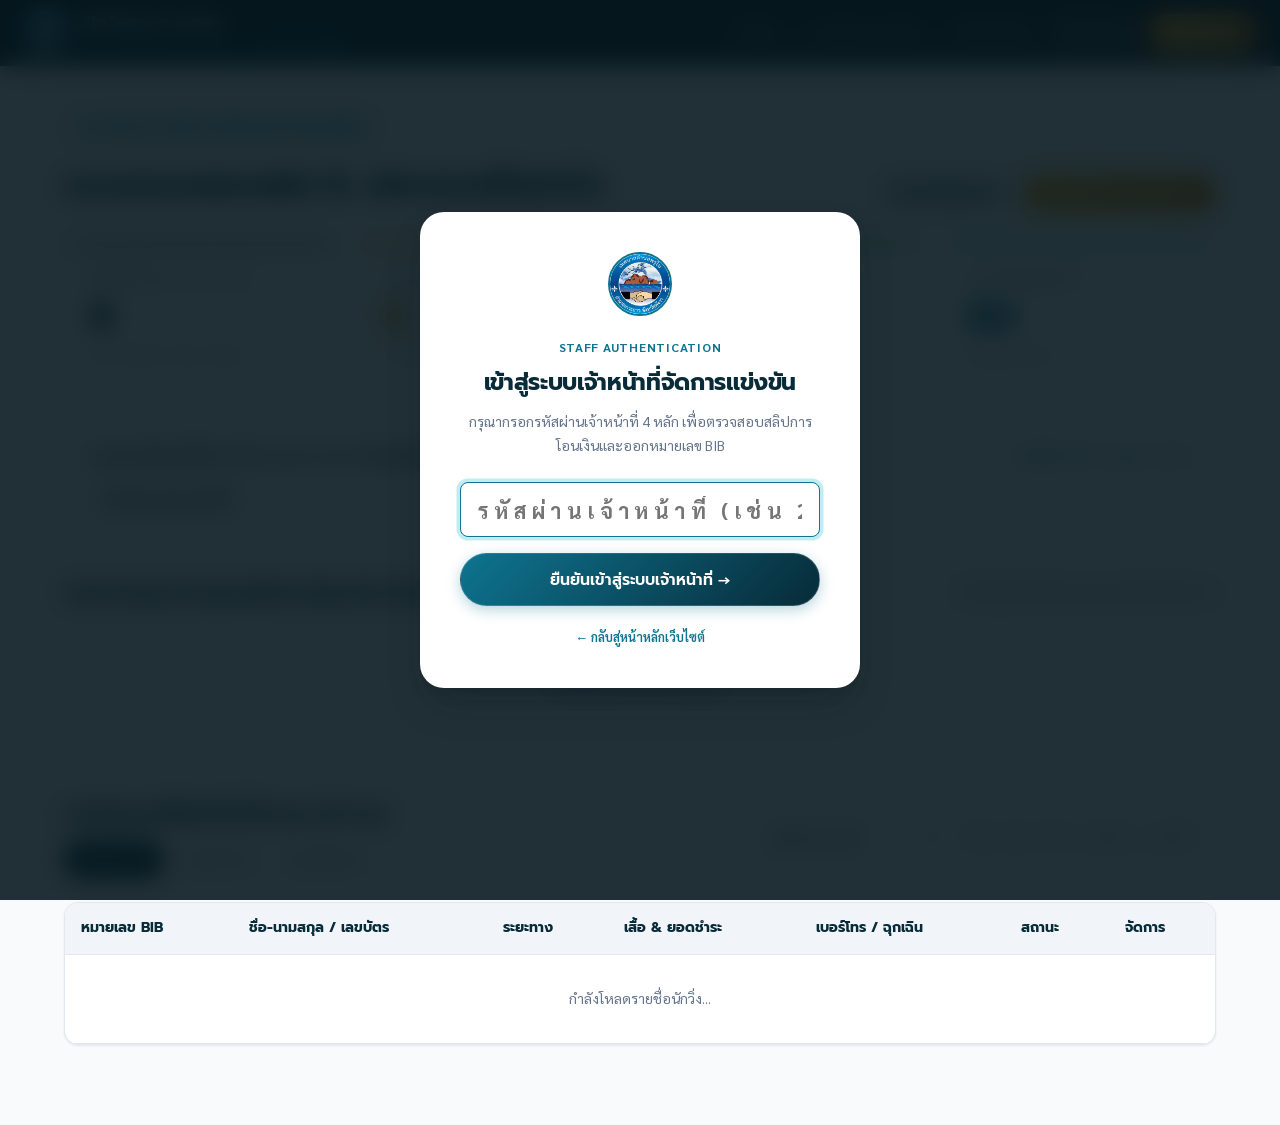
==== admin.html @ ef74e8a7 "รองรับโทรศัพท์" ====
<!DOCTYPE html>
<html lang="th">
<head>
    <meta charset="UTF-8">
    <meta name="viewport" content="width=device-width, initial-scale=1.0">
    <title>ระบบจัดการแข่งขันสำหรับเจ้าหน้าที่ (Admin Cockpit) | เปิดโลกทะเล ๒๕๗๐</title>
    <link rel="icon" href="Photo/logo.jpeg" type="image/jpeg">

    <!-- Fonts -->
    <link rel="preconnect" href="https://fonts.googleapis.com">
    <link rel="preconnect" href="https://fonts.gstatic.com" crossorigin>
    <link href="https://fonts.googleapis.com/css2?family=Prompt:wght@300;400;500;600;700;800;900&family=Sarabun:wght@400;500;600&display=swap" rel="stylesheet">

    <!-- Stylesheet -->
    <link rel="stylesheet" href="css/style.css?v=3.0">

    <style>
        .admin-toolbar {
            display: flex;
            justify-content: space-between;
            align-items: center;
            gap: 1rem;
            flex-wrap: wrap;
            margin-bottom: 1.5rem;
        }

        .filter-pill-group {
            display: flex;
            gap: 0.45rem;
            flex-wrap: wrap;
        }

        .cat-filter-btn {
            font-family: var(--font-heading);
            font-size: 0.84rem;
            font-weight: 600;
            padding: 0.42rem 0.95rem;
            border-radius: var(--radius-pill);
            border: 1px solid var(--border-subtle);
            background: #FFFFFF;
            color: var(--ink-secondary);
            cursor: pointer;
            transition: var(--transition);
        }

        .cat-filter-btn:hover {
            border-color: var(--navy-marine);
            color: var(--navy-marine);
        }

        .cat-filter-btn.active {
            background: var(--navy-marine);
            border-color: var(--navy-marine);
            color: #FFFFFF;
        }

        .shirt-summary-strip {
            background: #FFFFFF;
            border: 1px solid var(--border-subtle);
            border-radius: var(--radius-md);
            padding: 1.25rem 1.5rem;
            margin-bottom: 2.25rem;
            box-shadow: var(--shadow-subtle);
        }

        .shirt-size-chips {
            display: flex;
            flex-wrap: wrap;
            gap: 0.5rem;
            margin-top: 0.75rem;
        }

        .shirt-chip {
            background: var(--canvas-subtle);
            border: 1px solid var(--border-subtle);
            border-radius: var(--radius-sm);
            padding: 0.35rem 0.75rem;
            font-size: 0.82rem;
            color: var(--ink-primary);
            font-weight: 600;
        }

        .admin-table-wrapper {
            background: #FFFFFF;
            border: 1px solid var(--border-subtle);
            border-radius: var(--radius-md);
            box-shadow: var(--shadow-subtle);
            overflow-x: auto;
            -webkit-overflow-scrolling: touch;
        }

        .admin-runners-table {
            width: 100%;
            border-collapse: collapse;
            font-size: 0.88rem;
            text-align: left;
            min-width: 820px;
        }

        .admin-runners-table th {
            background: var(--canvas-subtle);
            color: var(--navy-marine);
            font-family: var(--font-heading);
            font-weight: 700;
            padding: 0.85rem 1rem;
            border-bottom: 1.5px solid var(--border-subtle);
            white-space: nowrap;
        }

        .admin-runners-table td {
            padding: 0.85rem 1rem;
            border-bottom: 1px solid var(--border-subtle);
            vertical-align: middle;
            color: var(--ink-secondary);
        }

        .admin-runners-table tr:hover td {
            background: #F8FAFC;
        }

        .dup-badge-inline {
            display: inline-block;
            background: #FEE2E2;
            color: #991B1B;
            border: 1px solid #FCA5A5;
            font-size: 0.75rem;
            font-weight: 700;
            padding: 0.2rem 0.6rem;
            border-radius: var(--radius-pill);
            margin-top: 4px;
        }

        .reason-chip {
            display: inline-block;
            background: var(--canvas-subtle);
            border: 1px solid var(--border-subtle);
            border-radius: var(--radius-pill);
            padding: 0.32rem 0.75rem;
            font-size: 0.8rem;
            color: var(--ink-secondary);
            cursor: pointer;
            margin: 0.2rem 0.25rem 0.2rem 0;
            transition: var(--transition);
        }

        .reason-chip:hover {
            background: #FEE2E2;
            border-color: #FCA5A5;
            color: #991B1B;
        }
    </style>
</head>
<body>

    <!-- ================= SITE NAVIGATION ================= -->
    <nav class="site-nav">
        <div class="nav-inner">
            <a href="index.html" class="brand-wrapper">
                <img src="Photo/logo.jpeg" alt="ตราเทศบาลตำบลพรุใน" class="brand-logo">
                <div class="brand-text">
                    <h1>เปิดโลกทะเล ๒๕๗๐</h1>
                    <span>RACE OPERATIONS COCKPIT • เทศบาลตำบลพรุใน</span>
                </div>
            </a>

            <button class="mobile-toggle" id="mobileToggle" aria-label="เปิดเมนูนำทาง">
                <span></span><span></span><span></span>
            </button>

            <ul class="nav-menu" id="navMenu">
                <li><a href="index.html" class="nav-link">หน้าแรก</a></li>
                <li><a href="status.html" class="nav-link">ตรวจสถานะ & E-Bib</a></li>
                <li><a href="register.html" class="nav-link">หน้าลงทะเบียน</a></li>
                <li><button type="button" class="nav-admin-badge" onclick="refreshAdminDashboard()" style="cursor:pointer;">รีเฟรชข้อมูล</button></li>
                <li><button type="button" class="nav-btn-register" onclick="lockAdminSession()" style="cursor:pointer;">ล็อกหน้าจอ</button></li>
            </ul>
        </div>
    </nav>

    <!-- ================= ADMIN PIN LOCK MODAL ================= -->
    <div id="adminPinModal" style="display:flex; position:fixed; inset:0; background:rgba(3,20,27,0.88); backdrop-filter:blur(12px); z-index:3000; align-items:center; justify-content:center; padding:1.5rem;">
        <div style="background:#FFFFFF; border-radius:var(--radius-lg); max-width:440px; width:100%; padding:2.5rem; box-shadow:var(--shadow-floating); text-align:center;">
            <img src="Photo/logo.jpeg" alt="ตราเทศบาลตำบลพรุใน" style="width:64px; height:64px; border-radius:50%; margin:0 auto 1rem auto; border:2px solid var(--teal-andaman);">
            <span style="font-size:0.78rem; font-weight:700; color:var(--teal-andaman); letter-spacing:0.06em; text-transform:uppercase;">STAFF AUTHENTICATION</span>
            <h2 style="color:var(--navy-marine); font-size:1.45rem; margin:0.25rem 0 0.5rem 0;">เข้าสู่ระบบเจ้าหน้าที่จัดการแข่งขัน</h2>
            <p style="font-size:0.88rem; color:var(--ink-muted); margin-bottom:1.5rem;">
                กรุณากรอกรหัสผ่านเจ้าหน้าที่ 4 หลัก เพื่อตรวจสอบสลิปการโอนเงินและออกหมายเลข BIB
            </p>

            <form onsubmit="event.preventDefault(); verifyAdminAccess();">
                <div class="form-field-group" style="margin-bottom:1rem;">
                    <input type="password" inputmode="numeric" maxlength="6" id="adminPinInput" class="form-input-control" placeholder="รหัสผ่านเจ้าหน้าที่ (เช่น 2570)" style="text-align:center; font-size:1.35rem; letter-spacing:0.25em; font-weight:700;" required autofocus>
                </div>
                <div id="pinErrorMsg" style="display:none; color:#DC2626; font-size:0.84rem; margin-bottom:1rem; font-weight:600;">
                    รหัสผ่านไม่ถูกต้อง กรุณาลองใหม่อีกครั้ง
                </div>
                <button type="submit" class="btn btn-primary" style="width:100%; justify-content:center;">
                    ยืนยันเข้าสู่ระบบเจ้าหน้าที่ →
                </button>
            </form>

            <div style="margin-top:1.25rem; font-size:0.8rem; color:var(--ink-muted);">
                <a href="index.html" style="color:var(--teal-andaman); font-weight:600;">← กลับสู่หน้าหลักเว็บไซต์</a>
            </div>
        </div>
    </div>

    <!-- ================= MAIN ADMIN COCKPIT ================= -->
    <main class="section" style="padding-top:2.75rem;">
        <div class="container">
            <!-- Header Bar -->
            <div style="display:flex; justify-content:space-between; align-items:flex-end; flex-wrap:wrap; gap:1rem; margin-bottom:2rem;">
                <div>
                    <div class="badge-tag"><span class="dot"></span> กองอำนวยการจัดการแข่งขัน เทศบาลตำบลพรุใน</div>
                    <h2 style="font-size:1.95rem; color:var(--navy-marine); margin:0;">ระบบตรวจสอบสลิป & บริหารรายชื่อนักวิ่ง</h2>
                </div>
                <div style="display:flex; gap:0.65rem; flex-wrap:wrap;">
                    <button type="button" class="btn btn-secondary btn-sm" onclick="refreshAdminDashboard()">
                        อัปเดตข้อมูลล่าสุด
                    </button>
                    <button type="button" class="btn btn-accent btn-sm" onclick="exportRunnersCSV()">
                        ส่งออกไฟล์ Excel (CSV) ↓
                    </button>
                </div>
            </div>

            <!-- KPI Metrics Row -->
            <div class="admin-metrics-row">
                <div class="metric-kpi-card kpi-navy">
                    <div class="kpi-label">ผู้สมัครทั้งหมด (โควตา 400)</div>
                    <div class="kpi-number" id="kpiTotal">0</div>
                    <div style="font-size:0.8rem; color:var(--ink-muted);" id="kpiBreakdown">5 กม.: 0/200 • 10 กม.: 0/200</div>
                </div>

                <div class="metric-kpi-card kpi-gold">
                    <div class="kpi-label">รอตรวจสอบสลิป (PENDING)</div>
                    <div class="kpi-number" id="kpiPending" style="color:var(--status-pending);">0</div>
                    <div style="font-size:0.8rem; color:var(--ink-muted);">รายการที่รอการอนุมัติ</div>
                </div>

                <div class="metric-kpi-card kpi-green">
                    <div class="kpi-label">อนุมัติแล้ว (APPROVED)</div>
                    <div class="kpi-number" id="kpiApproved" style="color:var(--status-approved);">0</div>
                    <div style="font-size:0.8rem; color:var(--ink-muted);">ออกหมายเลข BIB เรียบร้อย</div>
                </div>

                <div class="metric-kpi-card kpi-cyan">
                    <div class="kpi-label">ยอดเงินที่ยืนยันแล้ว</div>
                    <div class="kpi-number" id="kpiRevenue" style="color:var(--teal-andaman);">฿0</div>
                    <div style="font-size:0.8rem; color:var(--ink-muted);" id="kpiPendingRevenue">ยอดรอตรวจ: ฿0</div>
                </div>
            </div>

            <!-- Shirt Production Summary Strip -->
            <div class="shirt-summary-strip">
                <div style="display:flex; justify-content:space-between; align-items:center; flex-wrap:wrap; gap:0.5rem;">
                    <strong style="color:var(--navy-marine); font-size:0.95rem;">
                        สรุปยอดสั่งผลิตเสื้อแข่งขัน (เฉพาะรายการที่อนุมัติแล้ว & รอตรวจสอบ)
                    </strong>
                    <span style="font-size:0.84rem; color:var(--teal-andaman); font-weight:700;" id="sleeveTypeSummary">
                        แขนสั้น: 0 ตัว • แขนยาว: 0 ตัว
                    </span>
                </div>
                <div class="shirt-size-chips" id="shirtSizeBreakdown">
                    <span class="shirt-chip">กำลังคำนวณจำนวนเสื้อ...</span>
                </div>
            </div>

            <!-- ================= PENDING VERIFICATION QUEUE ================= -->
            <section id="pendingQueueSection" style="margin-bottom:3.5rem;">
                <div style="display:flex; justify-content:space-between; align-items:center; margin-bottom:1.25rem; flex-wrap:wrap; gap:0.5rem;">
                    <h3 style="font-size:1.35rem; color:var(--navy-marine); margin:0;">
                        รายการรอตรวจสอบสลิปการโอนเงิน (<span id="pendingQueueCount">0</span> รายการ)
                    </h3>
                    <span style="font-size:0.84rem; color:var(--ink-muted);">* คลิกที่รูปสลิปเพื่อขยายดูรายละเอียดเต็มหน้าจอ</span>
                </div>

                <div id="pendingQueueList">
                    <div class="form-envelope-card" style="text-align:center; padding:2.5rem; max-width:100%;">
                        กำลังโหลดรายการตรวจสอบ...
                    </div>
                </div>
            </section>

            <!-- ================= ALL RUNNERS DIRECTORY ================= -->
            <section id="allRunners">
                <div class="admin-toolbar">
                    <div>
                        <h3 style="font-size:1.35rem; color:var(--navy-marine); margin:0 0 0.5rem 0;">
                            ทะเบียนรายชื่อนักวิ่งทั้งหมด (<span id="filteredRunnerCount">0</span> คน)
                        </h3>
                        <div class="filter-pill-group">
                            <button type="button" class="cat-filter-btn active" data-cat="ALL" onclick="setCategoryFilter('ALL', this)">ทุกระยะทาง</button>
                            <button type="button" class="cat-filter-btn" data-cat="5K" onclick="setCategoryFilter('5K', this)">ระยะ 5 กม.</button>
                            <button type="button" class="cat-filter-btn" data-cat="10K" onclick="setCategoryFilter('10K', this)">ระยะ 10 กม.</button>
                        </div>
                    </div>

                    <div style="display:flex; gap:0.5rem; align-items:center;">
                        <select id="statusFilter" class="form-input-control" style="width:190px;" onchange="renderAllRunnersTable()">
                            <option value="ALL">ทุกสถานะ (All)</option>
                            <option value="PENDING">รอตรวจสอบ (Pending)</option>
                            <option value="APPROVED">อนุมัติแล้ว (Approved)</option>
                            <option value="REJECTED">ไม่ผ่านการอนุมัติ (Rejected)</option>
                        </select>
                        <input type="text" id="tableSearch" class="form-input-control" style="width:270px;" placeholder="ค้นหา BIB / ชื่อ / เลขบัตร / เบอร์โทร..." oninput="renderAllRunnersTable()">
                    </div>
                </div>

                <div class="admin-table-wrapper">
                    <table class="admin-runners-table">
                        <thead>
                            <tr>
                                <th>หมายเลข BIB</th>
                                <th>ชื่อ-นามสกุล / เลขบัตร</th>
                                <th>ระยะทาง</th>
                                <th>เสื้อ & ยอดชำระ</th>
                                <th>เบอร์โทร / ฉุกเฉิน</th>
                                <th>สถานะ</th>
                                <th>จัดการ</th>
                            </tr>
                        </thead>
                        <tbody id="runnersTableBody">
                            <tr>
                                <td colspan="7" style="text-align:center; padding:2rem; color:var(--ink-muted);">กำลังโหลดรายชื่อนักวิ่ง...</td>
                            </tr>
                        </tbody>
                    </table>
                </div>
            </section>
        </div>
    </main>

    <!-- ================= SLIP ZOOM LIGHTBOX MODAL ================= -->
    <div id="slipZoomModal" style="display:none; position:fixed; inset:0; background:rgba(3,20,27,0.85); backdrop-filter:blur(8px); z-index:2500; align-items:center; justify-content:center; padding:1.5rem;" onclick="if(event.target===this) closeSlipZoomModal()">
        <div style="background:#FFFFFF; border-radius:var(--radius-lg); max-width:560px; width:100%; max-height:92vh; overflow-y:auto; padding:1.75rem; box-shadow:var(--shadow-floating); position:relative;">
            <div style="display:flex; justify-content:space-between; align-items:center; margin-bottom:1rem; border-bottom:1px solid var(--border-subtle); padding-bottom:0.75rem;">
                <div>
                    <strong style="color:var(--navy-marine); font-size:1.1rem;" id="zoomModalRunnerName">หลักฐานการโอนเงิน</strong>
                    <div style="font-size:0.82rem; color:var(--teal-andaman); font-weight:600;" id="zoomModalPaymentMeta"></div>
                </div>
                <button type="button" onclick="closeSlipZoomModal()" style="border:none; background:none; font-size:1.5rem; cursor:pointer; color:var(--ink-muted);">✕</button>
            </div>
            <div style="background:#0B1920; border-radius:var(--radius-sm); padding:0.75rem; text-align:center;">
                <img id="zoomModalImg" src="" alt="สลิปขยายเต็มขนาด" style="max-height:65vh; margin:0 auto; border-radius:6px;">
            </div>
        </div>
    </div>

    <!-- ================= REJECT REASON MODAL ================= -->
    <div id="rejectModal" style="display:none; position:fixed; inset:0; background:rgba(3,20,27,0.78); backdrop-filter:blur(8px); z-index:2500; align-items:center; justify-content:center; padding:1.5rem;">
        <div style="background:#FFFFFF; border-radius:var(--radius-lg); max-width:520px; width:100%; padding:2rem; box-shadow:var(--shadow-floating);">
            <div style="display:flex; justify-content:space-between; align-items:center; margin-bottom:1rem; border-bottom:1px solid var(--border-subtle); padding-bottom:0.75rem;">
                <h3 style="color:#991B1B; font-size:1.2rem; margin:0;">ระบุสาเหตุที่สลิปไม่ผ่านการอนุมัติ</h3>
                <button type="button" onclick="closeRejectModal()" style="border:none; background:none; font-size:1.4rem; cursor:pointer; color:var(--ink-muted);">✕</button>
            </div>

            <p style="font-size:0.88rem; color:var(--ink-secondary); margin-bottom:0.85rem;">
                นักวิ่ง: <strong id="rejectRunnerName">-</strong> (ข้อความนี้จะแสดงให้นักวิ่งเห็นเพื่อส่งสลิปใหม่)
            </p>

            <div style="margin-bottom:0.85rem;">
                <span class="reason-chip" onclick="fillRejectReason('ยอดโอนไม่ครบตามที่กำหนด (กรุณาตรวจสอบค่าเสื้อแขนยาว +50 บาท)')">ยอดโอนไม่ครบ (+50 บ. แขนยาว)</span>
                <span class="reason-chip" onclick="fillRejectReason('ภาพสลิปไม่ชัดเจน ไม่เห็นวันเวลาหรือยอดเงินโอน')">ภาพสลิปไม่ชัดเจน</span>
                <span class="reason-chip" onclick="fillRejectReason('ตรวจพบสลิปซ้ำกับรายการลงทะเบียนอื่นในระบบ')">สลิปซ้ำกับรายการอื่น</span>
                <span class="reason-chip" onclick="fillRejectReason('บัญชีปลายทางไม่ถูกต้อง กรุณาโอนเข้าบัญชีงานเปิดโลกทะเล')">บัญชีปลายทางไม่ถูกต้อง</span>
            </div>

            <input type="hidden" id="rejectRegId">
            <div class="form-field-group">
                <textarea id="rejectReasonInput" rows="3" class="form-input-control" placeholder="พิมพ์รายละเอียดสาเหตุ..." required></textarea>
            </div>

            <div style="display:flex; justify-content:flex-end; gap:0.75rem; margin-top:1.5rem;">
                <button type="button" class="btn btn-secondary btn-sm" onclick="closeRejectModal()">ยกเลิก</button>
                <button type="button" class="btn btn-danger btn-sm" id="confirmRejectBtn" onclick="confirmRejectRegistration()">ยืนยันปฏิเสธสลิป</button>
            </div>
        </div>
    </div>

    <!-- Scripts -->
    <script src="js/store.js"></script>
    <script>
        let allRunnersCache = [];
        let selectedCategoryFilter = 'ALL';
        const ADMIN_SESSION_KEY = 'kohyao_admin_unlocked_2570';

        const mobileToggleBtn = document.getElementById('mobileToggle');
        const navMenuEl = document.getElementById('navMenu');

        if (mobileToggleBtn && navMenuEl) {
            mobileToggleBtn.addEventListener('click', function () {
                navMenuEl.classList.toggle('open');
            });

            navMenuEl.querySelectorAll('a, button').forEach(el => {
                el.addEventListener('click', () => {
                    navMenuEl.classList.remove('open');
                });
            });
        }

        function escapeHtml(str) {
            if (str === null || str === undefined) return '';
            return String(str)
                .replace(/&/g, '&amp;')
                .replace(/</g, '&lt;')
                .replace(/>/g, '&gt;')
                .replace(/"/g, '&quot;')
                .replace(/'/g, '&#39;');
        }

        function verifyAdminAccess() {
            const pin = document.getElementById('adminPinInput').value.trim();
            const isValid = (window.KohYaoStore && typeof window.KohYaoStore.verifyAdminPin === 'function')
                ? window.KohYaoStore.verifyAdminPin(pin)
                : (pin === '2570' || pin === '1234');

            if (isValid) {
                sessionStorage.setItem(ADMIN_SESSION_KEY, '1');
                document.getElementById('adminPinModal').style.display = 'none';
                document.getElementById('pinErrorMsg').style.display = 'none';
                refreshAdminDashboard();
            } else {
                document.getElementById('pinErrorMsg').style.display = 'block';
                document.getElementById('adminPinInput').value = '';
                document.getElementById('adminPinInput').focus();
            }
        }

        function lockAdminSession() {
            sessionStorage.removeItem(ADMIN_SESSION_KEY);
            document.getElementById('adminPinInput').value = '';
            document.getElementById('adminPinModal').style.display = 'flex';
        }

        document.addEventListener('DOMContentLoaded', () => {
            if (sessionStorage.getItem(ADMIN_SESSION_KEY) === '1') {
                document.getElementById('adminPinModal').style.display = 'none';
                refreshAdminDashboard();
            }
        });

        async function refreshAdminDashboard() {
            if (!window.KohYaoStore || !window.KohYaoStore.getAllRegistrations) {
                alert('ไม่พบข้อมูลระบบจัดเก็บ (js/store.js)');
                return;
            }

            allRunnersCache = await window.KohYaoStore.getAllRegistrations();
            updateAdminKPIs();
            renderShirtSummary();
            renderPendingQueue();
            renderAllRunnersTable();
        }

        function getStatusConstants() {
            return (window.KohYaoStore && window.KohYaoStore.STATUS)
                ? window.KohYaoStore.STATUS
                : { PENDING: 'PENDING', APPROVED: 'APPROVED', REJECTED: 'REJECTED' };
        }

        function updateAdminKPIs() {
            const ST = getStatusConstants();
            const activeRunners = allRunnersCache.filter(r => r.status !== ST.REJECTED);
            const count5K = activeRunners.filter(r => r.category === '5K').length;
            const count10K = activeRunners.filter(r => r.category === '10K').length;
            const pendingList = allRunnersCache.filter(r => r.status === ST.PENDING);
            const approvedList = allRunnersCache.filter(r => r.status === ST.APPROVED);

            const approvedRevenue = approvedList.reduce((sum, r) => sum + (Number(r.amount) || (r.category === '10K' ? 450 : 350)), 0);
            const pendingRevenue = pendingList.reduce((sum, r) => sum + (Number(r.amount) || (r.category === '10K' ? 450 : 350)), 0);

            document.getElementById('kpiTotal').textContent = activeRunners.length;
            document.getElementById('kpiBreakdown').textContent = `5 กม.: ${count5K}/200 • 10 กม.: ${count10K}/200`;
            document.getElementById('kpiPending').textContent = pendingList.length;
            document.getElementById('kpiApproved').textContent = approvedList.length;
            document.getElementById('kpiRevenue').textContent = `฿${approvedRevenue.toLocaleString()}`;
            document.getElementById('kpiPendingRevenue').textContent = `ยอดรอตรวจสอบ: ฿${pendingRevenue.toLocaleString()}`;
        }

        function renderShirtSummary() {
            const ST = getStatusConstants();
            const active = allRunnersCache.filter(r => r.status !== ST.REJECTED);

            let shortCount = 0;
            let longCount = 0;
            const sizes = ['XS', 'S', 'M', 'L', 'XL', '2XL', '3XL'];
            const sizeCounts = { XS: 0, S: 0, M: 0, L: 0, XL: 0, '2XL': 0, '3XL': 0 };

            active.forEach(r => {
                if ((r.shirtType || 'แขนสั้น') === 'แขนยาว') longCount++;
                else shortCount++;

                if (sizeCounts.hasOwnProperty(r.shirtSize)) {
                    sizeCounts[r.shirtSize]++;
                }
            });

            document.getElementById('sleeveTypeSummary').textContent = `แขนสั้น: ${shortCount} ตัว • แขนยาว: ${longCount} ตัว (รวม ${active.length} ตัว)`;
            document.getElementById('shirtSizeBreakdown').innerHTML = sizes.map(sz =>
                `<span class="shirt-chip">ไซส์ ${sz}: <strong>${sizeCounts[sz]}</strong> ตัว</span>`
            ).join('');
        }

        function getDuplicateHashSet() {
            const counts = {};
            allRunnersCache.forEach(r => {
                if (r.slipHash) {
                    counts[r.slipHash] = (counts[r.slipHash] || 0) + 1;
                }
            });
            const dups = new Set();
            Object.keys(counts).forEach(h => {
                if (counts[h] > 1) dups.add(h);
            });
            return dups;
        }

        function renderPendingQueue() {
            const ST = getStatusConstants();
            const pendingList = allRunnersCache.filter(r => r.status === ST.PENDING);
            const dupHashes = getDuplicateHashSet();

            document.getElementById('pendingQueueCount').textContent = pendingList.length;
            const container = document.getElementById('pendingQueueList');

            if (pendingList.length === 0) {
                container.innerHTML = `
                    <div class="form-envelope-card" style="text-align:center; padding:2.25rem; max-width:100%; background:#F8FAFC;">
                        <strong style="color:var(--status-approved); font-size:1.05rem;">ไม่มีรายการรอตรวจสอบสลิปในขณะนี้</strong>
                        <p style="font-size:0.88rem; color:var(--ink-muted); margin-top:4px;">รายการสมัครใหม่ทั้งหมดได้รับการตรวจสอบเรียบร้อยแล้ว</p>
                    </div>
                `;
                return;
            }

            container.innerHTML = pendingList.map(r => {
                const shirtType = r.shirtType || 'แขนสั้น';
                const expectedFee = (r.category === '10K' ? 450 : 350) + (shirtType === 'แขนยาว' ? 50 : 0);
                const amountVal = Number(r.amount) || expectedFee;
                const isDup = r.slipHash && dupHashes.has(r.slipHash);
                const slipSrc = r.slipUrl || 'Photo/Qr Payment.jpg';

                return `
                    <div class="review-card-item">
                        <div>
                            <img src="${slipSrc}" alt="สลิปโอนเงิน ${escapeHtml(r.firstName)}" class="review-slip-thumb" onclick="openSlipZoomModal('${r.id}')">
                        </div>

                        <div>
                            <div style="display:flex; align-items:center; gap:0.5rem; flex-wrap:wrap; margin-bottom:0.35rem;">
                                <span style="font-family:var(--font-mono); font-size:0.78rem; color:var(--ink-muted);">${escapeHtml(r.id)}</span>
                                <span class="status-pill ${r.category === '10K' ? 'pending' : 'approved'}">ระยะ ${escapeHtml(r.category)}</span>
                                <span style="font-size:0.78rem; color:var(--ink-muted);">ส่งเมื่อ: ${new Date(r.createdAt).toLocaleString('th-TH')}</span>
                            </div>

                            <h4 style="font-size:1.2rem; color:var(--navy-marine); margin-bottom:0.4rem;">
                                ${escapeHtml(r.firstName)} ${escapeHtml(r.lastName)}
                                <span style="font-size:0.85rem; font-weight:500; color:var(--ink-muted);">(${escapeHtml(r.gender)} • ${escapeHtml(r.ageGroup || '-')})</span>
                            </h4>

                            <div style="display:grid; grid-template-columns:repeat(auto-fit, minmax(170px, 1fr)); gap:0.5rem; font-size:0.88rem; color:var(--ink-secondary); margin-bottom:0.5rem;">
                                <div>เลขบัตร: <strong>${escapeHtml(r.idCard)}</strong></div>
                                <div>เบอร์โทร: <strong>${escapeHtml(r.phone)}</strong></div>
                                <div>เสื้อ: <strong>ไซส์ ${escapeHtml(r.shirtSize)} (${escapeHtml(shirtType)})</strong></div>
                                <div>ยอดที่ต้องชำระ: <strong style="color:var(--teal-andaman); font-size:1rem;">฿${amountVal}</strong></div>
                            </div>

                            ${isDup ? `
                                <div class="dup-badge-inline">
                                    คำเตือน: ตรวจพบภาพสลิปซ้ำกับรายการอื่นในระบบ กรุณาตรวจสอบละเอียด
                                </div>
                            ` : ''}
                        </div>

                        <div style="display:flex; flex-direction:column; gap:0.6rem;">
                            <button type="button" class="btn btn-success btn-sm" style="width:100%; justify-content:center;" onclick="handleApproveRunner('${r.id}')">
                                อนุมัติ & ออก BIB
                            </button>
                            <button type="button" class="btn btn-danger btn-sm" style="width:100%; justify-content:center;" onclick="openRejectModal('${r.id}', '${escapeHtml(r.firstName)} ${escapeHtml(r.lastName)}')">
                                ปฏิเสธสลิป
                            </button>
                            <button type="button" class="btn btn-secondary btn-sm" style="width:100%; justify-content:center;" onclick="openSlipZoomModal('${r.id}')">
                                ขยายภาพสลิป
                            </button>
                        </div>
                    </div>
                `;
            }).join('');
        }

        function setCategoryFilter(cat, btnEl) {
            selectedCategoryFilter = cat;
            document.querySelectorAll('.cat-filter-btn').forEach(b => b.classList.remove('active'));
            if (btnEl) btnEl.classList.add('active');
            renderAllRunnersTable();
        }

        function renderAllRunnersTable() {
            const ST = getStatusConstants();
            const statusVal = document.getElementById('statusFilter').value;
            const keyword = document.getElementById('tableSearch').value.trim().toLowerCase();

            const filtered = allRunnersCache.filter(r => {
                if (selectedCategoryFilter !== 'ALL' && r.category !== selectedCategoryFilter) return false;
                if (statusVal !== 'ALL' && r.status !== statusVal) return false;
                if (keyword) {
                    const hay = `${r.bibNumber || ''} ${r.id || ''} ${r.firstName || ''} ${r.lastName || ''} ${r.idCard || ''} ${r.phone || ''}`.toLowerCase();
                    if (!hay.includes(keyword)) return false;
                }
                return true;
            });

            document.getElementById('filteredRunnerCount').textContent = filtered.length;
            const tbody = document.getElementById('runnersTableBody');

            if (filtered.length === 0) {
                tbody.innerHTML = `
                    <tr>
                        <td colspan="7" style="text-align:center; padding:2.25rem; color:var(--ink-muted);">
                            ไม่พบรายชื่อนักวิ่งที่ตรงกับเงื่อนไขการค้นหา
                        </td>
                    </tr>
                `;
                return;
            }

            tbody.innerHTML = filtered.map(r => {
                const shirtType = r.shirtType || 'แขนสั้น';
                const amountVal = Number(r.amount) || ((r.category === '10K' ? 450 : 350) + (shirtType === 'แขนยาว' ? 50 : 0));
                let statusPill = '<span class="status-pill pending">รอตรวจสอบ</span>';
                if (r.status === ST.APPROVED) statusPill = '<span class="status-pill approved">อนุมัติแล้ว</span>';
                else if (r.status === ST.REJECTED) statusPill = '<span class="status-pill rejected">สลิปไม่ผ่าน</span>';

                return `
                    <tr>
                        <td>
                            <strong style="font-family:var(--font-heading); font-size:0.98rem; color:${r.bibNumber ? 'var(--teal-andaman)' : 'var(--ink-muted)'};">
                                ${escapeHtml(r.bibNumber || 'รออนุมัติ')}
                            </strong>
                            <div style="font-size:0.74rem; color:var(--ink-faint); font-family:var(--font-mono);">${escapeHtml(r.id)}</div>
                        </td>
                        <td>
                            <strong style="color:var(--navy-marine);">${escapeHtml(r.firstName)} ${escapeHtml(r.lastName)}</strong>
                            <div style="font-size:0.8rem; color:var(--ink-muted);">เลขบัตร: ${escapeHtml(r.idCard)} (${escapeHtml(r.gender)})</div>
                        </td>
                        <td>
                            <strong>${escapeHtml(r.category)}</strong>
                            <div style="font-size:0.78rem; color:var(--ink-muted);">${escapeHtml(r.ageGroup || '-')}</div>
                        </td>
                        <td>
                            <strong>ไซส์ ${escapeHtml(r.shirtSize)} (${escapeHtml(shirtType)})</strong>
                            <div style="font-size:0.82rem; color:var(--teal-andaman); font-weight:600;">฿${amountVal}</div>
                        </td>
                        <td>
                            <div>${escapeHtml(r.phone)}</div>
                            <div style="font-size:0.78rem; color:var(--ink-muted);">ฉุกเฉิน: ${escapeHtml(r.emergencyPhone || '-')}</div>
                        </td>
                        <td>
                            ${statusPill}
                            ${r.status === ST.REJECTED && r.adminNotes ? `<div style="font-size:0.75rem; color:#B91C1C; margin-top:3px; max-width:180px;">${escapeHtml(r.adminNotes)}</div>` : ''}
                        </td>
                        <td>
                            <div style="display:flex; gap:0.35rem; flex-wrap:wrap;">
                                <button type="button" class="btn btn-secondary btn-sm" style="padding:0.3rem 0.65rem; font-size:0.78rem;" onclick="openSlipZoomModal('${r.id}')">ดูสลิป</button>
                                ${r.status !== ST.APPROVED ? `<button type="button" class="btn btn-success btn-sm" style="padding:0.3rem 0.65rem; font-size:0.78rem;" onclick="handleApproveRunner('${r.id}')">อนุมัติ</button>` : ''}
                                ${r.status === ST.PENDING ? `<button type="button" class="btn btn-danger btn-sm" style="padding:0.3rem 0.65rem; font-size:0.78rem;" onclick="openRejectModal('${r.id}', '${escapeHtml(r.firstName)} ${escapeHtml(r.lastName)}')">ปฏิเสธ</button>` : ''}
                            </div>
                        </td>
                    </tr>
                `;
            }).join('');
        }

        async function handleApproveRunner(regId) {
            const runner = allRunnersCache.find(r => r.id === regId);
            if (!runner) return;

            if (!confirm(`ยืนยันอนุมัติการสมัครและออกหมายเลข BIB ให้แก่:\n${runner.firstName} ${runner.lastName} (ระยะ ${runner.category}) ?`)) {
                return;
            }

            try {
                let updated = null;
                if (window.KohYaoStore && typeof window.KohYaoStore.approveRegistration === 'function') {
                    updated = await window.KohYaoStore.approveRegistration(regId);
                } else if (window.KohYaoStore && typeof window.KohYaoStore.updateRegistrationStatus === 'function') {
                    updated = await window.KohYaoStore.updateRegistrationStatus(regId, 'APPROVED', '');
                }

                await refreshAdminDashboard();
                const latest = allRunnersCache.find(r => r.id === regId) || updated;
                alert(`อนุมัติเรียบร้อยแล้ว!\nหมายเลข BIB ที่ออกให้คือ: ${latest && latest.bibNumber ? latest.bibNumber : 'ออกหมายเลขสำเร็จ'}`);
            } catch (err) {
                alert('เกิดข้อผิดพลาดในการอนุมัติ: ' + err.message);
            }
        }

        function openSlipZoomModal(regId) {
            const r = allRunnersCache.find(item => item.id === regId);
            if (!r) return;

            const shirtType = r.shirtType || 'แขนสั้น';
            const amountVal = Number(r.amount) || ((r.category === '10K' ? 450 : 350) + (shirtType === 'แขนยาว' ? 50 : 0));

            document.getElementById('zoomModalRunnerName').textContent = `${r.firstName} ${r.lastName} (${r.id})`;
            document.getElementById('zoomModalPaymentMeta').textContent = `ระยะ ${r.category} • เสื้อ${shirtType} ไซส์ ${r.shirtSize} • ยอดโอนที่ต้องชำระ ฿${amountVal}`;
            document.getElementById('zoomModalImg').src = r.slipUrl || 'Photo/Qr Payment.jpg';
            document.getElementById('slipZoomModal').style.display = 'flex';
        }

        function closeSlipZoomModal() {
            document.getElementById('slipZoomModal').style.display = 'none';
        }

        function openRejectModal(regId, fullName) {
            document.getElementById('rejectRegId').value = regId;
            document.getElementById('rejectRunnerName').textContent = fullName;
            document.getElementById('rejectReasonInput').value = '';
            document.getElementById('rejectModal').style.display = 'flex';
        }

        function closeRejectModal() {
            document.getElementById('rejectModal').style.display = 'none';
        }

        function fillRejectReason(text) {
            document.getElementById('rejectReasonInput').value = text;
        }

        async function confirmRejectRegistration() {
            const regId = document.getElementById('rejectRegId').value;
            const reason = document.getElementById('rejectReasonInput').value.trim();

            if (!reason) {
                alert('กรุณาระบุสาเหตุที่ปฏิเสธสลิป');
                return;
            }

            const btn = document.getElementById('confirmRejectBtn');
            btn.disabled = true;
            btn.textContent = 'กำลังบันทึก...';

            try {
                if (window.KohYaoStore && typeof window.KohYaoStore.rejectRegistration === 'function') {
                    await window.KohYaoStore.rejectRegistration(regId, reason);
                } else if (window.KohYaoStore && typeof window.KohYaoStore.updateRegistrationStatus === 'function') {
                    await window.KohYaoStore.updateRegistrationStatus(regId, 'REJECTED', reason);
                }

                closeRejectModal();
                await refreshAdminDashboard();
                alert('บันทึกสถานะปฏิเสธสลิปเรียบร้อยแล้ว');
            } catch (err) {
                alert('เกิดข้อผิดพลาด: ' + err.message);
            } finally {
                btn.disabled = false;
                btn.textContent = 'ยืนยันปฏิเสธสลิป';
            }
        }

        function exportRunnersCSV() {
            if (!allRunnersCache || allRunnersCache.length === 0) {
                alert('ยังไม่มีข้อมูลนักวิ่งสำหรับส่งออก');
                return;
            }

            const headers = [
                'BIB',
                'รหัสลงทะเบียน',
                'ประเภทระยะทาง',
                'ชื่อ',
                'นามสกุล',
                'เลขบัตรประชาชน',
                'เพศ',
                'วันเกิด',
                'อายุ',
                'รุ่นอายุ',
                'เบอร์โทรศัพท์',
                'อีเมล',
                'รูปแบบเสื้อ',
                'ไซส์เสื้อ',
                'ยอดชำระ (บาท)',
                'สถานะ',
                'หมู่เลือด',
                'ผู้ติดต่อฉุกเฉิน',
                'เบอร์โทรฉุกเฉิน',
                'โรคประจำตัว/แพ้ยา',
                'วันที่ลงทะเบียน'
            ];

            const rows = allRunnersCache.map(r => {
                const shirtType = r.shirtType || 'แขนสั้น';
                const amountVal = Number(r.amount) || ((r.category === '10K' ? 450 : 350) + (shirtType === 'แขนยาว' ? 50 : 0));
                return [
                    r.bibNumber || '-',
                    r.id || '',
                    r.category || '',
                    r.firstName || '',
                    r.lastName || '',
                    `'${r.idCard || ''}`,
                    r.gender || '',
                    r.birthDate || '',
                    r.age || '',
                    r.ageGroup || '',
                    `'${r.phone || ''}`,
                    r.email || '',
                    shirtType,
                    r.shirtSize || '',
                    amountVal,
                    r.status || '',
                    r.bloodType || '',
                    r.emergencyContact || '',
                    `'${r.emergencyPhone || ''}`,
                    r.medicalConditions || 'ไม่มี',
                    r.createdAt ? new Date(r.createdAt).toLocaleString('th-TH') : ''
                ].map(val => `"${String(val).replace(/"/g, '""')}"`).join(',');
            });

            const csvContent = '\uFEFF' + [headers.join(','), ...rows].join('\r\n');
            const blob = new Blob([csvContent], { type: 'text/csv;charset=utf-8;' });
            const url = URL.createObjectURL(blob);
            const link = document.createElement('a');
            const dateStamp = new Date().toISOString().slice(0, 10);

            link.href = url;
            link.setAttribute('download', `KohYaoRun2570_Runners_${dateStamp}.csv`);
            document.body.appendChild(link);
            link.click();
            document.body.removeChild(link);
            URL.revokeObjectURL(url);
        }
    </script>
</body>
</html>
---- css/style.css ----
@charset "UTF-8";
/* ==========================================================================
   KOH YAO YAI OPEN SEA RUN 2027 — DESIGN SYSTEM (v3.0)
   Municipal District of Phru Nai, Koh Yao Yai, Phang Nga Province
   ========================================================================== */

:root {
    --deep-abyss: #03141B;
    --navy-marine: #072B38;
    --teal-andaman: #0E7490;
    --teal-hover: #155E75;
    --cyan-horizon: #06B6D4;
    --cyan-glow: rgba(6, 182, 212, 0.25);
    --gold-sand: #F59E0B;
    --gold-dark: #D97706;
    --gold-glow: rgba(245, 158, 11, 0.25);

    --canvas-bg: #F8FAFC;
    --canvas-card: #FFFFFF;
    --canvas-subtle: #F1F5F9;
    --border-subtle: #E2E8F0;
    --border-card: #CBD5E1;

    --ink-primary: #0F172A;
    --ink-secondary: #334155;
    --ink-muted: #64748B;
    --ink-faint: #94A3B8;

    --status-pending: #D97706;
    --status-pending-bg: #FEF3C7;
    --status-approved: #059669;
    --status-approved-bg: #D1FAE5;
    --status-rejected: #DC2626;
    --status-rejected-bg: #FEE2E2;

    --font-heading: 'Prompt', -apple-system, BlinkMacSystemFont, sans-serif;
    --font-body: 'Sarabun', 'Prompt', -apple-system, BlinkMacSystemFont, sans-serif;
    --font-mono: 'SFMono-Regular', Consolas, 'Liberation Mono', Menlo, monospace;

    --radius-xs: 4px;
    --radius-sm: 8px;
    --radius-md: 14px;
    --radius-lg: 24px;
    --radius-pill: 9999px;

    --shadow-subtle: 0 1px 3px rgba(0, 0, 0, 0.05), 0 1px 2px rgba(0, 0, 0, 0.03);
    --shadow-card: 0 4px 20px -2px rgba(7, 43, 56, 0.08), 0 2px 6px -1px rgba(7, 43, 56, 0.04);
    --shadow-floating: 0 20px 40px -8px rgba(3, 20, 27, 0.22), 0 8px 16px -4px rgba(3, 20, 27, 0.12);
    --shadow-glow: 0 0 35px rgba(6, 182, 212, 0.35);

    --transition: all 0.24s cubic-bezier(0.16, 1, 0.3, 1);
}

*,
*::before,
*::after {
    box-sizing: border-box;
    margin: 0;
    padding: 0;
}

html {
    scroll-behavior: smooth;
    font-size: 16px;
    max-width: 100%;
    overflow-x: hidden;
    -webkit-text-size-adjust: 100%;
    -webkit-font-smoothing: antialiased;
    -moz-osx-font-smoothing: grayscale;
}

body {
    font-family: var(--font-body);
    color: var(--ink-primary);
    background-color: var(--canvas-bg);
    line-height: 1.7;
    max-width: 100%;
    overflow-x: hidden;
}

h1,
h2,
h3,
h4,
h5,
h6,
.display-font {
    font-family: var(--font-heading);
    letter-spacing: -0.015em;
    font-weight: 700;
}

a {
    color: inherit;
    text-decoration: none;
    transition: var(--transition);
}

img,
canvas,
svg,
iframe {
    max-width: 100%;
    height: auto;
    display: block;
}

/* ==========================================================================
   NAVIGATION BAR
   ========================================================================== */
.site-nav {
    position: sticky;
    top: 0;
    z-index: 1000;
    background: rgba(3, 20, 27, 0.9);
    backdrop-filter: blur(16px);
    -webkit-backdrop-filter: blur(16px);
    border-bottom: 1px solid rgba(6, 182, 212, 0.2);
    transition: var(--transition);
}

.nav-inner {
    max-width: 1380px;
    margin: 0 auto;
    padding: 0.65rem 1.5rem;
    display: flex;
    justify-content: space-between;
    align-items: center;
    gap: 1.25rem;
}

.brand-wrapper {
    display: flex;
    align-items: center;
    gap: 12px;
    flex-shrink: 0;
}

.brand-logo {
    width: 44px;
    height: 44px;
    border-radius: 50%;
    border: 2px solid var(--cyan-horizon);
    box-shadow: 0 0 12px rgba(6, 182, 212, 0.4);
    object-fit: cover;
    background: #fff;
    flex-shrink: 0;
}

.brand-text h1 {
    font-size: 1.05rem;
    font-weight: 700;
    color: #FFFFFF;
    line-height: 1.2;
    white-space: nowrap;
    letter-spacing: 0.01em;
}

.brand-text span {
    font-size: 0.72rem;
    color: var(--cyan-horizon);
    font-weight: 500;
    display: block;
    white-space: nowrap;
    letter-spacing: 0.04em;
    text-transform: uppercase;
}

.nav-menu {
    display: flex;
    align-items: center;
    gap: 0.35rem;
    list-style: none;
    flex-shrink: 0;
    margin: 0;
    padding: 0;
}

.nav-menu li {
    flex-shrink: 0;
    white-space: nowrap !important;
    display: inline-flex;
    align-items: center;
}

.nav-link {
    color: #CBD5E1;
    font-size: 0.86rem;
    font-weight: 500;
    padding: 0.38rem 0.65rem;
    border-radius: var(--radius-sm);
    transition: var(--transition);
    white-space: nowrap !important;
    word-break: keep-all;
    display: inline-flex;
    align-items: center;
    gap: 5px;
    flex-shrink: 0;
}

.nav-link:hover,
.nav-link.active {
    color: #FFFFFF;
    background: rgba(6, 182, 212, 0.16);
}

.nav-btn-register {
    background: linear-gradient(135deg, var(--gold-sand), var(--gold-dark));
    color: #FFFFFF !important;
    font-weight: 600;
    font-size: 0.88rem;
    padding: 0.42rem 1.15rem;
    border-radius: var(--radius-pill);
    box-shadow: 0 4px 14px var(--gold-glow);
    transition: var(--transition);
    white-space: nowrap !important;
    word-break: keep-all;
    display: inline-flex;
    align-items: center;
    gap: 5px;
    margin-left: 0.25rem;
    border: 1px solid rgba(255, 255, 255, 0.2);
    flex-shrink: 0;
}

.nav-btn-register:hover {
    transform: translateY(-2px);
    box-shadow: 0 6px 20px rgba(245, 158, 11, 0.45);
}

.nav-admin-badge {
    background: rgba(255, 255, 255, 0.08);
    border: 1px solid rgba(255, 255, 255, 0.2);
    padding: 0.35rem 0.65rem;
    border-radius: var(--radius-sm);
    font-size: 0.78rem;
    color: #CBD5E1;
    white-space: nowrap !important;
    word-break: keep-all;
    display: inline-flex;
    align-items: center;
    gap: 5px;
    flex-shrink: 0;
}

.nav-admin-badge:hover {
    background: rgba(255, 255, 255, 0.16);
    color: #FFFFFF;
}

.mobile-toggle {
    display: none;
    flex-direction: column;
    gap: 5px;
    cursor: pointer;
    background: none;
    border: none;
    padding: 6px;
    border-radius: var(--radius-sm);
}

.mobile-toggle span {
    width: 24px;
    height: 2.5px;
    background: #FFFFFF;
    border-radius: 2px;
}

/* ==========================================================================
   PAGE CONTAINER & SECTION HEADERS
   ========================================================================== */
.container {
    max-width: 1200px;
    margin: 0 auto;
    padding: 0 1.5rem;
}

.section {
    padding: 5rem 0;
}

.section-header {
    text-align: center;
    max-width: 760px;
    margin: 0 auto 3.5rem auto;
}

.badge-tag {
    display: inline-flex;
    align-items: center;
    gap: 7px;
    background: rgba(14, 116, 144, 0.08);
    color: var(--teal-andaman);
    font-size: 0.82rem;
    font-weight: 600;
    padding: 0.32rem 0.95rem;
    border-radius: var(--radius-pill);
    border: 1px solid rgba(14, 116, 144, 0.22);
    margin-bottom: 0.85rem;
    letter-spacing: 0.02em;
}

.badge-tag .dot {
    width: 7px;
    height: 7px;
    border-radius: 50%;
    background: var(--cyan-horizon);
    box-shadow: 0 0 0 0 rgba(6, 182, 212, 0.7);
    animation: dotPulse 2.4s infinite cubic-bezier(0.66, 0, 0, 1);
}

@keyframes dotPulse {
    0% {
        box-shadow: 0 0 0 0 rgba(6, 182, 212, 0.7);
    }

    70% {
        box-shadow: 0 0 0 7px rgba(6, 182, 212, 0);
    }

    100% {
        box-shadow: 0 0 0 0 rgba(6, 182, 212, 0);
    }
}

.section-title {
    font-size: 2.35rem;
    font-weight: 800;
    color: var(--navy-marine);
    line-height: 1.25;
    margin-bottom: 0.85rem;
}

.section-desc {
    color: var(--ink-muted);
    font-size: 1.05rem;
    line-height: 1.7;
}

/* ==========================================================================
   HERO BANNER
   ========================================================================== */
.hero-banner {
    position: relative;
    min-height: 90vh;
    display: flex;
    align-items: center;
    background-color: transparent;
    background-image:
        linear-gradient(180deg,
            rgba(2, 14, 20, 0.28) 0%,
            rgba(2, 14, 20, 0.08) 45%,
            rgba(2, 14, 20, 0.25) 100%),
        url('../Photo/โล๊ะจาก5.png'),
        url('../Photo/lohjak5.png');
    background-position: center 32%;
    background-size: cover;
    background-repeat: no-repeat;
    color: #FFFFFF;
    padding: 5.5rem 0 4rem 0;
    overflow: hidden;
}

.hero-banner::after {
    content: '';
    position: absolute;
    bottom: 0;
    left: 0;
    right: 0;
    height: 60px;
    background: linear-gradient(to top, var(--canvas-bg), transparent);
    pointer-events: none;
}

.hero-grid {
    display: grid;
    grid-template-columns: 1.15fr 0.85fr;
    gap: 3.5rem;
    align-items: center;
    position: relative;
    z-index: 2;
}

.hero-pill-badge {
    display: inline-flex;
    align-items: center;
    gap: 8px;
    background: rgba(3, 20, 27, 0.82);
    border: 1.5px solid var(--cyan-horizon);
    padding: 0.45rem 1.15rem;
    border-radius: var(--radius-pill);
    font-size: 0.84rem;
    font-weight: 600;
    color: #FFFFFF;
    letter-spacing: 0.02em;
    margin-bottom: 1.25rem;
    box-shadow: 0 4px 16px rgba(0, 0, 0, 0.45);
    text-shadow: 0 1px 2px rgba(0, 0, 0, 0.8);
}

.hero-title {
    font-size: clamp(1.9rem, 2.7vw, 2.65rem);
    font-weight: 900;
    line-height: 1.28;
    margin-bottom: 1.25rem;
    color: #FFFFFF !important;
    background: none !important;
    -webkit-background-clip: initial !important;
    -webkit-text-fill-color: #FFFFFF !important;
    word-break: keep-all;
    text-shadow:
        0 2px 4px rgba(0, 0, 0, 0.95),
        0 4px 14px rgba(0, 0, 0, 0.85),
        0 8px 24px rgba(0, 0, 0, 0.75);
}

.hero-title .accent-gold {
    color: #FFE600 !important;
    background: none !important;
    -webkit-background-clip: initial !important;
    -webkit-text-fill-color: #FFE600 !important;
    display: inline-block;
    font-weight: 900;
    filter: none !important;
    text-shadow:
        0 2px 4px rgba(0, 0, 0, 0.95),
        0 4px 14px rgba(0, 0, 0, 0.85),
        0 8px 24px rgba(0, 0, 0, 0.75);
}

.hero-lead {
    font-size: 1.05rem;
    color: #FFFFFF;
    margin-bottom: 2rem;
    max-width: 560px;
    line-height: 1.8;
    font-weight: 500;
    text-shadow:
        0 1px 3px rgba(0, 0, 0, 0.95),
        0 2px 8px rgba(0, 0, 0, 0.90),
        0 4px 16px rgba(0, 0, 0, 0.80);
}

.hero-lead strong {
    color: #FFFFFF;
    font-weight: 700;
}

.hero-actions {
    display: flex;
    gap: 1rem;
    flex-wrap: wrap;
}

.hero-actions .btn-outline {
    background: rgba(7, 43, 56, 0.90);
    color: #FFFFFF;
    border: 1.5px solid rgba(6, 182, 212, 0.7);
    box-shadow: 0 4px 16px rgba(0, 0, 0, 0.4);
    backdrop-filter: blur(8px);
}

.hero-actions .btn-outline:hover {
    background: rgba(14, 116, 144, 0.95);
    border-color: #22D3EE;
    color: #FFFFFF;
    transform: translateY(-2px);
}

/* Modern Passport Countdown Card */
.countdown-box-card {
    background: rgba(3, 20, 27, 0.82);
    backdrop-filter: blur(20px);
    -webkit-backdrop-filter: blur(20px);
    border: 1.5px solid rgba(255, 255, 255, 0.25);
    border-radius: var(--radius-lg);
    padding: 2.25rem;
    box-shadow: 0 20px 50px rgba(0, 0, 0, 0.55);
}

.countdown-header-tag {
    display: flex;
    justify-content: space-between;
    align-items: center;
    margin-bottom: 1.5rem;
    padding-bottom: 0.75rem;
    border-bottom: 1px solid rgba(255, 255, 255, 0.15);
}

.countdown-header-tag span {
    font-size: 0.84rem;
    font-family: var(--font-heading);
    color: #E2E8F0;
    letter-spacing: 0.05em;
    font-weight: 700;
}

.countdown-grid {
    display: grid;
    grid-template-columns: repeat(4, 1fr);
    gap: 0.75rem;
    margin-bottom: 1.75rem;
}

.count-unit-cell {
    background: rgba(3, 20, 27, 0.75);
    border: 1px solid rgba(6, 182, 212, 0.3);
    border-radius: var(--radius-sm);
    padding: 0.9rem 0.4rem;
    text-align: center;
}

.count-num-val {
    font-family: var(--font-heading);
    font-size: 2.25rem;
    font-weight: 800;
    color: var(--gold-sand);
    line-height: 1;
    display: block;
    font-variant-numeric: tabular-nums;
}

.count-unit-lbl {
    font-size: 0.72rem;
    color: #94A3B8;
    text-transform: uppercase;
    letter-spacing: 0.05em;
    margin-top: 5px;
    display: block;
}

/* Quota Tracker inside Hero */
.quota-tracker-panel {
    background: rgba(3, 20, 27, 0.5);
    border-radius: var(--radius-md);
    padding: 1.15rem;
    border: 1px solid rgba(255, 255, 255, 0.1);
}

.quota-meta-row {
    display: flex;
    justify-content: space-between;
    font-size: 0.88rem;
    margin-bottom: 0.35rem;
}

.quota-progress-track {
    height: 7px;
    background: rgba(255, 255, 255, 0.15);
    border-radius: var(--radius-pill);
    overflow: hidden;
    margin-bottom: 0.85rem;
}

.quota-bar-fill-5k {
    height: 100%;
    width: 0%;
    background: linear-gradient(90deg, var(--teal-andaman), var(--cyan-horizon));
    border-radius: var(--radius-pill);
    transition: width 0.5s ease;
}

.quota-bar-fill-10k {
    height: 100%;
    width: 0%;
    background: linear-gradient(90deg, var(--gold-dark), var(--gold-sand));
    border-radius: var(--radius-pill);
    transition: width 0.5s ease;
}

/* ==========================================================================
   BUTTONS & TACTILE CONTROLS
   ========================================================================== */
.btn {
    display: inline-flex;
    align-items: center;
    justify-content: center;
    gap: 8px;
    padding: 0.85rem 1.75rem;
    font-family: var(--font-heading);
    font-size: 0.98rem;
    font-weight: 600;
    border-radius: var(--radius-pill);
    cursor: pointer;
    transition: var(--transition);
    border: none;
    text-decoration: none;
}

.btn:disabled {
    opacity: 0.65;
    cursor: not-allowed;
    transform: none !important;
}

.btn-primary {
    background: linear-gradient(135deg, var(--teal-andaman), var(--navy-marine));
    color: #FFFFFF;
    box-shadow: 0 4px 14px rgba(14, 116, 144, 0.3);
    border: 1px solid rgba(255, 255, 255, 0.15);
}

.btn-primary:hover {
    transform: translateY(-2px);
    box-shadow: 0 8px 24px rgba(14, 116, 144, 0.45);
}

.btn-accent {
    background: linear-gradient(135deg, var(--gold-sand), var(--gold-dark));
    color: #FFFFFF;
    box-shadow: 0 4px 14px var(--gold-glow);
    border: 1px solid rgba(255, 255, 255, 0.2);
}

.btn-accent:hover {
    transform: translateY(-2px);
    box-shadow: 0 8px 24px rgba(245, 158, 11, 0.45);
}

.btn-outline {
    background: rgba(255, 255, 255, 0.05);
    color: #FFFFFF;
    border: 1.5px solid rgba(255, 255, 255, 0.4);
    backdrop-filter: blur(8px);
}

.btn-outline:hover {
    background: rgba(255, 255, 255, 0.15);
    border-color: #FFFFFF;
    transform: translateY(-2px);
}

.btn-secondary {
    background: #E2E8F0;
    color: var(--ink-primary);
}

.btn-secondary:hover {
    background: #CBD5E1;
}

.btn:active {
    transform: translateY(1px) scale(0.985);
}

.btn-sm {
    padding: 0.42rem 1rem;
    font-size: 0.85rem;
}

.btn-danger {
    background: var(--status-rejected);
    color: #fff;
}

.btn-danger:hover {
    background: #B91C1C;
}

.btn-success {
    background: var(--status-approved);
    color: #fff;
}

.btn-success:hover {
    background: #047857;
}

/* ==========================================================================
   RACE PASS CATEGORY CARDS
   ========================================================================== */
.category-grid {
    display: grid;
    grid-template-columns: repeat(2, 1fr);
    gap: 2.25rem;
}

.race-pass-card {
    background: var(--canvas-card);
    border-radius: var(--radius-lg);
    border: 1px solid var(--border-subtle);
    box-shadow: var(--shadow-card);
    overflow: hidden;
    position: relative;
    transition: var(--transition);
    display: flex;
    flex-direction: column;
}

.race-pass-card:hover {
    transform: translateY(-6px);
    box-shadow: var(--shadow-floating);
}

.pass-header {
    padding: 1.75rem 2rem 1.25rem 2rem;
    border-bottom: 1px solid var(--border-subtle);
    display: flex;
    justify-content: space-between;
    align-items: flex-start;
}

.pass-header.accent-5k {
    background: linear-gradient(to right, rgba(6, 182, 212, 0.08), transparent);
}

.pass-header.accent-10k {
    background: linear-gradient(to right, rgba(245, 158, 11, 0.08), transparent);
}

.pass-distance {
    font-size: 3.6rem;
    font-weight: 900;
    line-height: 0.9;
    letter-spacing: -0.03em;
}

.accent-5k .pass-distance {
    color: var(--teal-andaman);
}

.accent-10k .pass-distance {
    color: var(--gold-dark);
}

.pass-body {
    padding: 2rem;
    flex-grow: 1;
    display: flex;
    flex-direction: column;
}

.pass-price-bar {
    display: flex;
    justify-content: space-between;
    align-items: baseline;
    padding: 1rem 1.25rem;
    background: var(--canvas-subtle);
    border-radius: var(--radius-md);
    margin-bottom: 1.5rem;
}

.pass-price-val {
    font-size: 2.1rem;
    font-weight: 800;
    color: var(--navy-marine);
    line-height: 1;
}

.pass-specs-list {
    list-style: none;
    margin-bottom: 2rem;
    flex-grow: 1;
}

.pass-specs-list li {
    padding: 0.6rem 0;
    border-bottom: 1px dashed var(--border-subtle);
    font-size: 0.92rem;
    color: var(--ink-secondary);
    display: flex;
    align-items: center;
    gap: 10px;
}

/* ==========================================================================
   OFFICIAL KIT & SHIRT SHOWCASE
   ========================================================================== */
.editorial-kit-showcase {
    background: var(--canvas-card);
    border-radius: var(--radius-lg);
    box-shadow: var(--shadow-card);
    border: 1px solid var(--border-subtle);
    overflow: hidden;
    display: grid;
    grid-template-columns: 1.15fr 0.85fr;
    gap: 0;
}

.kit-imagery-panel {
    position: relative;
    background: #0B1E27;
    overflow: hidden;
    display: flex;
    align-items: center;
    justify-content: center;
}

.kit-imagery-panel img {
    width: 100%;
    height: 100%;
    object-fit: cover;
    transition: transform 0.6s ease;
}

.kit-imagery-panel:hover img {
    transform: scale(1.03);
}

.kit-spec-panel {
    padding: 3rem 2.5rem;
    display: flex;
    flex-direction: column;
    justify-content: center;
}

.kit-feature-pill {
    display: flex;
    gap: 1rem;
    align-items: flex-start;
    padding: 1rem;
    border-radius: var(--radius-md);
    margin-bottom: 1rem;
}

.kit-feature-pill.sunset {
    background: #FFFBEB;
    border-left: 4px solid var(--gold-sand);
}

.kit-feature-pill.emerald {
    background: #ECFEFF;
    border-left: 4px solid var(--cyan-horizon);
}

/* ==========================================================================
   OFFICIAL REGISTRATION STEPPER & FORM
   ========================================================================== */
.stepper-progress-bar {
    display: flex;
    justify-content: space-between;
    max-width: 680px;
    margin: 0 auto 3rem auto;
    position: relative;
}

.stepper-progress-bar::before {
    content: '';
    position: absolute;
    top: 20px;
    left: 15%;
    right: 15%;
    height: 2px;
    background: var(--border-subtle);
    z-index: 1;
}

.step-node {
    position: relative;
    z-index: 2;
    text-align: center;
}

.step-node-bubble {
    width: 42px;
    height: 42px;
    border-radius: 50%;
    background: #FFFFFF;
    border: 2px solid var(--border-card);
    display: flex;
    align-items: center;
    justify-content: center;
    font-weight: 700;
    margin: 0 auto 8px auto;
    color: var(--ink-muted);
    transition: var(--transition);
}

.step-node.active .step-node-bubble {
    background: var(--navy-marine);
    border-color: var(--cyan-horizon);
    color: #FFFFFF;
    box-shadow: 0 0 0 4px var(--cyan-glow);
}

.step-node.completed .step-node-bubble {
    background: var(--status-approved);
    border-color: var(--status-approved);
    color: #FFFFFF;
}

.step-node-text {
    font-size: 0.85rem;
    font-weight: 600;
    color: var(--ink-muted);
}

.step-node.active .step-node-text {
    color: var(--navy-marine);
}

.form-envelope-card {
    background: #FFFFFF;
    border-radius: var(--radius-lg);
    box-shadow: var(--shadow-card);
    border: 1px solid var(--border-subtle);
    padding: 3rem;
    max-width: 840px;
    margin: 0 auto;
}

.form-field-group {
    margin-bottom: 1.5rem;
}

.field-label {
    display: block;
    font-weight: 600;
    color: var(--navy-marine);
    margin-bottom: 0.45rem;
    font-size: 0.92rem;
}

.field-label .required-dot {
    color: #DC2626;
    margin-left: 2px;
}

.form-grid-2col {
    display: grid;
    grid-template-columns: 1fr 1fr;
    gap: 1.25rem;
}

.form-grid-3col {
    display: grid;
    grid-template-columns: 1fr 1fr 1fr;
    gap: 1rem;
}

.form-input-control {
    width: 100%;
    padding: 0.78rem 1.05rem;
    border: 1.5px solid var(--border-subtle);
    border-radius: var(--radius-sm);
    font-family: var(--font-body);
    font-size: 0.98rem;
    color: var(--ink-primary);
    background: #FFFFFF;
    outline: none;
    transition: var(--transition);
}

.form-input-control:focus {
    border-color: var(--teal-andaman);
    box-shadow: 0 0 0 3.5px var(--cyan-glow);
}

/* Category Choice Cards in Registration */
.category-choice-panel {
    display: grid;
    grid-template-columns: 1fr 1fr;
    gap: 1.5rem;
}

.cat-select-card {
    border: 2px solid var(--border-subtle);
    border-radius: var(--radius-md);
    padding: 1.5rem;
    cursor: pointer;
    transition: var(--transition);
    position: relative;
    background: #FFFFFF;
}

.cat-select-card.selected {
    border-color: var(--teal-andaman);
    background: #F0FDFA;
    box-shadow: 0 0 0 1px var(--teal-andaman);
}

.cat-select-card input[type="radio"] {
    position: absolute;
    top: 1.25rem;
    right: 1.25rem;
    width: 18px;
    height: 18px;
    accent-color: var(--teal-andaman);
}

/* Shirt Size Sizing Grid */
.size-picker-row {
    display: grid;
    grid-template-columns: repeat(7, 1fr);
    gap: 0.5rem;
}

.size-pill-option {
    position: relative;
}

.size-pill-option input {
    position: absolute;
    opacity: 0;
}

.size-pill-option label {
    display: block;
    text-align: center;
    padding: 0.65rem 0.2rem;
    border: 1.5px solid var(--border-subtle);
    border-radius: var(--radius-sm);
    font-family: var(--font-heading);
    font-weight: 700;
    cursor: pointer;
    transition: var(--transition);
    background: #FFFFFF;
}

.size-pill-option input:checked+label {
    background: var(--navy-marine);
    color: #FFFFFF;
    border-color: var(--navy-marine);
    box-shadow: 0 2px 8px rgba(7, 43, 56, 0.25);
}

/* Sizing Matrix Table */
.size-matrix-table {
    width: 100%;
    border-collapse: collapse;
    margin-bottom: 1.25rem;
    font-size: 0.85rem;
    text-align: center;
}

.size-matrix-table th,
.size-matrix-table td {
    border: 1px solid var(--border-subtle);
    padding: 0.5rem;
}

.size-matrix-table th {
    background: var(--canvas-subtle);
    font-weight: 600;
}

/* Slip Dropzone, Compression & Duplicate Alert */
.slip-dropzone-box {
    border: 2px dashed var(--teal-andaman);
    border-radius: var(--radius-md);
    background: #F8FAFC;
    padding: 2.25rem;
    text-align: center;
    cursor: pointer;
    transition: var(--transition);
}

.slip-dropzone-box:hover {
    background: #F0FDFA;
    border-color: var(--cyan-horizon);
}

.compression-live-pill {
    margin-top: 1rem;
    background: #ECFDF5;
    border: 1px solid #A7F3D0;
    color: #065F46;
    padding: 0.75rem 1rem;
    border-radius: var(--radius-sm);
    font-size: 0.88rem;
    display: none;
    align-items: center;
    gap: 8px;
}

.duplicate-alert {
    display: none;
    margin-top: 0.85rem;
    background: #FEF2F2;
    border: 1px solid #FCA5A5;
    color: #991B1B;
    padding: 0.85rem 1rem;
    border-radius: var(--radius-sm);
    font-size: 0.88rem;
}

/* ==========================================================================
   STATUS & E-BIB
   ========================================================================== */
.status-pill {
    display: inline-flex;
    align-items: center;
    gap: 6px;
    padding: 0.35rem 0.85rem;
    border-radius: var(--radius-pill);
    font-size: 0.82rem;
    font-weight: 700;
    letter-spacing: 0.02em;
}

.status-pill.pending {
    background: var(--status-pending-bg);
    color: var(--status-pending);
}

.status-pill.approved {
    background: var(--status-approved-bg);
    color: var(--status-approved);
}

.status-pill.rejected {
    background: var(--status-rejected-bg);
    color: var(--status-rejected);
}

.ebib-stage-wrapper {
    max-width: 800px;
    margin: 1.75rem auto;
    border-radius: var(--radius-md);
    overflow: hidden;
    box-shadow: var(--shadow-floating);
    border: 1px solid var(--border-card);
    background: #FFFFFF;
}

.ebib-stage-wrapper canvas {
    width: 100%;
    height: auto;
    display: block;
}

/* ==========================================================================
   ADMIN RACE OPERATIONS COCKPIT
   ========================================================================== */
.admin-metrics-row {
    display: grid;
    grid-template-columns: repeat(4, 1fr);
    gap: 1.25rem;
    margin-bottom: 2rem;
}

.metric-kpi-card {
    background: #FFFFFF;
    border-radius: var(--radius-md);
    padding: 1.5rem;
    box-shadow: var(--shadow-subtle);
    border: 1px solid var(--border-subtle);
    position: relative;
    overflow: hidden;
}

.metric-kpi-card::before {
    content: '';
    position: absolute;
    top: 0;
    left: 0;
    right: 0;
    height: 3.5px;
}

.metric-kpi-card.kpi-navy::before {
    background: var(--navy-marine);
}

.metric-kpi-card.kpi-gold::before {
    background: var(--gold-sand);
}

.metric-kpi-card.kpi-green::before {
    background: var(--status-approved);
}

.metric-kpi-card.kpi-cyan::before {
    background: var(--cyan-horizon);
}

.kpi-label {
    font-size: 0.82rem;
    color: var(--ink-muted);
    font-weight: 600;
    text-transform: uppercase;
    letter-spacing: 0.04em;
}

.kpi-number {
    font-family: var(--font-heading);
    font-size: 2.25rem;
    font-weight: 800;
    color: var(--navy-marine);
    line-height: 1.15;
    margin: 0.4rem 0;
}

.review-card-item {
    background: #FFFFFF;
    border-radius: var(--radius-md);
    padding: 1.5rem;
    margin-bottom: 1.25rem;
    border: 1px solid var(--border-subtle);
    box-shadow: var(--shadow-subtle);
    display: grid;
    grid-template-columns: 220px 1fr 200px;
    gap: 1.5rem;
    align-items: center;
}

.review-slip-thumb {
    width: 100%;
    height: 200px;
    object-fit: contain;
    background: #0B1920;
    border-radius: var(--radius-sm);
    cursor: zoom-in;
    border: 1px solid var(--border-subtle);
}

/* ==========================================================================
   FOOTER
   ========================================================================== */
.site-footer {
    background: var(--deep-abyss);
    color: #94A3B8;
    padding: 4.5rem 0 2rem 0;
    border-top: 3px solid var(--teal-andaman);
}

.footer-grid {
    display: grid;
    grid-template-columns: 1.8fr 1fr 1.2fr;
    gap: 3.5rem;
    margin-bottom: 3rem;
}

.footer-brand-title {
    color: #FFFFFF;
    font-size: 1.2rem;
    font-weight: 700;
    margin-bottom: 0.4rem;
}

.footer-nav-list {
    list-style: none;
}

.footer-nav-list li {
    margin-bottom: 0.5rem;
}

.footer-nav-list a {
    color: #CBD5E1;
    font-size: 0.92rem;
}

.footer-nav-list a:hover {
    color: var(--cyan-horizon);
}

.footer-bottom-bar {
    border-top: 1px solid rgba(255, 255, 255, 0.08);
    padding-top: 1.5rem;
    text-align: center;
    font-size: 0.85rem;
}

/* ==========================================================================
   RESPONSIVE BREAKPOINTS (DESKTOP -> TABLET -> MOBILE)
   ========================================================================== */
@media (max-width: 1260px) {
    .nav-inner {
        padding: 0.5rem 1rem;
        gap: 0.75rem;
    }

    .brand-text h1 {
        font-size: 0.95rem;
    }

    .brand-text span {
        font-size: 0.68rem;
    }

    .nav-menu {
        gap: 0.25rem;
    }

    .nav-link {
        font-size: 0.82rem;
        padding: 0.35rem 0.5rem;
    }

    .nav-admin-badge {
        font-size: 0.76rem;
        padding: 0.32rem 0.5rem;
    }

    .nav-btn-register {
        font-size: 0.84rem;
        padding: 0.4rem 0.95rem;
    }
}

@media (max-width: 1140px) {
    .nav-menu {
        display: none;
        flex-direction: column;
        align-items: stretch;
        position: absolute;
        top: 100%;
        left: 0;
        right: 0;
        background: rgba(3, 20, 27, 0.98);
        backdrop-filter: blur(16px);
        -webkit-backdrop-filter: blur(16px);
        padding: 1.25rem 1.5rem;
        border-bottom: 2px solid var(--cyan-horizon);
        gap: 0.55rem;
        box-shadow: 0 12px 30px rgba(0, 0, 0, 0.45);
        max-height: calc(100vh - 68px);
        overflow-y: auto;
        z-index: 1500;
    }

    .nav-menu.open {
        display: flex;
    }

    .nav-menu li {
        width: 100%;
    }

    .nav-menu .nav-link,
    .nav-menu .nav-admin-badge,
    .nav-menu .nav-btn-register,
    .nav-menu button {
        display: flex;
        align-items: center;
        justify-content: center;
        width: 100%;
        min-height: 44px;
        padding: 0.6rem 1rem;
        margin-left: 0;
        text-align: center;
    }

    .mobile-toggle {
        display: flex;
    }

    .hero-grid {
        grid-template-columns: 1fr;
        gap: 2.25rem;
    }

    .category-grid {
        grid-template-columns: 1fr;
    }

    .editorial-kit-showcase {
        grid-template-columns: 1fr;
    }

    .admin-metrics-row {
        grid-template-columns: repeat(2, 1fr);
    }

    .review-card-item {
        grid-template-columns: 1fr;
    }
}

@media (max-width: 992px) {
    .footer-grid {
        grid-template-columns: 1fr 1fr;
        gap: 2rem;
    }
}

@media (max-width: 768px) {
    .container {
        padding-left: 1rem;
        padding-right: 1rem;
    }

    .section {
        padding-top: 2.75rem;
        padding-bottom: 2.75rem;
    }

    .nav-inner {
        padding: 0.65rem 1rem;
        gap: 0.5rem;
    }

    .brand-wrapper {
        min-width: 0;
        flex: 1;
        gap: 0.6rem;
    }

    .brand-logo {
        width: 38px;
        height: 38px;
    }

    .brand-text {
        min-width: 0;
    }

    .brand-text h1 {
        font-size: 0.98rem;
        line-height: 1.25;
        overflow: hidden;
        text-overflow: ellipsis;
    }

    .brand-text span {
        font-size: 0.72rem;
        overflow: hidden;
        text-overflow: ellipsis;
    }

    .mobile-toggle {
        flex-shrink: 0;
        padding: 0.5rem;
    }

    .hero-banner {
        min-height: auto;
        padding: 3rem 0 2.5rem 0;
    }

    .hero-title {
        font-size: clamp(1.65rem, 6.8vw, 2.35rem);
        line-height: 1.28;
    }

    .hero-lead {
        font-size: 0.96rem;
        line-height: 1.7;
    }

    .hero-pill-badge {
        font-size: 0.76rem;
        padding: 0.35rem 0.85rem;
        line-height: 1.45;
    }

    .section-title {
        font-size: clamp(1.4rem, 5.5vw, 1.9rem);
        line-height: 1.32;
    }

    .section-desc {
        font-size: 0.92rem;
    }

    .form-envelope-card {
        padding: 1.25rem;
        border-radius: var(--radius-md);
    }

    .category-choice-panel,
    .form-grid-2col,
    .form-grid-3col {
        grid-template-columns: 1fr;
        gap: 0.9rem;
    }

    .pass-header {
        padding: 1.25rem;
        flex-wrap: wrap;
        gap: 0.5rem;
    }

    .pass-distance {
        font-size: 2.1rem;
    }

    .pass-body {
        padding: 1.25rem;
    }

    .pass-price-val {
        font-size: 1.85rem;
    }

    .kit-spec-panel {
        padding: 1.75rem 1.25rem;
    }

    #prizes [style*="grid-template-columns"],
    #routes [style*="grid-template-columns"] {
        grid-template-columns: 1fr !important;
        gap: 1.25rem !important;
    }

    .route-leaflet-canvas {
        height: 270px !important;
    }

    .route-card-map-bar {
        padding: 0.6rem 0.75rem !important;
    }

    /* Prevent iOS Safari Auto-Zoom with 16px font */
    .form-input-control,
    select.form-input-control,
    textarea.form-input-control {
        font-size: 16px !important;
        min-height: 44px;
    }

    .stepper-progress-bar {
        gap: 0.35rem;
        margin-bottom: 1.5rem;
    }

    .step-node-bubble {
        width: 32px;
        height: 32px;
        font-size: 0.85rem;
    }

    .step-node-text {
        font-size: 0.75rem;
    }

    #step2 [style*="grid-template-columns:1fr 1fr"] {
        grid-template-columns: 1fr !important;
        gap: 0.75rem !important;
    }

    #step2 .size-matrix-table,
    #ferry .size-matrix-table {
        display: block;
        width: 100%;
        overflow-x: auto;
        -webkit-overflow-scrolling: touch;
        white-space: nowrap;
    }

    .size-picker-row {
        grid-template-columns: repeat(4, 1fr);
        gap: 0.5rem;
    }

    .size-pill-option label {
        min-height: 42px;
        display: flex;
        align-items: center;
        justify-content: center;
    }

    #step3 [style*="grid-template-columns:1fr 1fr"] {
        grid-template-columns: 1fr !important;
        gap: 1.25rem !important;
        padding: 1.25rem !important;
    }

    #step3 [style*="border-right"] {
        border-right: none !important;
        padding-right: 0 !important;
        border-bottom: 1px solid var(--border-subtle) !important;
        padding-bottom: 1.25rem !important;
    }

    #payAmountDisplay {
        font-size: 2.1rem !important;
    }

    #searchResultArea [style*="grid-template-columns:repeat(3, 1fr)"] {
        grid-template-columns: repeat(2, 1fr) !important;
        gap: 0.9rem !important;
    }

    .ebib-stage-wrapper {
        padding: 0.5rem;
    }

    #ferry [style*="grid-template-columns:1fr 1fr"],
    #stay [style*="grid-template-columns:repeat(3, 1fr)"] {
        grid-template-columns: 1fr !important;
        gap: 1.25rem !important;
    }

    .review-card-item {
        gap: 1rem;
        padding: 1.15rem;
    }

    .review-slip-thumb {
        max-height: 240px;
    }

    #allRunners [style*="display:flex; gap:0.5rem"] {
        flex-direction: column !important;
        width: 100% !important;
    }

    #statusFilter,
    #tableSearch {
        width: 100% !important;
    }

    #editModal > div,
    #resubmitModal > div,
    #adminPinModal > div {
        padding: 1.5rem !important;
        max-height: 92vh;
        overflow-y: auto;
    }

    .footer-grid {
        grid-template-columns: 1fr;
        gap: 1.75rem;
    }
}

@media (max-width: 480px) {
    .hero-actions {
        flex-direction: column;
        width: 100%;
    }

    .hero-actions .btn {
        width: 100%;
        justify-content: center;
    }

    .countdown-grid {
        gap: 0.4rem;
    }

    .count-unit-cell {
        padding: 0.6rem 0.25rem;
    }

    .count-num-val {
        font-size: 1.45rem;
    }

    .count-unit-lbl {
        font-size: 0.72rem;
    }

    #searchForm > div {
        flex-direction: column !important;
    }

    #searchForm button {
        width: 100% !important;
    }

    #searchResultArea [style*="grid-template-columns:repeat(3, 1fr)"] {
        grid-template-columns: 1fr !important;
    }

    #step2 > div:last-child,
    #step3 > div:last-child,
    #step1 > div:last-child {
        flex-direction: column-reverse !important;
        gap: 0.75rem !important;
    }

    #step2 > div:last-child .btn,
    #step3 > div:last-child .btn,
    #step1 > div:last-child .btn {
        width: 100% !important;
        justify-content: center;
    }

    .admin-metrics-row {
        grid-template-columns: 1fr 1fr;
        gap: 0.75rem;
    }

    .metric-kpi-card {
        padding: 1rem;
    }

    .kpi-number {
        font-size: 1.55rem;
    }
}
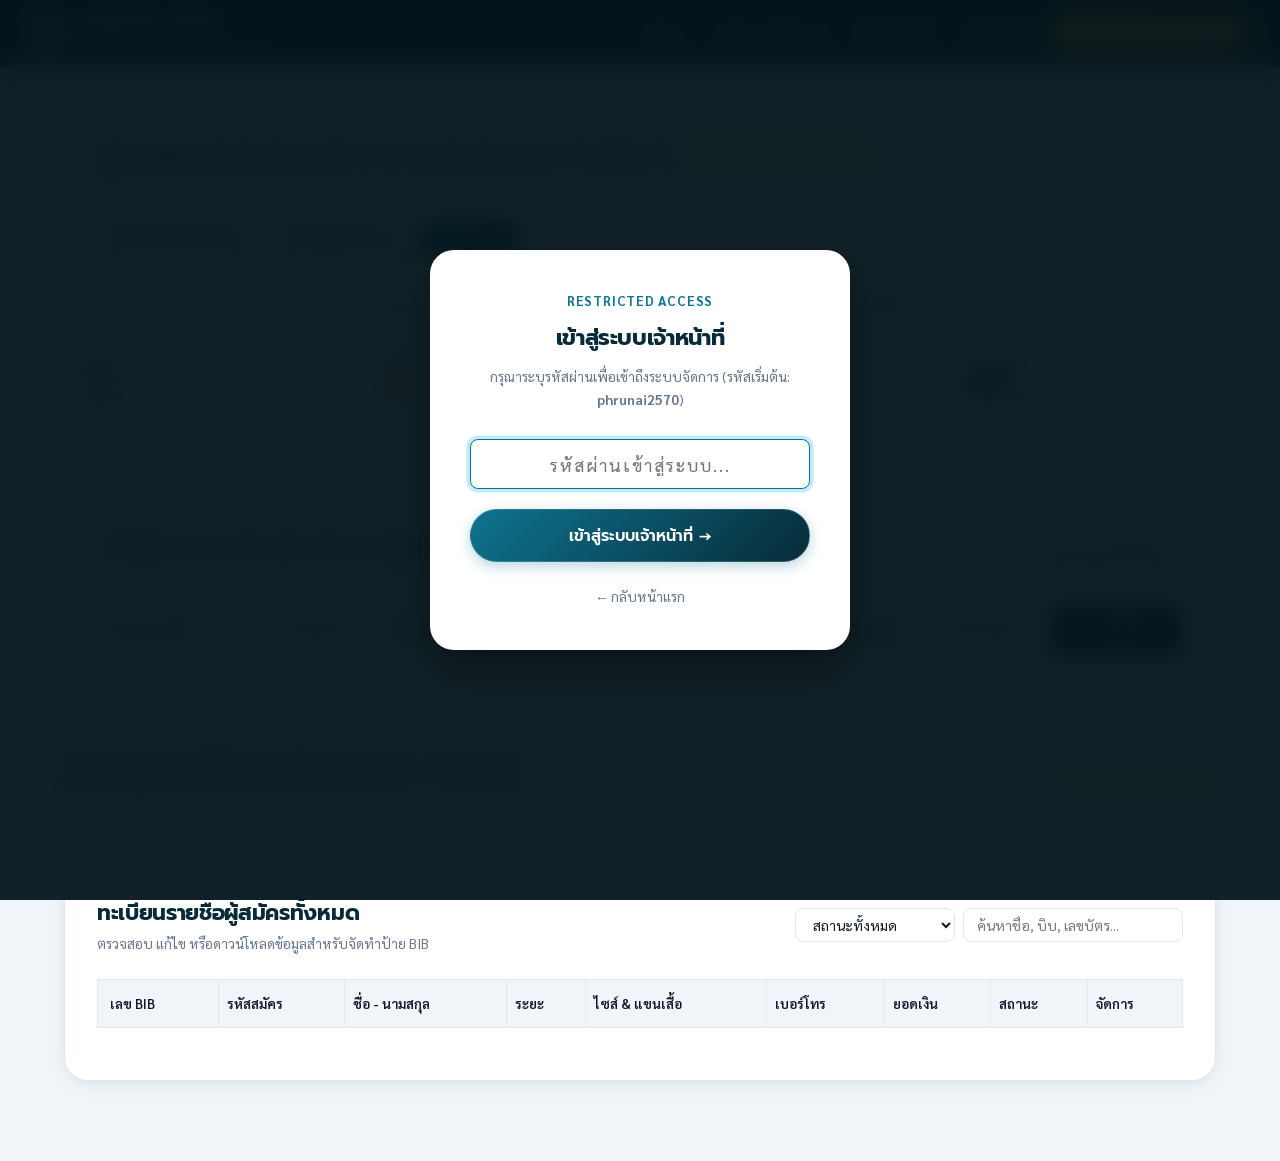
==== commit 0e6e4e8e: "V.2" ====
--- a/admin.html
+++ b/admin.html
@@ -3,7 +3,7 @@
 <head>
     <meta charset="UTF-8">
     <meta name="viewport" content="width=device-width, initial-scale=1.0">
-    <title>ระบบจัดการแข่งขันสำหรับเจ้าหน้าที่ (Admin Cockpit) | เปิดโลกทะเล ๒๕๗๐</title>
+    <title>ศูนย์ปฏิบัติการงานแข่งขัน (Race Operations) | เปิดโลกการท่องเที่ยว ๒๕๗๐</title>
     <link rel="icon" href="Photo/logo.jpeg" type="image/jpeg">
 
     <!-- Fonts -->
@@ -12,145 +12,9 @@
     <link href="https://fonts.googleapis.com/css2?family=Prompt:wght@300;400;500;600;700;800;900&family=Sarabun:wght@400;500;600&display=swap" rel="stylesheet">
 
     <!-- Stylesheet -->
-    <link rel="stylesheet" href="css/style.css?v=3.0">
-
-    <style>
-        .admin-toolbar {
-            display: flex;
-            justify-content: space-between;
-            align-items: center;
-            gap: 1rem;
-            flex-wrap: wrap;
-            margin-bottom: 1.5rem;
-        }
-
-        .filter-pill-group {
-            display: flex;
-            gap: 0.45rem;
-            flex-wrap: wrap;
-        }
-
-        .cat-filter-btn {
-            font-family: var(--font-heading);
-            font-size: 0.84rem;
-            font-weight: 600;
-            padding: 0.42rem 0.95rem;
-            border-radius: var(--radius-pill);
-            border: 1px solid var(--border-subtle);
-            background: #FFFFFF;
-            color: var(--ink-secondary);
-            cursor: pointer;
-            transition: var(--transition);
-        }
-
-        .cat-filter-btn:hover {
-            border-color: var(--navy-marine);
-            color: var(--navy-marine);
-        }
-
-        .cat-filter-btn.active {
-            background: var(--navy-marine);
-            border-color: var(--navy-marine);
-            color: #FFFFFF;
-        }
-
-        .shirt-summary-strip {
-            background: #FFFFFF;
-            border: 1px solid var(--border-subtle);
-            border-radius: var(--radius-md);
-            padding: 1.25rem 1.5rem;
-            margin-bottom: 2.25rem;
-            box-shadow: var(--shadow-subtle);
-        }
-
-        .shirt-size-chips {
-            display: flex;
-            flex-wrap: wrap;
-            gap: 0.5rem;
-            margin-top: 0.75rem;
-        }
-
-        .shirt-chip {
-            background: var(--canvas-subtle);
-            border: 1px solid var(--border-subtle);
-            border-radius: var(--radius-sm);
-            padding: 0.35rem 0.75rem;
-            font-size: 0.82rem;
-            color: var(--ink-primary);
-            font-weight: 600;
-        }
-
-        .admin-table-wrapper {
-            background: #FFFFFF;
-            border: 1px solid var(--border-subtle);
-            border-radius: var(--radius-md);
-            box-shadow: var(--shadow-subtle);
-            overflow-x: auto;
-            -webkit-overflow-scrolling: touch;
-        }
-
-        .admin-runners-table {
-            width: 100%;
-            border-collapse: collapse;
-            font-size: 0.88rem;
-            text-align: left;
-            min-width: 820px;
-        }
-
-        .admin-runners-table th {
-            background: var(--canvas-subtle);
-            color: var(--navy-marine);
-            font-family: var(--font-heading);
-            font-weight: 700;
-            padding: 0.85rem 1rem;
-            border-bottom: 1.5px solid var(--border-subtle);
-            white-space: nowrap;
-        }
-
-        .admin-runners-table td {
-            padding: 0.85rem 1rem;
-            border-bottom: 1px solid var(--border-subtle);
-            vertical-align: middle;
-            color: var(--ink-secondary);
-        }
-
-        .admin-runners-table tr:hover td {
-            background: #F8FAFC;
-        }
-
-        .dup-badge-inline {
-            display: inline-block;
-            background: #FEE2E2;
-            color: #991B1B;
-            border: 1px solid #FCA5A5;
-            font-size: 0.75rem;
-            font-weight: 700;
-            padding: 0.2rem 0.6rem;
-            border-radius: var(--radius-pill);
-            margin-top: 4px;
-        }
-
-        .reason-chip {
-            display: inline-block;
-            background: var(--canvas-subtle);
-            border: 1px solid var(--border-subtle);
-            border-radius: var(--radius-pill);
-            padding: 0.32rem 0.75rem;
-            font-size: 0.8rem;
-            color: var(--ink-secondary);
-            cursor: pointer;
-            margin: 0.2rem 0.25rem 0.2rem 0;
-            transition: var(--transition);
-        }
-
-        .reason-chip:hover {
-            background: #FEE2E2;
-            border-color: #FCA5A5;
-            color: #991B1B;
-        }
-    </style>
+    <link rel="stylesheet" href="css/style.css?v=2.2">
 </head>
-<body>
+<body style="background:#F1F5F9;">
 
     <!-- ================= SITE NAVIGATION ================= -->
     <nav class="site-nav">
@@ -158,8 +22,8 @@
             <a href="index.html" class="brand-wrapper">
                 <img src="Photo/logo.jpeg" alt="ตราเทศบาลตำบลพรุใน" class="brand-logo">
                 <div class="brand-text">
-                    <h1>เปิดโลกทะเล ๒๕๗๐</h1>
-                    <span>RACE OPERATIONS COCKPIT • เทศบาลตำบลพรุใน</span>
+                    <h1>เปิดโลกทะเล 2570</h1>
+                    <span>ระบบบริหารจัดการ & อนุมัติสลิปออกบิบ</span>
                 </div>
             </a>
 
@@ -169,211 +33,193 @@
 
             <ul class="nav-menu" id="navMenu">
                 <li><a href="index.html" class="nav-link">หน้าแรก</a></li>
-                <li><a href="status.html" class="nav-link">ตรวจสถานะ & E-Bib</a></li>
-                <li><a href="register.html" class="nav-link">หน้าลงทะเบียน</a></li>
-                <li><button type="button" class="nav-admin-badge" onclick="refreshAdminDashboard()" style="cursor:pointer;">รีเฟรชข้อมูล</button></li>
-                <li><button type="button" class="nav-btn-register" onclick="lockAdminSession()" style="cursor:pointer;">ล็อกหน้าจอ</button></li>
+                <li><a href="status.html" class="nav-link">หน้าตรวจสอบสถานะ</a></li>
+                <li><a href="#fastReview" class="nav-link active">คิวตรวจสลิป</a></li>
+                <li><a href="#allRunners" class="nav-link">ทะเบียนนักวิ่ง</a></li>
+                <li>
+                    <button class="btn btn-sm btn-accent" onclick="exportData()" style="white-space:nowrap;">
+                        ส่งออกข้อมูล CSV (โรงพิมพ์)
+                    </button>
+                </li>
             </ul>
         </div>
     </nav>
 
-    <!-- ================= ADMIN PIN LOCK MODAL ================= -->
-    <div id="adminPinModal" style="display:flex; position:fixed; inset:0; background:rgba(3,20,27,0.88); backdrop-filter:blur(12px); z-index:3000; align-items:center; justify-content:center; padding:1.5rem;">
-        <div style="background:#FFFFFF; border-radius:var(--radius-lg); max-width:440px; width:100%; padding:2.5rem; box-shadow:var(--shadow-floating); text-align:center;">
-            <img src="Photo/logo.jpeg" alt="ตราเทศบาลตำบลพรุใน" style="width:64px; height:64px; border-radius:50%; margin:0 auto 1rem auto; border:2px solid var(--teal-andaman);">
-            <span style="font-size:0.78rem; font-weight:700; color:var(--teal-andaman); letter-spacing:0.06em; text-transform:uppercase;">STAFF AUTHENTICATION</span>
-            <h2 style="color:var(--navy-marine); font-size:1.45rem; margin:0.25rem 0 0.5rem 0;">เข้าสู่ระบบเจ้าหน้าที่จัดการแข่งขัน</h2>
-            <p style="font-size:0.88rem; color:var(--ink-muted); margin-bottom:1.5rem;">
-                กรุณากรอกรหัสผ่านเจ้าหน้าที่ 4 หลัก เพื่อตรวจสอบสลิปการโอนเงินและออกหมายเลข BIB
+    <!-- ================= DASHBOARD CONTENT ================= -->
+    <div class="container" style="padding-top:3rem; padding-bottom:5rem;">
+
+        <!-- Header Controls & Backend Status -->
+        <div style="background:#fff; border-radius:var(--radius-md); padding:1.25rem 1.75rem; margin-bottom:2rem; border:1px solid var(--border-subtle); display:flex; justify-content:space-between; align-items:center; flex-wrap:wrap; gap:1rem; box-shadow:var(--shadow-subtle);">
+            <div>
+                <div style="display:flex; align-items:center; gap:10px;">
+                    <h2 style="font-size:1.6rem; color:var(--navy-marine); font-weight:800; margin:0;">
+                        ศูนย์ปฏิบัติการจัดการแข่งขัน (Operations Cockpit)
+                    </h2>
+                    <span id="backendStatusBadge" class="status-pill pending">
+                        โหมดจำลอง (LocalStorage)
+                    </span>
+                </div>
+                <p style="color:var(--ink-muted); font-size:0.88rem; margin-top:2px;">
+                    กิจกรรมวิ่งเปิดโลกการท่องเที่ยว ประจำปี ๒๕๗๐ • วันแข่ง 31 ม.ค. 2570 • รับเสื้อ 30 ม.ค. 2570
+                </p>
+            </div>
+            <div style="display:flex; gap:0.6rem; flex-wrap:wrap;">
+                <button class="btn btn-sm btn-secondary" onclick="configureGoogleScript()">
+                    ตั้งค่า Google Sheets
+                </button>
+                <button class="btn btn-sm btn-secondary" onclick="resetDbConfirm()">
+                    รีเซ็ตข้อมูลทดสอบ
+                </button>
+                <button class="btn btn-sm btn-primary" onclick="loadDashboard()">
+                    รีเฟรชข้อมูล
+                </button>
+            </div>
+        </div>
+
+        <!-- 4 KPI Metrics -->
+        <div class="admin-metrics-row">
+            <div class="metric-kpi-card kpi-navy">
+                <div class="kpi-label">ยอดผู้สมัครรวม (โควตา 400)</div>
+                <div class="kpi-number" id="mTotalRunners">0</div>
+                <span style="font-size:0.8rem; color:var(--ink-muted);" id="mRatioText">5K: 0/200 | 10K: 0/200</span>
+            </div>
+
+            <div class="metric-kpi-card kpi-gold">
+                <div class="kpi-label">รอตรวจสอบสลิป (คิวตรวจ)</div>
+                <div class="kpi-number" id="mPendingCount" style="color:var(--gold-dark);">0</div>
+                <span style="font-size:0.8rem; color:var(--ink-muted);">รอการตรวจสอบยอดเงิน</span>
+            </div>
+
+            <div class="metric-kpi-card kpi-green">
+                <div class="kpi-label">อนุมัติแล้ว (ออกบิบแล้ว)</div>
+                <div class="kpi-number" id="mApprovedCount" style="color:var(--status-approved);">0</div>
+                <span style="font-size:0.8rem; color:var(--ink-muted);">มีสิทธิ์รับชุดแข่งขัน</span>
+            </div>
+
+            <div class="metric-kpi-card kpi-cyan">
+                <div class="kpi-label">ยอดชำระเงินสำเร็จ</div>
+                <div class="kpi-number" id="mTotalIncome">฿0</div>
+                <span style="font-size:0.8rem; color:var(--ink-muted);" id="mPendingIncomeText">รอยืนยัน ฿0</span>
+            </div>
+        </div>
+
+        <!-- Shirt Production Matrix Table (แยกแขนสั้น และ แขนยาว) -->
+        <div class="form-envelope-card" style="margin-bottom:2.5rem; padding:2rem; max-width:100%;">
+            <div style="display:flex; justify-content:space-between; align-items:center; margin-bottom:1.25rem; flex-wrap:wrap; gap:8px;">
+                <div>
+                    <h3 style="color:var(--navy-marine); font-size:1.25rem;">
+                        สรุปยอดสั่งผลิตเสื้อแข่งขันแยกตามขนาดและรูปแบบแขน (เฉพาะที่อนุมัติแล้ว)
+                    </h3>
+                    <p style="font-size:0.85rem; color:var(--ink-muted);">
+                        แยกรายการเสื้อแขนสั้น และ เสื้อแขนยาว (+50 บ.) แบบเรียลไทม์สำหรับสั่งผลิตแจกวันที่ 30 ม.ค. 2570
+                    </p>
+                </div>
+                <span class="status-pill approved">อัปเดตตามลำดับสลิป</span>
+            </div>
+
+            <div style="overflow-x:auto;">
+                <table class="size-matrix-table" style="font-size:0.95rem;">
+                    <thead>
+                        <tr>
+                            <th style="padding:0.75rem; text-align:left;">รูปแบบเสื้อ</th>
+                            <th>XS (34")</th>
+                            <th>S (36")</th>
+                            <th>M (38")</th>
+                            <th>L (40")</th>
+                            <th>XL (42")</th>
+                            <th>2XL (44")</th>
+                            <th>3XL (46")</th>
+                            <th style="background:var(--navy-marine); color:#fff;">รวมทั้งสิ้น</th>
+                        </tr>
+                    </thead>
+                    <tbody id="shirtSummaryBody"></tbody>
+                </table>
+            </div>
+        </div>
+
+        <!-- Fast-Review Queue -->
+        <div id="fastReview" style="margin-bottom:3rem;">
+            <div style="display:flex; justify-content:space-between; align-items:center; margin-bottom:1.25rem; flex-wrap:wrap; gap:8px;">
+                <div>
+                    <h3 style="font-size:1.45rem; color:var(--navy-marine); font-weight:800;">
+                        คิวตรวจสอบสลิปด่วน (Fast-Review Queue)
+                    </h3>
+                    <p style="color:var(--ink-muted); font-size:0.9rem;">
+                        ตรวจสอบยอดเงินคู่กับรูปสลิป (5K: 350บ./แขนยาว 400บ. | 10K: 450บ./แขนยาว 500บ.)
+                    </p>
+                </div>
+                <span class="status-pill pending" id="queueBadge">รอตรวจสอบ 0 รายการ</span>
+            </div>
+
+            <div id="reviewContainer"></div>
+        </div>
+
+        <!-- All Runners Directory -->
+        <div id="allRunners" class="form-envelope-card" style="padding:2rem; max-width:100%;">
+            <div style="display:flex; justify-content:space-between; align-items:center; margin-bottom:1.5rem; flex-wrap:wrap; gap:1rem;">
+                <div>
+                    <h3 style="font-size:1.35rem; color:var(--navy-marine);">
+                        ทะเบียนรายชื่อผู้สมัครทั้งหมด
+                    </h3>
+                    <p style="font-size:0.85rem; color:var(--ink-muted);">
+                        ตรวจสอบ แก้ไข หรือดาวน์โหลดข้อมูลสำหรับจัดทำป้าย BIB
+                    </p>
+                </div>
+
+                <div style="display:flex; gap:0.5rem;">
+                    <select class="form-input-control" id="statusFilter" onchange="filterRunners()" style="width:160px; padding:0.4rem 0.8rem; font-size:0.88rem;">
+                        <option value="ALL">สถานะทั้งหมด</option>
+                        <option value="PENDING_PAYMENT">รอตรวจสลิป</option>
+                        <option value="APPROVED">อนุมัติแล้ว</option>
+                        <option value="REJECTED">ปฏิเสธสลิป</option>
+                    </select>
+                    <input type="text" class="form-input-control" id="tableSearch" placeholder="ค้นหาชื่อ, บิบ, เลขบัตร..." oninput="filterRunners()" style="width:220px; padding:0.4rem 0.8rem; font-size:0.88rem;">
+                </div>
+            </div>
+
+            <div style="overflow-x:auto;">
+                <table class="size-matrix-table" id="runnersTable" style="text-align:left;">
+                    <thead>
+                        <tr>
+                            <th style="padding:0.75rem;">เลข BIB</th>
+                            <th>รหัสสมัคร</th>
+                            <th>ชื่อ - นามสกุล</th>
+                            <th>ระยะ</th>
+                            <th>ไซส์ & แขนเสื้อ</th>
+                            <th>เบอร์โทร</th>
+                            <th>ยอดเงิน</th>
+                            <th>สถานะ</th>
+                            <th>จัดการ</th>
+                        </tr>
+                    </thead>
+                    <tbody id="runnersTableBody"></tbody>
+                </table>
+            </div>
+        </div>
+
+    </div>
+
+    <!-- Zoom Modal -->
+    <div id="imgZoomModal" style="display:none; position:fixed; inset:0; background:rgba(3,20,27,0.88); z-index:4000; align-items:center; justify-content:center; padding:1.5rem;" onclick="this.style.display='none'">
+        <img id="zoomedImg" src="" alt="สลิปขนาดเต็ม" style="max-width:90%; max-height:90%; border-radius:8px; box-shadow:0 0 40px rgba(0,0,0,0.6);">
+    </div>
+
+    <!-- Admin PIN Login Overlay -->
+    <div id="adminPinModal" style="display:flex; position:fixed; inset:0; background:rgba(3,20,27,0.94); backdrop-filter:blur(12px); z-index:5000; align-items:center; justify-content:center; padding:1.5rem;">
+        <div style="background:#fff; border-radius:var(--radius-lg); max-width:420px; width:100%; padding:2.5rem; text-align:center; box-shadow:0 20px 45px rgba(0,0,0,0.4);">
+            <div style="font-size:0.82rem; font-weight:700; color:var(--teal-andaman); letter-spacing:0.06em; text-transform:uppercase;">RESTRICTED ACCESS</div>
+            <h3 style="color:var(--navy-marine); font-size:1.4rem; margin:0.4rem 0 0.5rem 0;">เข้าสู่ระบบเจ้าหน้าที่</h3>
+            <p style="font-size:0.85rem; color:var(--ink-muted); margin-bottom:1.75rem;">
+                กรุณาระบุรหัสผ่านเพื่อเข้าถึงระบบจัดการ (รหัสเริ่มต้น: <strong>phrunai2570</strong>)
             </p>
-
-            <form onsubmit="event.preventDefault(); verifyAdminAccess();">
-                <div class="form-field-group" style="margin-bottom:1rem;">
-                    <input type="password" inputmode="numeric" maxlength="6" id="adminPinInput" class="form-input-control" placeholder="รหัสผ่านเจ้าหน้าที่ (เช่น 2570)" style="text-align:center; font-size:1.35rem; letter-spacing:0.25em; font-weight:700;" required autofocus>
-                </div>
-                <div id="pinErrorMsg" style="display:none; color:#DC2626; font-size:0.84rem; margin-bottom:1rem; font-weight:600;">
-                    รหัสผ่านไม่ถูกต้อง กรุณาลองใหม่อีกครั้ง
-                </div>
-                <button type="submit" class="btn btn-primary" style="width:100%; justify-content:center;">
-                    ยืนยันเข้าสู่ระบบเจ้าหน้าที่ →
+            <form onsubmit="event.preventDefault(); verifyAdminPin();">
+                <input type="password" id="adminPinInput" class="form-input-control" placeholder="รหัสผ่านเข้าสู่ระบบ..." style="font-size:1.1rem; text-align:center; letter-spacing:2px; margin-bottom:1.25rem;" autofocus required>
+                <button type="submit" class="btn btn-primary" style="width:100%; font-size:1rem;">
+                    เข้าสู่ระบบเจ้าหน้าที่ →
                 </button>
             </form>
-
-            <div style="margin-top:1.25rem; font-size:0.8rem; color:var(--ink-muted);">
-                <a href="index.html" style="color:var(--teal-andaman); font-weight:600;">← กลับสู่หน้าหลักเว็บไซต์</a>
-            </div>
-        </div>
-    </div>
-
-    <!-- ================= MAIN ADMIN COCKPIT ================= -->
-    <main class="section" style="padding-top:2.75rem;">
-        <div class="container">
-            <!-- Header Bar -->
-            <div style="display:flex; justify-content:space-between; align-items:flex-end; flex-wrap:wrap; gap:1rem; margin-bottom:2rem;">
-                <div>
-                    <div class="badge-tag"><span class="dot"></span> กองอำนวยการจัดการแข่งขัน เทศบาลตำบลพรุใน</div>
-                    <h2 style="font-size:1.95rem; color:var(--navy-marine); margin:0;">ระบบตรวจสอบสลิป & บริหารรายชื่อนักวิ่ง</h2>
-                </div>
-                <div style="display:flex; gap:0.65rem; flex-wrap:wrap;">
-                    <button type="button" class="btn btn-secondary btn-sm" onclick="refreshAdminDashboard()">
-                        อัปเดตข้อมูลล่าสุด
-                    </button>
-                    <button type="button" class="btn btn-accent btn-sm" onclick="exportRunnersCSV()">
-                        ส่งออกไฟล์ Excel (CSV) ↓
-                    </button>
-                </div>
-            </div>
-
-            <!-- KPI Metrics Row -->
-            <div class="admin-metrics-row">
-                <div class="metric-kpi-card kpi-navy">
-                    <div class="kpi-label">ผู้สมัครทั้งหมด (โควตา 400)</div>
-                    <div class="kpi-number" id="kpiTotal">0</div>
-                    <div style="font-size:0.8rem; color:var(--ink-muted);" id="kpiBreakdown">5 กม.: 0/200 • 10 กม.: 0/200</div>
-                </div>
-
-                <div class="metric-kpi-card kpi-gold">
-                    <div class="kpi-label">รอตรวจสอบสลิป (PENDING)</div>
-                    <div class="kpi-number" id="kpiPending" style="color:var(--status-pending);">0</div>
-                    <div style="font-size:0.8rem; color:var(--ink-muted);">รายการที่รอการอนุมัติ</div>
-                </div>
-
-                <div class="metric-kpi-card kpi-green">
-                    <div class="kpi-label">อนุมัติแล้ว (APPROVED)</div>
-                    <div class="kpi-number" id="kpiApproved" style="color:var(--status-approved);">0</div>
-                    <div style="font-size:0.8rem; color:var(--ink-muted);">ออกหมายเลข BIB เรียบร้อย</div>
-                </div>
-
-                <div class="metric-kpi-card kpi-cyan">
-                    <div class="kpi-label">ยอดเงินที่ยืนยันแล้ว</div>
-                    <div class="kpi-number" id="kpiRevenue" style="color:var(--teal-andaman);">฿0</div>
-                    <div style="font-size:0.8rem; color:var(--ink-muted);" id="kpiPendingRevenue">ยอดรอตรวจ: ฿0</div>
-                </div>
-            </div>
-
-            <!-- Shirt Production Summary Strip -->
-            <div class="shirt-summary-strip">
-                <div style="display:flex; justify-content:space-between; align-items:center; flex-wrap:wrap; gap:0.5rem;">
-                    <strong style="color:var(--navy-marine); font-size:0.95rem;">
-                        สรุปยอดสั่งผลิตเสื้อแข่งขัน (เฉพาะรายการที่อนุมัติแล้ว & รอตรวจสอบ)
-                    </strong>
-                    <span style="font-size:0.84rem; color:var(--teal-andaman); font-weight:700;" id="sleeveTypeSummary">
-                        แขนสั้น: 0 ตัว • แขนยาว: 0 ตัว
-                    </span>
-                </div>
-                <div class="shirt-size-chips" id="shirtSizeBreakdown">
-                    <span class="shirt-chip">กำลังคำนวณจำนวนเสื้อ...</span>
-                </div>
-            </div>
-
-            <!-- ================= PENDING VERIFICATION QUEUE ================= -->
-            <section id="pendingQueueSection" style="margin-bottom:3.5rem;">
-                <div style="display:flex; justify-content:space-between; align-items:center; margin-bottom:1.25rem; flex-wrap:wrap; gap:0.5rem;">
-                    <h3 style="font-size:1.35rem; color:var(--navy-marine); margin:0;">
-                        รายการรอตรวจสอบสลิปการโอนเงิน (<span id="pendingQueueCount">0</span> รายการ)
-                    </h3>
-                    <span style="font-size:0.84rem; color:var(--ink-muted);">* คลิกที่รูปสลิปเพื่อขยายดูรายละเอียดเต็มหน้าจอ</span>
-                </div>
-
-                <div id="pendingQueueList">
-                    <div class="form-envelope-card" style="text-align:center; padding:2.5rem; max-width:100%;">
-                        กำลังโหลดรายการตรวจสอบ...
-                    </div>
-                </div>
-            </section>
-
-            <!-- ================= ALL RUNNERS DIRECTORY ================= -->
-            <section id="allRunners">
-                <div class="admin-toolbar">
-                    <div>
-                        <h3 style="font-size:1.35rem; color:var(--navy-marine); margin:0 0 0.5rem 0;">
-                            ทะเบียนรายชื่อนักวิ่งทั้งหมด (<span id="filteredRunnerCount">0</span> คน)
-                        </h3>
-                        <div class="filter-pill-group">
-                            <button type="button" class="cat-filter-btn active" data-cat="ALL" onclick="setCategoryFilter('ALL', this)">ทุกระยะทาง</button>
-                            <button type="button" class="cat-filter-btn" data-cat="5K" onclick="setCategoryFilter('5K', this)">ระยะ 5 กม.</button>
-                            <button type="button" class="cat-filter-btn" data-cat="10K" onclick="setCategoryFilter('10K', this)">ระยะ 10 กม.</button>
-                        </div>
-                    </div>
-
-                    <div style="display:flex; gap:0.5rem; align-items:center;">
-                        <select id="statusFilter" class="form-input-control" style="width:190px;" onchange="renderAllRunnersTable()">
-                            <option value="ALL">ทุกสถานะ (All)</option>
-                            <option value="PENDING">รอตรวจสอบ (Pending)</option>
-                            <option value="APPROVED">อนุมัติแล้ว (Approved)</option>
-                            <option value="REJECTED">ไม่ผ่านการอนุมัติ (Rejected)</option>
-                        </select>
-                        <input type="text" id="tableSearch" class="form-input-control" style="width:270px;" placeholder="ค้นหา BIB / ชื่อ / เลขบัตร / เบอร์โทร..." oninput="renderAllRunnersTable()">
-                    </div>
-                </div>
-
-                <div class="admin-table-wrapper">
-                    <table class="admin-runners-table">
-                        <thead>
-                            <tr>
-                                <th>หมายเลข BIB</th>
-                                <th>ชื่อ-นามสกุล / เลขบัตร</th>
-                                <th>ระยะทาง</th>
-                                <th>เสื้อ & ยอดชำระ</th>
-                                <th>เบอร์โทร / ฉุกเฉิน</th>
-                                <th>สถานะ</th>
-                                <th>จัดการ</th>
-                            </tr>
-                        </thead>
-                        <tbody id="runnersTableBody">
-                            <tr>
-                                <td colspan="7" style="text-align:center; padding:2rem; color:var(--ink-muted);">กำลังโหลดรายชื่อนักวิ่ง...</td>
-                            </tr>
-                        </tbody>
-                    </table>
-                </div>
-            </section>
-        </div>
-    </main>
-
-    <!-- ================= SLIP ZOOM LIGHTBOX MODAL ================= -->
-    <div id="slipZoomModal" style="display:none; position:fixed; inset:0; background:rgba(3,20,27,0.85); backdrop-filter:blur(8px); z-index:2500; align-items:center; justify-content:center; padding:1.5rem;" onclick="if(event.target===this) closeSlipZoomModal()">
-        <div style="background:#FFFFFF; border-radius:var(--radius-lg); max-width:560px; width:100%; max-height:92vh; overflow-y:auto; padding:1.75rem; box-shadow:var(--shadow-floating); position:relative;">
-            <div style="display:flex; justify-content:space-between; align-items:center; margin-bottom:1rem; border-bottom:1px solid var(--border-subtle); padding-bottom:0.75rem;">
-                <div>
-                    <strong style="color:var(--navy-marine); font-size:1.1rem;" id="zoomModalRunnerName">หลักฐานการโอนเงิน</strong>
-                    <div style="font-size:0.82rem; color:var(--teal-andaman); font-weight:600;" id="zoomModalPaymentMeta"></div>
-                </div>
-                <button type="button" onclick="closeSlipZoomModal()" style="border:none; background:none; font-size:1.5rem; cursor:pointer; color:var(--ink-muted);">✕</button>
-            </div>
-            <div style="background:#0B1920; border-radius:var(--radius-sm); padding:0.75rem; text-align:center;">
-                <img id="zoomModalImg" src="" alt="สลิปขยายเต็มขนาด" style="max-height:65vh; margin:0 auto; border-radius:6px;">
-            </div>
-        </div>
-    </div>
-
-    <!-- ================= REJECT REASON MODAL ================= -->
-    <div id="rejectModal" style="display:none; position:fixed; inset:0; background:rgba(3,20,27,0.78); backdrop-filter:blur(8px); z-index:2500; align-items:center; justify-content:center; padding:1.5rem;">
-        <div style="background:#FFFFFF; border-radius:var(--radius-lg); max-width:520px; width:100%; padding:2rem; box-shadow:var(--shadow-floating);">
-            <div style="display:flex; justify-content:space-between; align-items:center; margin-bottom:1rem; border-bottom:1px solid var(--border-subtle); padding-bottom:0.75rem;">
-                <h3 style="color:#991B1B; font-size:1.2rem; margin:0;">ระบุสาเหตุที่สลิปไม่ผ่านการอนุมัติ</h3>
-                <button type="button" onclick="closeRejectModal()" style="border:none; background:none; font-size:1.4rem; cursor:pointer; color:var(--ink-muted);">✕</button>
-            </div>
-
-            <p style="font-size:0.88rem; color:var(--ink-secondary); margin-bottom:0.85rem;">
-                นักวิ่ง: <strong id="rejectRunnerName">-</strong> (ข้อความนี้จะแสดงให้นักวิ่งเห็นเพื่อส่งสลิปใหม่)
-            </p>
-
-            <div style="margin-bottom:0.85rem;">
-                <span class="reason-chip" onclick="fillRejectReason('ยอดโอนไม่ครบตามที่กำหนด (กรุณาตรวจสอบค่าเสื้อแขนยาว +50 บาท)')">ยอดโอนไม่ครบ (+50 บ. แขนยาว)</span>
-                <span class="reason-chip" onclick="fillRejectReason('ภาพสลิปไม่ชัดเจน ไม่เห็นวันเวลาหรือยอดเงินโอน')">ภาพสลิปไม่ชัดเจน</span>
-                <span class="reason-chip" onclick="fillRejectReason('ตรวจพบสลิปซ้ำกับรายการลงทะเบียนอื่นในระบบ')">สลิปซ้ำกับรายการอื่น</span>
-                <span class="reason-chip" onclick="fillRejectReason('บัญชีปลายทางไม่ถูกต้อง กรุณาโอนเข้าบัญชีงานเปิดโลกทะเล')">บัญชีปลายทางไม่ถูกต้อง</span>
-            </div>
-
-            <input type="hidden" id="rejectRegId">
-            <div class="form-field-group">
-                <textarea id="rejectReasonInput" rows="3" class="form-input-control" placeholder="พิมพ์รายละเอียดสาเหตุ..." required></textarea>
-            </div>
-
-            <div style="display:flex; justify-content:flex-end; gap:0.75rem; margin-top:1.5rem;">
-                <button type="button" class="btn btn-secondary btn-sm" onclick="closeRejectModal()">ยกเลิก</button>
-                <button type="button" class="btn btn-danger btn-sm" id="confirmRejectBtn" onclick="confirmRejectRegistration()">ยืนยันปฏิเสธสลิป</button>
+            <div style="margin-top:1.25rem;">
+                <a href="index.html" style="font-size:0.85rem; color:var(--ink-muted);">← กลับหน้าแรก</a>
             </div>
         </div>
     </div>
@@ -381,208 +227,184 @@
     <!-- Scripts -->
     <script src="js/store.js"></script>
     <script>
-        let allRunnersCache = [];
-        let selectedCategoryFilter = 'ALL';
-        const ADMIN_SESSION_KEY = 'kohyao_admin_unlocked_2570';
-
-        const mobileToggleBtn = document.getElementById('mobileToggle');
-        const navMenuEl = document.getElementById('navMenu');
-
-        if (mobileToggleBtn && navMenuEl) {
-            mobileToggleBtn.addEventListener('click', function () {
-                navMenuEl.classList.toggle('open');
-            });
-
-            navMenuEl.querySelectorAll('a, button').forEach(el => {
-                el.addEventListener('click', () => {
-                    navMenuEl.classList.remove('open');
+        const DEFAULT_PIN = 'phrunai2570';
+        let cachedRunners = [];
+
+        if (window.KohYaoStore && window.KohYaoStore.CATEGORIES) {
+            window.KohYaoStore.CATEGORIES['5K'].price = 350;
+            window.KohYaoStore.CATEGORIES['5K'].maxQuota = 200;
+            window.KohYaoStore.CATEGORIES['10K'].price = 450;
+            window.KohYaoStore.CATEGORIES['10K'].maxQuota = 200;
+        }
+
+        function checkAdminAuth() {
+            const isAuth = sessionStorage.getItem('KOHYAO_ADMIN_AUTH');
+            if (isAuth === 'true') {
+                document.getElementById('adminPinModal').style.display = 'none';
+                loadDashboard();
+            } else {
+                document.getElementById('adminPinModal').style.display = 'flex';
+            }
+        }
+
+        function verifyAdminPin() {
+            const pin = document.getElementById('adminPinInput').value.trim();
+            if (pin === DEFAULT_PIN) {
+                sessionStorage.setItem('KOHYAO_ADMIN_AUTH', 'true');
+                document.getElementById('adminPinModal').style.display = 'none';
+                loadDashboard();
+            } else {
+                alert('รหัสผ่านไม่ถูกต้อง กรุณาลองใหม่อีกครั้ง');
+                document.getElementById('adminPinInput').value = '';
+            }
+        }
+
+        document.addEventListener('DOMContentLoaded', () => {
+            const toggle = document.getElementById('mobileToggle');
+            if (toggle) {
+                toggle.addEventListener('click', function() {
+                    document.getElementById('navMenu').classList.toggle('open');
                 });
-            });
-        }
-
-        function escapeHtml(str) {
-            if (str === null || str === undefined) return '';
-            return String(str)
-                .replace(/&/g, '&amp;')
-                .replace(/</g, '&lt;')
-                .replace(/>/g, '&gt;')
-                .replace(/"/g, '&quot;')
-                .replace(/'/g, '&#39;');
-        }
-
-        function verifyAdminAccess() {
-            const pin = document.getElementById('adminPinInput').value.trim();
-            const isValid = (window.KohYaoStore && typeof window.KohYaoStore.verifyAdminPin === 'function')
-                ? window.KohYaoStore.verifyAdminPin(pin)
-                : (pin === '2570' || pin === '1234');
-
-            if (isValid) {
-                sessionStorage.setItem(ADMIN_SESSION_KEY, '1');
-                document.getElementById('adminPinModal').style.display = 'none';
-                document.getElementById('pinErrorMsg').style.display = 'none';
-                refreshAdminDashboard();
+            }
+            checkAdminAuth();
+        });
+
+        function configureGoogleScript() {
+            const current = window.KohYaoStore.getGoogleScriptUrl();
+            const url = prompt(
+                'ระบุ Web App URL ของ Google Apps Script:\n(ดูวิธีทำได้ในโฟลเดอร์ google-apps-script/README_GOOGLE_SHEETS.md)\n\nหากต้องการกลับไปใช้โหมดจำลอง ให้เว้นว่างไว้แล้วกดตกลง',
+                current || ''
+            );
+            if (url !== null) {
+                window.KohYaoStore.setGoogleScriptUrl(url.trim());
+                alert(url.trim() ? 'เชื่อมต่อ Google Sheets เรียบร้อยแล้ว' : 'สลับกลับมาใช้โหมดจำลอง LocalStorage');
+                loadDashboard();
+            }
+        }
+
+        async function loadDashboard() {
+            if (!window.KohYaoStore) return;
+
+            const badge = document.getElementById('backendStatusBadge');
+            if (window.KohYaoStore.isGoogleSheetsActive()) {
+                badge.className = 'status-pill approved';
+                badge.innerHTML = 'เชื่อมต่อ Google Sheets สดเรียบร้อย';
             } else {
-                document.getElementById('pinErrorMsg').style.display = 'block';
-                document.getElementById('adminPinInput').value = '';
-                document.getElementById('adminPinInput').focus();
-            }
-        }
-
-        function lockAdminSession() {
-            sessionStorage.removeItem(ADMIN_SESSION_KEY);
-            document.getElementById('adminPinInput').value = '';
-            document.getElementById('adminPinModal').style.display = 'flex';
-        }
-
-        document.addEventListener('DOMContentLoaded', () => {
-            if (sessionStorage.getItem(ADMIN_SESSION_KEY) === '1') {
-                document.getElementById('adminPinModal').style.display = 'none';
-                refreshAdminDashboard();
-            }
-        });
-
-        async function refreshAdminDashboard() {
-            if (!window.KohYaoStore || !window.KohYaoStore.getAllRegistrations) {
-                alert('ไม่พบข้อมูลระบบจัดเก็บ (js/store.js)');
-                return;
-            }
-
-            allRunnersCache = await window.KohYaoStore.getAllRegistrations();
-            updateAdminKPIs();
-            renderShirtSummary();
-            renderPendingQueue();
-            renderAllRunnersTable();
-        }
-
-        function getStatusConstants() {
-            return (window.KohYaoStore && window.KohYaoStore.STATUS)
-                ? window.KohYaoStore.STATUS
-                : { PENDING: 'PENDING', APPROVED: 'APPROVED', REJECTED: 'REJECTED' };
-        }
-
-        function updateAdminKPIs() {
-            const ST = getStatusConstants();
-            const activeRunners = allRunnersCache.filter(r => r.status !== ST.REJECTED);
-            const count5K = activeRunners.filter(r => r.category === '5K').length;
-            const count10K = activeRunners.filter(r => r.category === '10K').length;
-            const pendingList = allRunnersCache.filter(r => r.status === ST.PENDING);
-            const approvedList = allRunnersCache.filter(r => r.status === ST.APPROVED);
-
-            const approvedRevenue = approvedList.reduce((sum, r) => sum + (Number(r.amount) || (r.category === '10K' ? 450 : 350)), 0);
-            const pendingRevenue = pendingList.reduce((sum, r) => sum + (Number(r.amount) || (r.category === '10K' ? 450 : 350)), 0);
-
-            document.getElementById('kpiTotal').textContent = activeRunners.length;
-            document.getElementById('kpiBreakdown').textContent = `5 กม.: ${count5K}/200 • 10 กม.: ${count10K}/200`;
-            document.getElementById('kpiPending').textContent = pendingList.length;
-            document.getElementById('kpiApproved').textContent = approvedList.length;
-            document.getElementById('kpiRevenue').textContent = `฿${approvedRevenue.toLocaleString()}`;
-            document.getElementById('kpiPendingRevenue').textContent = `ยอดรอตรวจสอบ: ฿${pendingRevenue.toLocaleString()}`;
-        }
-
-        function renderShirtSummary() {
-            const ST = getStatusConstants();
-            const active = allRunnersCache.filter(r => r.status !== ST.REJECTED);
-
-            let shortCount = 0;
-            let longCount = 0;
-            const sizes = ['XS', 'S', 'M', 'L', 'XL', '2XL', '3XL'];
-            const sizeCounts = { XS: 0, S: 0, M: 0, L: 0, XL: 0, '2XL': 0, '3XL': 0 };
-
-            active.forEach(r => {
-                if ((r.shirtType || 'แขนสั้น') === 'แขนยาว') longCount++;
-                else shortCount++;
-
-                if (sizeCounts.hasOwnProperty(r.shirtSize)) {
-                    sizeCounts[r.shirtSize]++;
-                }
-            });
-
-            document.getElementById('sleeveTypeSummary').textContent = `แขนสั้น: ${shortCount} ตัว • แขนยาว: ${longCount} ตัว (รวม ${active.length} ตัว)`;
-            document.getElementById('shirtSizeBreakdown').innerHTML = sizes.map(sz =>
-                `<span class="shirt-chip">ไซส์ ${sz}: <strong>${sizeCounts[sz]}</strong> ตัว</span>`
-            ).join('');
-        }
-
-        function getDuplicateHashSet() {
-            const counts = {};
-            allRunnersCache.forEach(r => {
-                if (r.slipHash) {
-                    counts[r.slipHash] = (counts[r.slipHash] || 0) + 1;
-                }
-            });
-            const dups = new Set();
-            Object.keys(counts).forEach(h => {
-                if (counts[h] > 1) dups.add(h);
-            });
-            return dups;
-        }
-
-        function renderPendingQueue() {
-            const ST = getStatusConstants();
-            const pendingList = allRunnersCache.filter(r => r.status === ST.PENDING);
-            const dupHashes = getDuplicateHashSet();
-
-            document.getElementById('pendingQueueCount').textContent = pendingList.length;
-            const container = document.getElementById('pendingQueueList');
-
+                badge.className = 'status-pill pending';
+                badge.innerHTML = 'โหมดทดสอบจำลอง (LocalStorage)';
+            }
+
+            const stats = await window.KohYaoStore.getStats();
+            cachedRunners = await window.KohYaoStore.getAllRegistrations();
+
+            document.getElementById('mTotalRunners').textContent = stats.total;
+            document.getElementById('mRatioText').textContent = `5K: ${stats.count5K}/200 คน | 10K: ${stats.count10K}/200 คน`;
+            document.getElementById('mPendingCount').textContent = stats.pendingCount;
+            document.getElementById('mApprovedCount').textContent = stats.approvedCount;
+            document.getElementById('mTotalIncome').textContent = `฿${stats.totalIncome.toLocaleString()}`;
+            document.getElementById('mPendingIncomeText').textContent = `รอยืนยัน ฿${stats.pendingIncome.toLocaleString()}`;
+            document.getElementById('queueBadge').textContent = `รอตรวจสอบ ${stats.pendingCount} รายการ`;
+
+            // สรุปจำนวนเสื้อแยก แขนสั้น / แขนยาว จากรายการที่อนุมัติแล้ว
+            const sizeKeys = ['XS', 'S', 'M', 'L', 'XL', '2XL', '3XL'];
+            const shortCounts = { XS: 0, S: 0, M: 0, L: 0, XL: 0, '2XL': 0, '3XL': 0 };
+            const longCounts = { XS: 0, S: 0, M: 0, L: 0, XL: 0, '2XL': 0, '3XL': 0 };
+
+            cachedRunners
+                .filter(r => r.status === window.KohYaoStore.STATUS.APPROVED)
+                .forEach(r => {
+                    const sz = r.shirtSize || 'M';
+                    if (r.shirtType === 'แขนยาว') {
+                        longCounts[sz] = (longCounts[sz] || 0) + 1;
+                    } else {
+                        shortCounts[sz] = (shortCounts[sz] || 0) + 1;
+                    }
+                });
+
+            const totalShort = sizeKeys.reduce((acc, k) => acc + shortCounts[k], 0);
+            const totalLong = sizeKeys.reduce((acc, k) => acc + longCounts[k], 0);
+            const grandTotal = totalShort + totalLong;
+
+            const shortRow = `
+                <tr style="font-size:1rem; font-weight:600;">
+                    <td style="text-align:left; font-weight:700; color:var(--navy-marine);">เสื้อแขนสั้น</td>
+                    ${sizeKeys.map(k => `<td>${shortCounts[k]} ตัว</td>`).join('')}
+                    <td style="color:var(--teal-andaman); font-weight:800;">${totalShort} ตัว</td>
+                </tr>
+            `;
+            const longRow = `
+                <tr style="font-size:1rem; font-weight:600; background:#FFFBEB;">
+                    <td style="text-align:left; font-weight:700; color:var(--gold-dark);">เสื้อแขนยาว (+50 บ.)</td>
+                    ${sizeKeys.map(k => `<td>${longCounts[k]} ตัว</td>`).join('')}
+                    <td style="color:var(--gold-dark); font-weight:800;">${totalLong} ตัว</td>
+                </tr>
+            `;
+            const totalRow = `
+                <tr style="font-size:1.05rem; font-weight:800; background:#F8FAFC; border-top:2px solid var(--border-subtle);">
+                    <td style="text-align:left; color:var(--navy-marine);">รวมทั้งหมด</td>
+                    ${sizeKeys.map(k => `<td>${shortCounts[k] + longCounts[k]} ตัว</td>`).join('')}
+                    <td style="color:var(--navy-marine);">${grandTotal} ตัว</td>
+                </tr>
+            `;
+            document.getElementById('shirtSummaryBody').innerHTML = shortRow + longRow + totalRow;
+
+            renderFastReviewQueue(cachedRunners.filter(r => r.status === window.KohYaoStore.STATUS.PENDING));
+            renderDirectoryTable(cachedRunners);
+        }
+
+        function renderFastReviewQueue(pendingList) {
+            const container = document.getElementById('reviewContainer');
             if (pendingList.length === 0) {
                 container.innerHTML = `
-                    <div class="form-envelope-card" style="text-align:center; padding:2.25rem; max-width:100%; background:#F8FAFC;">
-                        <strong style="color:var(--status-approved); font-size:1.05rem;">ไม่มีรายการรอตรวจสอบสลิปในขณะนี้</strong>
-                        <p style="font-size:0.88rem; color:var(--ink-muted); margin-top:4px;">รายการสมัครใหม่ทั้งหมดได้รับการตรวจสอบเรียบร้อยแล้ว</p>
+                    <div class="form-envelope-card" style="text-align:center; padding:3rem;">
+                        <h4 style="color:var(--navy-marine); font-size:1.2rem;">ไม่มีสลิปรอตรวจสอบในขณะนี้</h4>
+                        <p style="color:var(--ink-muted); font-size:0.9rem;">
+                            ทุกรายการได้รับการตรวจสอบเรียบร้อยแล้ว
+                        </p>
                     </div>
                 `;
                 return;
             }
 
-            container.innerHTML = pendingList.map(r => {
-                const shirtType = r.shirtType || 'แขนสั้น';
-                const expectedFee = (r.category === '10K' ? 450 : 350) + (shirtType === 'แขนยาว' ? 50 : 0);
-                const amountVal = Number(r.amount) || expectedFee;
-                const isDup = r.slipHash && dupHashes.has(r.slipHash);
-                const slipSrc = r.slipUrl || 'Photo/Qr Payment.jpg';
+            container.innerHTML = pendingList.map(runner => {
+                const shirtTypeLabel = runner.shirtType || 'แขนสั้น';
+                const duplicate = window.KohYaoStore.checkDuplicateSlip(runner.slipHash, runner.id);
+                const hasDupAlert = duplicate ? `
+                    <div style="background:#FEE2E2; border:1px solid #FCA5A5; color:#991B1B; padding:0.4rem 0.8rem; border-radius:6px; font-size:0.8rem; margin-top:6px;">
+                        <strong>เตือนสลิปซ้ำ:</strong> พบสลิปนี้ตรงกับรหัส ${duplicate.id} (${duplicate.firstName})
+                    </div>
+                ` : '';
 
                 return `
-                    <div class="review-card-item">
+                    <div class="review-card-item" id="card_${runner.id}">
                         <div>
-                            <img src="${slipSrc}" alt="สลิปโอนเงิน ${escapeHtml(r.firstName)}" class="review-slip-thumb" onclick="openSlipZoomModal('${r.id}')">
+                            <img src="${runner.slipUrl || 'Photo/50768_0.jpg'}" alt="สลิป" class="review-slip-thumb" onclick="zoomImage(this.src)" title="คลิกเพื่อขยายดู">
+                            <span style="display:block; text-align:center; font-size:0.75rem; color:var(--ink-muted); margin-top:4px;">
+                                คลิกที่รูปเพื่อขยายสลิป
+                            </span>
                         </div>
 
                         <div>
-                            <div style="display:flex; align-items:center; gap:0.5rem; flex-wrap:wrap; margin-bottom:0.35rem;">
-                                <span style="font-family:var(--font-mono); font-size:0.78rem; color:var(--ink-muted);">${escapeHtml(r.id)}</span>
-                                <span class="status-pill ${r.category === '10K' ? 'pending' : 'approved'}">ระยะ ${escapeHtml(r.category)}</span>
-                                <span style="font-size:0.78rem; color:var(--ink-muted);">ส่งเมื่อ: ${new Date(r.createdAt).toLocaleString('th-TH')}</span>
+                            <div style="display:flex; justify-content:space-between; align-items:center;">
+                                <span style="font-size:0.82rem; color:var(--ink-muted); font-family:var(--font-mono);">${runner.id}</span>
+                                <span class="status-pill pending">รออนุมัติ</span>
                             </div>
-
-                            <h4 style="font-size:1.2rem; color:var(--navy-marine); margin-bottom:0.4rem;">
-                                ${escapeHtml(r.firstName)} ${escapeHtml(r.lastName)}
-                                <span style="font-size:0.85rem; font-weight:500; color:var(--ink-muted);">(${escapeHtml(r.gender)} • ${escapeHtml(r.ageGroup || '-')})</span>
-                            </h4>
-
-                            <div style="display:grid; grid-template-columns:repeat(auto-fit, minmax(170px, 1fr)); gap:0.5rem; font-size:0.88rem; color:var(--ink-secondary); margin-bottom:0.5rem;">
-                                <div>เลขบัตร: <strong>${escapeHtml(r.idCard)}</strong></div>
-                                <div>เบอร์โทร: <strong>${escapeHtml(r.phone)}</strong></div>
-                                <div>เสื้อ: <strong>ไซส์ ${escapeHtml(r.shirtSize)} (${escapeHtml(shirtType)})</strong></div>
-                                <div>ยอดที่ต้องชำระ: <strong style="color:var(--teal-andaman); font-size:1rem;">฿${amountVal}</strong></div>
+                            <h4 style="margin:0.25rem 0; font-size:1.2rem; color:var(--navy-marine);">${runner.firstName} ${runner.lastName}</h4>
+                            <div style="font-size:0.9rem; color:var(--ink-secondary); line-height:1.7;">
+                                ระยะแข่งขัน: <strong>${runner.category} (${runner.category === '10K' ? 'ปล่อยตัว 06.00 น.' : 'ปล่อยตัว 05.30 น.'})</strong><br>
+                                ยอดชำระ: <strong style="color:var(--teal-andaman); font-size:1.2rem; font-family:var(--font-heading);">฿${runner.amount}.00</strong><br>
+                                ขนาดเสื้อ: <strong>ไซส์ ${runner.shirtSize} (${shirtTypeLabel})</strong> | เบอร์โทร: <strong>${runner.phone}</strong><br>
+                                วันที่ลงทะเบียน: ${new Date(runner.createdAt).toLocaleString('th-TH')}
                             </div>
-
-                            ${isDup ? `
-                                <div class="dup-badge-inline">
-                                    คำเตือน: ตรวจพบภาพสลิปซ้ำกับรายการอื่นในระบบ กรุณาตรวจสอบละเอียด
-                                </div>
-                            ` : ''}
+                            ${hasDupAlert}
                         </div>
 
                         <div style="display:flex; flex-direction:column; gap:0.6rem;">
-                            <button type="button" class="btn btn-success btn-sm" style="width:100%; justify-content:center;" onclick="handleApproveRunner('${r.id}')">
-                                อนุมัติ & ออก BIB
+                            <button class="btn btn-sm btn-success" style="width:100%;" onclick="approveSlip('${runner.id}')">
+                                อนุมัติ & ออกบิบ
                             </button>
-                            <button type="button" class="btn btn-danger btn-sm" style="width:100%; justify-content:center;" onclick="openRejectModal('${r.id}', '${escapeHtml(r.firstName)} ${escapeHtml(r.lastName)}')">
+                            <button class="btn btn-sm btn-danger" style="width:100%;" onclick="promptRejectSlip('${runner.id}')">
                                 ปฏิเสธสลิป
-                            </button>
-                            <button type="button" class="btn btn-secondary btn-sm" style="width:100%; justify-content:center;" onclick="openSlipZoomModal('${r.id}')">
-                                ขยายภาพสลิป
                             </button>
                         </div>
                     </div>
@@ -590,246 +412,130 @@
             }).join('');
         }
 
-        function setCategoryFilter(cat, btnEl) {
-            selectedCategoryFilter = cat;
-            document.querySelectorAll('.cat-filter-btn').forEach(b => b.classList.remove('active'));
-            if (btnEl) btnEl.classList.add('active');
-            renderAllRunnersTable();
-        }
-
-        function renderAllRunnersTable() {
-            const ST = getStatusConstants();
-            const statusVal = document.getElementById('statusFilter').value;
-            const keyword = document.getElementById('tableSearch').value.trim().toLowerCase();
-
-            const filtered = allRunnersCache.filter(r => {
-                if (selectedCategoryFilter !== 'ALL' && r.category !== selectedCategoryFilter) return false;
-                if (statusVal !== 'ALL' && r.status !== statusVal) return false;
-                if (keyword) {
-                    const hay = `${r.bibNumber || ''} ${r.id || ''} ${r.firstName || ''} ${r.lastName || ''} ${r.idCard || ''} ${r.phone || ''}`.toLowerCase();
-                    if (!hay.includes(keyword)) return false;
+        function renderDirectoryTable(list) {
+            const tbody = document.getElementById('runnersTableBody');
+            if (list.length === 0) {
+                tbody.innerHTML = '<tr><td colspan="9" style="text-align:center; padding:2rem;">ไม่พบข้อมูล</td></tr>';
+                return;
+            }
+
+            tbody.innerHTML = list.map(r => {
+                const shirtTypeLabel = r.shirtType || 'แขนสั้น';
+                let statusBadge = '<span class="status-pill pending">รอตรวจ</span>';
+                if (r.status === window.KohYaoStore.STATUS.APPROVED) {
+                    statusBadge = '<span class="status-pill approved">อนุมัติแล้ว</span>';
+                } else if (r.status === window.KohYaoStore.STATUS.REJECTED) {
+                    statusBadge = '<span class="status-pill rejected">ปฏิเสธ</span>';
                 }
-                return true;
-            });
-
-            document.getElementById('filteredRunnerCount').textContent = filtered.length;
-            const tbody = document.getElementById('runnersTableBody');
-
-            if (filtered.length === 0) {
-                tbody.innerHTML = `
-                    <tr>
-                        <td colspan="7" style="text-align:center; padding:2.25rem; color:var(--ink-muted);">
-                            ไม่พบรายชื่อนักวิ่งที่ตรงกับเงื่อนไขการค้นหา
-                        </td>
-                    </tr>
-                `;
-                return;
-            }
-
-            tbody.innerHTML = filtered.map(r => {
-                const shirtType = r.shirtType || 'แขนสั้น';
-                const amountVal = Number(r.amount) || ((r.category === '10K' ? 450 : 350) + (shirtType === 'แขนยาว' ? 50 : 0));
-                let statusPill = '<span class="status-pill pending">รอตรวจสอบ</span>';
-                if (r.status === ST.APPROVED) statusPill = '<span class="status-pill approved">อนุมัติแล้ว</span>';
-                else if (r.status === ST.REJECTED) statusPill = '<span class="status-pill rejected">สลิปไม่ผ่าน</span>';
 
                 return `
                     <tr>
+                        <td><strong style="color:var(--teal-andaman); font-family:var(--font-heading);">${r.bibNumber || '-'}</strong></td>
+                        <td style="font-family:var(--font-mono); font-size:0.85rem;">${r.id}</td>
+                        <td><strong>${r.firstName} ${r.lastName}</strong></td>
+                        <td>${r.category}</td>
+                        <td>${r.shirtSize} (${shirtTypeLabel})</td>
+                        <td>${r.phone}</td>
+                        <td>฿${r.amount}</td>
+                        <td>${statusBadge}</td>
                         <td>
-                            <strong style="font-family:var(--font-heading); font-size:0.98rem; color:${r.bibNumber ? 'var(--teal-andaman)' : 'var(--ink-muted)'};">
-                                ${escapeHtml(r.bibNumber || 'รออนุมัติ')}
-                            </strong>
-                            <div style="font-size:0.74rem; color:var(--ink-faint); font-family:var(--font-mono);">${escapeHtml(r.id)}</div>
-                        </td>
-                        <td>
-                            <strong style="color:var(--navy-marine);">${escapeHtml(r.firstName)} ${escapeHtml(r.lastName)}</strong>
-                            <div style="font-size:0.8rem; color:var(--ink-muted);">เลขบัตร: ${escapeHtml(r.idCard)} (${escapeHtml(r.gender)})</div>
-                        </td>
-                        <td>
-                            <strong>${escapeHtml(r.category)}</strong>
-                            <div style="font-size:0.78rem; color:var(--ink-muted);">${escapeHtml(r.ageGroup || '-')}</div>
-                        </td>
-                        <td>
-                            <strong>ไซส์ ${escapeHtml(r.shirtSize)} (${escapeHtml(shirtType)})</strong>
-                            <div style="font-size:0.82rem; color:var(--teal-andaman); font-weight:600;">฿${amountVal}</div>
-                        </td>
-                        <td>
-                            <div>${escapeHtml(r.phone)}</div>
-                            <div style="font-size:0.78rem; color:var(--ink-muted);">ฉุกเฉิน: ${escapeHtml(r.emergencyPhone || '-')}</div>
-                        </td>
-                        <td>
-                            ${statusPill}
-                            ${r.status === ST.REJECTED && r.adminNotes ? `<div style="font-size:0.75rem; color:#B91C1C; margin-top:3px; max-width:180px;">${escapeHtml(r.adminNotes)}</div>` : ''}
-                        </td>
-                        <td>
-                            <div style="display:flex; gap:0.35rem; flex-wrap:wrap;">
-                                <button type="button" class="btn btn-secondary btn-sm" style="padding:0.3rem 0.65rem; font-size:0.78rem;" onclick="openSlipZoomModal('${r.id}')">ดูสลิป</button>
-                                ${r.status !== ST.APPROVED ? `<button type="button" class="btn btn-success btn-sm" style="padding:0.3rem 0.65rem; font-size:0.78rem;" onclick="handleApproveRunner('${r.id}')">อนุมัติ</button>` : ''}
-                                ${r.status === ST.PENDING ? `<button type="button" class="btn btn-danger btn-sm" style="padding:0.3rem 0.65rem; font-size:0.78rem;" onclick="openRejectModal('${r.id}', '${escapeHtml(r.firstName)} ${escapeHtml(r.lastName)}')">ปฏิเสธ</button>` : ''}
-                            </div>
+                            <button class="btn btn-sm btn-secondary" onclick="viewDetails('${r.id}')" title="ดูข้อมูล">
+                                รายละเอียด
+                            </button>
                         </td>
                     </tr>
                 `;
             }).join('');
         }
 
-        async function handleApproveRunner(regId) {
-            const runner = allRunnersCache.find(r => r.id === regId);
+        function filterRunners() {
+            const status = document.getElementById('statusFilter').value;
+            const search = document.getElementById('tableSearch').value.trim().toLowerCase();
+            let all = cachedRunners;
+
+            if (status !== 'ALL') {
+                all = all.filter(r => r.status === status);
+            }
+            if (search) {
+                all = all.filter(r => 
+                    r.firstName.toLowerCase().includes(search) ||
+                    r.lastName.toLowerCase().includes(search) ||
+                    (r.bibNumber && r.bibNumber.toLowerCase().includes(search)) ||
+                    (r.idCard && r.idCard.includes(search)) ||
+                    r.id.toLowerCase().includes(search)
+                );
+            }
+            renderDirectoryTable(all);
+        }
+
+        async function approveSlip(regId) {
+            try {
+                const reg = await window.KohYaoStore.approveRegistration(regId, 'เจ้าหน้าที่ตรวจสอบยอดเงินตรงและออกบิบเรียบร้อย');
+                alert(`อนุมัติสำเร็จ!\n\nออกหมายเลข BIB: ${reg.bibNumber || 'ออกบิบเรียบร้อย'}`);
+                loadDashboard();
+            } catch (e) {
+                alert('เกิดข้อผิดพลาด: ' + e.message);
+            }
+        }
+
+        async function promptRejectSlip(regId) {
+            const reasons = [
+                'ยอดเงินที่โอนไม่ตรงกับค่าสมัคร (กรุณาตรวจสอบค่าเสื้อแขนสั้น/แขนยาว)',
+                'สลิปการโอนเงินภาพเบลอ ไม่สามารถอ่านข้อความได้',
+                'ตรวจพบสลิปซ้ำกับผู้สมัครรายอื่น',
+                'โอนเข้าบัญชีที่ไม่ถูกต้อง'
+            ];
+            const reason = prompt('ระบุเหตุผลการปฏิเสธสลิป:\n1. ' + reasons.join('\n2. '), reasons[0]);
+            if (reason) {
+                await window.KohYaoStore.rejectRegistration(regId, reason);
+                alert('ปฏิเสธสลิปเรียบร้อยแล้ว');
+                loadDashboard();
+            }
+        }
+
+        function zoomImage(src) {
+            const modal = document.getElementById('imgZoomModal');
+            document.getElementById('zoomedImg').src = src;
+            modal.style.display = 'flex';
+        }
+
+        function viewDetails(regId) {
+            const runner = cachedRunners.find(r => r.id === regId);
             if (!runner) return;
 
-            if (!confirm(`ยืนยันอนุมัติการสมัครและออกหมายเลข BIB ให้แก่:\n${runner.firstName} ${runner.lastName} (ระยะ ${runner.category}) ?`)) {
-                return;
-            }
-
+            alert(`ข้อมูลนักวิ่ง: ${runner.firstName} ${runner.lastName}\n\n` +
+                  `BIB: ${runner.bibNumber || 'รออนุมัติ'}\n` +
+                  `ระยะ: ${runner.category}\n` +
+                  `ไซส์เสื้อ: ${runner.shirtSize} (${runner.shirtType || 'แขนสั้น'})\n` +
+                  `ยอดชำระ: ฿${runner.amount}\n` +
+                  `เลขบัตร ปชช.: ${runner.idCard}\n` +
+                  `เบอร์โทร: ${runner.phone}\n` +
+                  `ติดต่อฉุกเฉิน: ${runner.emergencyContact} (${runner.emergencyPhone})\n` +
+                  `สถานะ: ${runner.status}\n` +
+                  `หมายเหตุเจ้าหน้าที่: ${runner.adminNotes || '-'}`);
+        }
+
+        function exportData() {
             try {
-                let updated = null;
-                if (window.KohYaoStore && typeof window.KohYaoStore.approveRegistration === 'function') {
-                    updated = await window.KohYaoStore.approveRegistration(regId);
-                } else if (window.KohYaoStore && typeof window.KohYaoStore.updateRegistrationStatus === 'function') {
-                    updated = await window.KohYaoStore.updateRegistrationStatus(regId, 'APPROVED', '');
-                }
-
-                await refreshAdminDashboard();
-                const latest = allRunnersCache.find(r => r.id === regId) || updated;
-                alert(`อนุมัติเรียบร้อยแล้ว!\nหมายเลข BIB ที่ออกให้คือ: ${latest && latest.bibNumber ? latest.bibNumber : 'ออกหมายเลขสำเร็จ'}`);
-            } catch (err) {
-                alert('เกิดข้อผิดพลาดในการอนุมัติ: ' + err.message);
-            }
-        }
-
-        function openSlipZoomModal(regId) {
-            const r = allRunnersCache.find(item => item.id === regId);
-            if (!r) return;
-
-            const shirtType = r.shirtType || 'แขนสั้น';
-            const amountVal = Number(r.amount) || ((r.category === '10K' ? 450 : 350) + (shirtType === 'แขนยาว' ? 50 : 0));
-
-            document.getElementById('zoomModalRunnerName').textContent = `${r.firstName} ${r.lastName} (${r.id})`;
-            document.getElementById('zoomModalPaymentMeta').textContent = `ระยะ ${r.category} • เสื้อ${shirtType} ไซส์ ${r.shirtSize} • ยอดโอนที่ต้องชำระ ฿${amountVal}`;
-            document.getElementById('zoomModalImg').src = r.slipUrl || 'Photo/Qr Payment.jpg';
-            document.getElementById('slipZoomModal').style.display = 'flex';
-        }
-
-        function closeSlipZoomModal() {
-            document.getElementById('slipZoomModal').style.display = 'none';
-        }
-
-        function openRejectModal(regId, fullName) {
-            document.getElementById('rejectRegId').value = regId;
-            document.getElementById('rejectRunnerName').textContent = fullName;
-            document.getElementById('rejectReasonInput').value = '';
-            document.getElementById('rejectModal').style.display = 'flex';
-        }
-
-        function closeRejectModal() {
-            document.getElementById('rejectModal').style.display = 'none';
-        }
-
-        function fillRejectReason(text) {
-            document.getElementById('rejectReasonInput').value = text;
-        }
-
-        async function confirmRejectRegistration() {
-            const regId = document.getElementById('rejectRegId').value;
-            const reason = document.getElementById('rejectReasonInput').value.trim();
-
-            if (!reason) {
-                alert('กรุณาระบุสาเหตุที่ปฏิเสธสลิป');
-                return;
-            }
-
-            const btn = document.getElementById('confirmRejectBtn');
-            btn.disabled = true;
-            btn.textContent = 'กำลังบันทึก...';
-
-            try {
-                if (window.KohYaoStore && typeof window.KohYaoStore.rejectRegistration === 'function') {
-                    await window.KohYaoStore.rejectRegistration(regId, reason);
-                } else if (window.KohYaoStore && typeof window.KohYaoStore.updateRegistrationStatus === 'function') {
-                    await window.KohYaoStore.updateRegistrationStatus(regId, 'REJECTED', reason);
-                }
-
-                closeRejectModal();
-                await refreshAdminDashboard();
-                alert('บันทึกสถานะปฏิเสธสลิปเรียบร้อยแล้ว');
-            } catch (err) {
-                alert('เกิดข้อผิดพลาด: ' + err.message);
-            } finally {
-                btn.disabled = false;
-                btn.textContent = 'ยืนยันปฏิเสธสลิป';
-            }
-        }
-
-        function exportRunnersCSV() {
-            if (!allRunnersCache || allRunnersCache.length === 0) {
-                alert('ยังไม่มีข้อมูลนักวิ่งสำหรับส่งออก');
-                return;
-            }
-
-            const headers = [
-                'BIB',
-                'รหัสลงทะเบียน',
-                'ประเภทระยะทาง',
-                'ชื่อ',
-                'นามสกุล',
-                'เลขบัตรประชาชน',
-                'เพศ',
-                'วันเกิด',
-                'อายุ',
-                'รุ่นอายุ',
-                'เบอร์โทรศัพท์',
-                'อีเมล',
-                'รูปแบบเสื้อ',
-                'ไซส์เสื้อ',
-                'ยอดชำระ (บาท)',
-                'สถานะ',
-                'หมู่เลือด',
-                'ผู้ติดต่อฉุกเฉิน',
-                'เบอร์โทรฉุกเฉิน',
-                'โรคประจำตัว/แพ้ยา',
-                'วันที่ลงทะเบียน'
-            ];
-
-            const rows = allRunnersCache.map(r => {
-                const shirtType = r.shirtType || 'แขนสั้น';
-                const amountVal = Number(r.amount) || ((r.category === '10K' ? 450 : 350) + (shirtType === 'แขนยาว' ? 50 : 0));
-                return [
-                    r.bibNumber || '-',
-                    r.id || '',
-                    r.category || '',
-                    r.firstName || '',
-                    r.lastName || '',
-                    `'${r.idCard || ''}`,
-                    r.gender || '',
-                    r.birthDate || '',
-                    r.age || '',
-                    r.ageGroup || '',
-                    `'${r.phone || ''}`,
-                    r.email || '',
-                    shirtType,
-                    r.shirtSize || '',
-                    amountVal,
-                    r.status || '',
-                    r.bloodType || '',
-                    r.emergencyContact || '',
-                    `'${r.emergencyPhone || ''}`,
-                    r.medicalConditions || 'ไม่มี',
-                    r.createdAt ? new Date(r.createdAt).toLocaleString('th-TH') : ''
-                ].map(val => `"${String(val).replace(/"/g, '""')}"`).join(',');
-            });
-
-            const csvContent = '\uFEFF' + [headers.join(','), ...rows].join('\r\n');
-            const blob = new Blob([csvContent], { type: 'text/csv;charset=utf-8;' });
-            const url = URL.createObjectURL(blob);
-            const link = document.createElement('a');
-            const dateStamp = new Date().toISOString().slice(0, 10);
-
-            link.href = url;
-            link.setAttribute('download', `KohYaoRun2570_Runners_${dateStamp}.csv`);
-            document.body.appendChild(link);
-            link.click();
-            document.body.removeChild(link);
-            URL.revokeObjectURL(url);
+                const csv = window.KohYaoStore.exportCSV(true);
+                const blob = new Blob([csv], { type: 'text/csv;charset=utf-8;' });
+                const url = URL.createObjectURL(blob);
+                const a = document.createElement('a');
+                a.href = url;
+                a.download = `RacePack_BIB_KohYao2570_${new Date().toISOString().slice(0,10)}.csv`;
+                a.click();
+                URL.revokeObjectURL(url);
+            } catch (e) {
+                alert('เกิดข้อผิดพลาดในการส่งออก: ' + e.message);
+            }
+        }
+
+        function resetDbConfirm() {
+            if (confirm('คุณต้องการรีเซ็ตฐานข้อมูลเป็นค่าเริ่มต้นสำหรับการทดสอบหรือไม่?')) {
+                window.KohYaoStore.resetDatabase();
+                loadDashboard();
+                alert('รีเซ็ตฐานข้อมูลเรียบร้อยแล้ว');
+            }
         }
     </script>
 </body>
--- a/css/style.css
+++ b/css/style.css
@@ -1,6 +1,6 @@
 @charset "UTF-8";
 /* ==========================================================================
-   KOH YAO YAI OPEN SEA RUN 2027 — DESIGN SYSTEM (v3.0)
+   KOH YAO YAI OPEN SEA RUN 2027 — DESIGN SYSTEM (v3.1)
    Municipal District of Phru Nai, Koh Yao Yai, Phang Nga Province
    ========================================================================== */
 
@@ -63,7 +63,7 @@
     scroll-behavior: smooth;
     font-size: 16px;
     max-width: 100%;
-    overflow-x: hidden;
+    overflow-x: clip;
     -webkit-text-size-adjust: 100%;
     -webkit-font-smoothing: antialiased;
     -moz-osx-font-smoothing: grayscale;
@@ -75,7 +75,12 @@
     background-color: var(--canvas-bg);
     line-height: 1.7;
     max-width: 100%;
-    overflow-x: hidden;
+    overflow-x: clip;
+}
+
+section[id],
+header[id] {
+    scroll-margin-top: 84px;
 }
 
 h1,
@@ -106,17 +111,49 @@
 }
 
 /* ==========================================================================
-   NAVIGATION BAR
+   NAVIGATION BAR (STICKY ON ALL PAGES + SMART COMPACT MODE)
    ========================================================================== */
 .site-nav {
+    position: -webkit-sticky;
     position: sticky;
     top: 0;
+    left: 0;
+    right: 0;
+    width: 100%;
     z-index: 1000;
-    background: rgba(3, 20, 27, 0.9);
+    background: rgba(3, 20, 27, 0.92);
     backdrop-filter: blur(16px);
     -webkit-backdrop-filter: blur(16px);
-    border-bottom: 1px solid rgba(6, 182, 212, 0.2);
-    transition: var(--transition);
+    border-bottom: 1px solid rgba(6, 182, 212, 0.25);
+    box-shadow: 0 4px 20px rgba(3, 20, 27, 0.22);
+    transition: background 0.25s ease, box-shadow 0.25s ease, padding 0.25s ease;
+}
+
+.site-nav.scrolled {
+    background: rgba(3, 20, 27, 0.97);
+    border-bottom-color: rgba(6, 182, 212, 0.4);
+    box-shadow: 0 10px 30px rgba(3, 20, 27, 0.42);
+}
+
+.site-nav.scrolled .nav-inner {
+    padding-top: 0.45rem;
+    padding-bottom: 0.45rem;
+}
+
+.site-nav.scrolled .brand-logo {
+    width: 38px;
+    height: 38px;
+}
+
+.nav-scroll-progress {
+    position: absolute;
+    bottom: 0;
+    left: 0;
+    height: 3px;
+    width: 0%;
+    background: linear-gradient(90deg, var(--cyan-horizon), var(--gold-sand));
+    transition: width 0.1s linear;
+    pointer-events: none;
 }
 
 .nav-inner {
@@ -127,6 +164,7 @@
     justify-content: space-between;
     align-items: center;
     gap: 1.25rem;
+    transition: padding 0.25s ease;
 }
 
 .brand-wrapper {
@@ -145,6 +183,7 @@
     object-fit: cover;
     background: #fff;
     flex-shrink: 0;
+    transition: width 0.25s ease, height 0.25s ease;
 }
 
 .brand-text h1 {
@@ -264,6 +303,13 @@
     height: 2.5px;
     background: #FFFFFF;
     border-radius: 2px;
+}
+
+/* ==========================================================================
+   MOBILE BOTTOM QUICK-ACTION BAR (HIDDEN ON DESKTOP)
+   ========================================================================== */
+.mobile-bottom-bar {
+    display: none;
 }
 
 /* ==========================================================================
@@ -1366,6 +1412,75 @@
 }
 
 @media (max-width: 768px) {
+    body {
+        padding-bottom: calc(68px + env(safe-area-inset-bottom, 0px));
+    }
+
+    /* Mobile Bottom Quick-Action Bar */
+    .mobile-bottom-bar {
+        display: grid;
+        grid-template-columns: repeat(3, 1fr);
+        align-items: center;
+        gap: 0.45rem;
+        position: fixed;
+        bottom: 0;
+        left: 0;
+        right: 0;
+        width: 100%;
+        z-index: 990;
+        background: rgba(3, 20, 27, 0.96);
+        backdrop-filter: blur(16px);
+        -webkit-backdrop-filter: blur(16px);
+        border-top: 1px solid rgba(6, 182, 212, 0.35);
+        box-shadow: 0 -6px 24px rgba(3, 20, 27, 0.35);
+        padding: 0.5rem 0.75rem calc(0.5rem + env(safe-area-inset-bottom, 0px)) 0.75rem;
+    }
+
+    .mobile-quick-item {
+        display: flex;
+        flex-direction: column;
+        align-items: center;
+        justify-content: center;
+        min-height: 44px;
+        padding: 0.35rem 0.4rem;
+        border-radius: var(--radius-sm);
+        font-family: var(--font-heading);
+        font-size: 0.76rem;
+        font-weight: 600;
+        color: #CBD5E1;
+        text-align: center;
+        line-height: 1.25;
+        border: 1px solid transparent;
+        transition: var(--transition);
+    }
+
+    .mobile-quick-item span.quick-sub {
+        display: block;
+        font-size: 0.65rem;
+        font-weight: 400;
+        color: #94A3B8;
+        margin-top: 1px;
+    }
+
+    .mobile-quick-item.active {
+        color: #FFFFFF;
+        background: rgba(6, 182, 212, 0.18);
+        border-color: rgba(6, 182, 212, 0.45);
+    }
+
+    .mobile-quick-item.quick-cta {
+        background: linear-gradient(135deg, var(--gold-sand), var(--gold-dark));
+        color: #FFFFFF !important;
+        border-radius: var(--radius-pill);
+        border: 1px solid rgba(255, 255, 255, 0.25);
+        box-shadow: 0 3px 12px var(--gold-glow);
+        font-weight: 700;
+    }
+
+    .mobile-quick-item.quick-cta span.quick-sub {
+        color: #FEF3C7;
+    }
+
     .container {
         padding-left: 1rem;
         padding-right: 1rem;
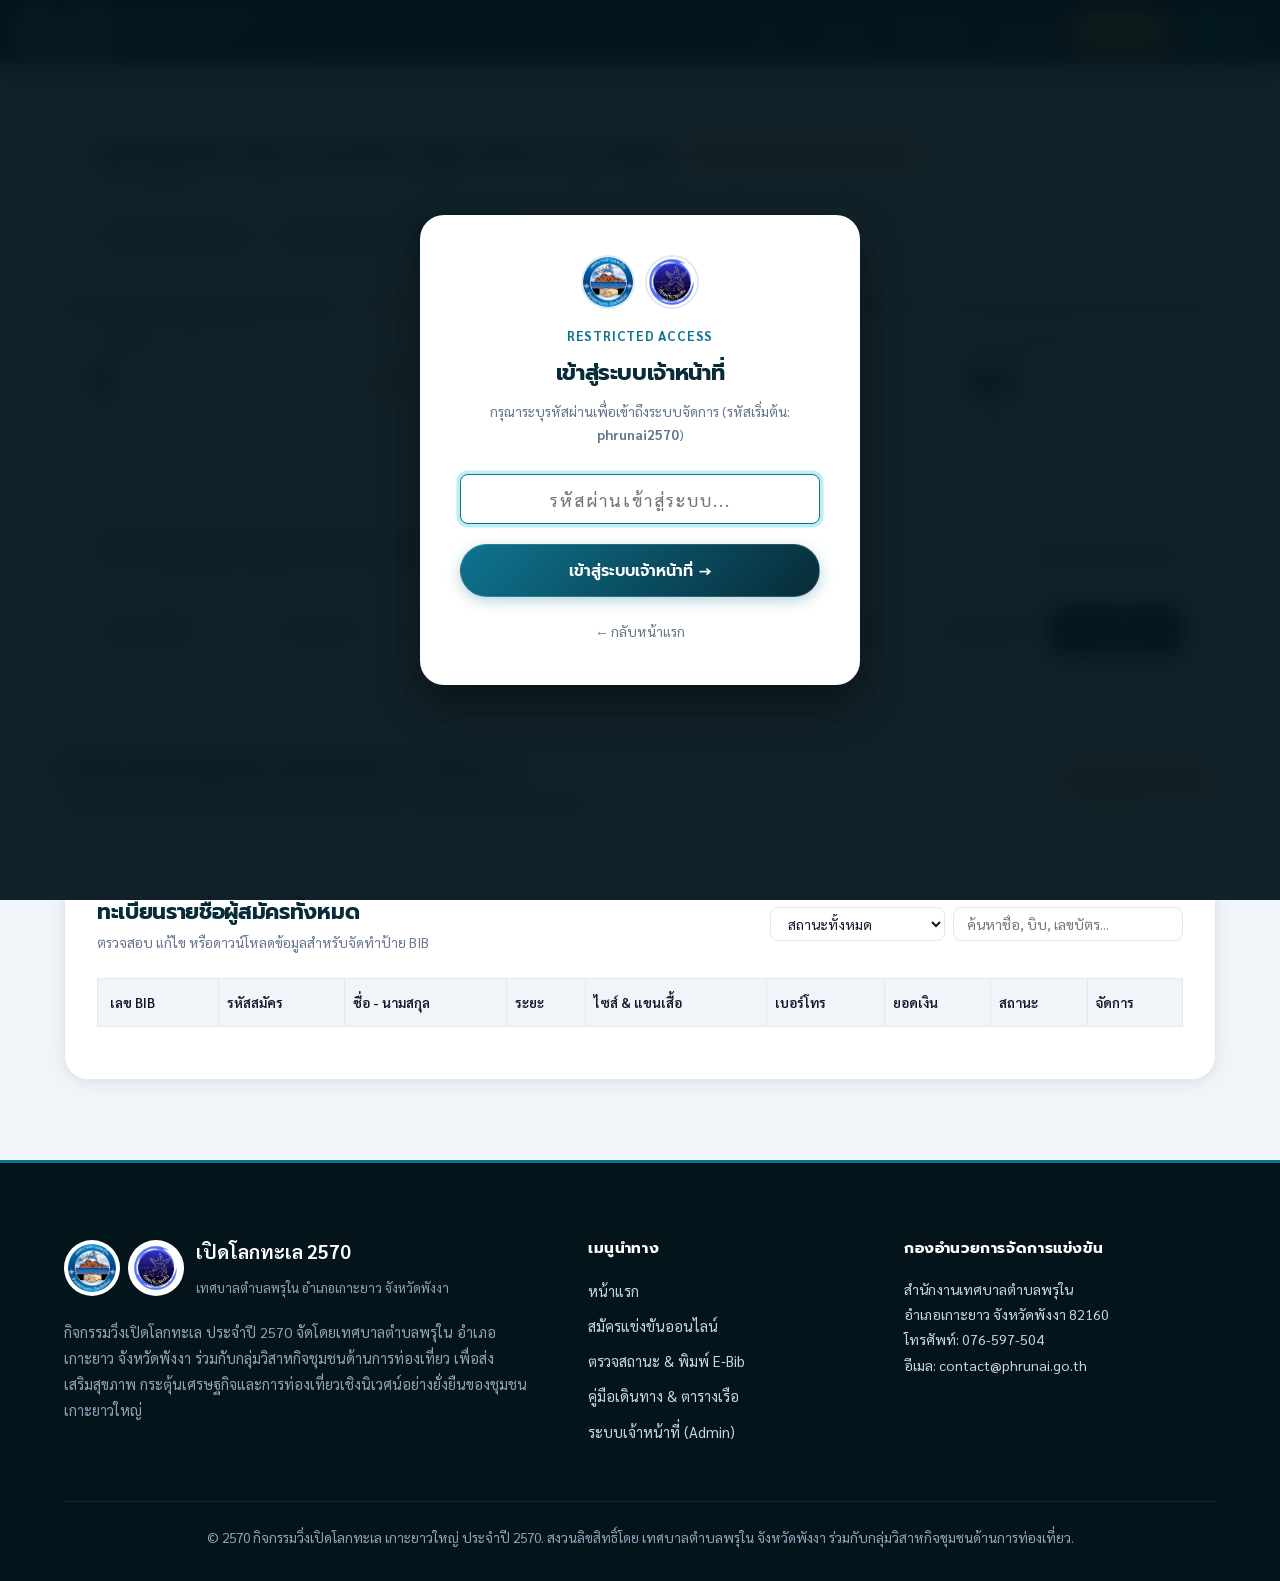
==== commit 43a520eb: "V.1" ====
--- a/admin.html
+++ b/admin.html
@@ -3,7 +3,7 @@
 <head>
     <meta charset="UTF-8">
     <meta name="viewport" content="width=device-width, initial-scale=1.0">
-    <title>ศูนย์ปฏิบัติการงานแข่งขัน (Race Operations) | เปิดโลกการท่องเที่ยว ๒๕๗๐</title>
+    <title>ศูนย์ปฏิบัติการงานแข่งขัน (Race Operations) | กิจกรรมวิ่งเปิดโลกทะเล ๒๕๗๐</title>
     <link rel="icon" href="Photo/logo.jpeg" type="image/jpeg">
 
     <!-- Fonts -->
@@ -12,7 +12,7 @@
     <link href="https://fonts.googleapis.com/css2?family=Prompt:wght@300;400;500;600;700;800;900&family=Sarabun:wght@400;500;600&display=swap" rel="stylesheet">
 
     <!-- Stylesheet -->
-    <link rel="stylesheet" href="css/style.css?v=2.2">
+    <link rel="stylesheet" href="css/style.css?v=3.4">
 </head>
 <body style="background:#F1F5F9;">
 
@@ -20,25 +20,35 @@
     <nav class="site-nav">
         <div class="nav-inner">
             <a href="index.html" class="brand-wrapper">
-                <img src="Photo/logo.jpeg" alt="ตราเทศบาลตำบลพรุใน" class="brand-logo">
+                <div class="brand-logos-group">
+                    <img src="Photo/logo.jpeg" alt="ตราเทศบาลตำบลพรุใน" class="brand-logo-dual">
+                    <img src="Photo/visahakitLOGO.jpg" alt="ตรากลุ่มวิสาหกิจชุมชนด้านการท่องเที่ยว" class="brand-logo-dual community-logo">
+                </div>
                 <div class="brand-text">
-                    <h1>เปิดโลกทะเล 2570</h1>
-                    <span>ระบบบริหารจัดการ & อนุมัติสลิปออกบิบ</span>
+                    <h1 data-i18n="brandTitle">เปิดโลกทะเล 2570</h1>
+                    <span data-i18n="brandSub">เทศบาลตำบลพรุใน • เกาะยาวใหญ่</span>
                 </div>
             </a>
 
-            <button class="mobile-toggle" id="mobileToggle" aria-label="เปิดเมนูนำทาง">
-                <span></span><span></span><span></span>
-            </button>
+            <div class="nav-right-actions">
+                <div class="lang-switch-group" role="group" aria-label="Language Switcher">
+                    <button type="button" class="lang-switch-btn active" id="langBtnTh" onclick="setAdminLang('th')">TH</button>
+                    <button type="button" class="lang-switch-btn" id="langBtnEn" onclick="setAdminLang('en')">EN</button>
+                </div>
+
+                <button type="button" class="mobile-toggle" id="mobileToggle" aria-label="เปิดเมนูนำทาง" aria-expanded="false" aria-controls="navMenu">
+                    <span></span><span></span><span></span>
+                </button>
+            </div>
 
             <ul class="nav-menu" id="navMenu">
-                <li><a href="index.html" class="nav-link">หน้าแรก</a></li>
-                <li><a href="status.html" class="nav-link">หน้าตรวจสอบสถานะ</a></li>
-                <li><a href="#fastReview" class="nav-link active">คิวตรวจสลิป</a></li>
-                <li><a href="#allRunners" class="nav-link">ทะเบียนนักวิ่ง</a></li>
+                <li><a href="index.html" class="nav-link" data-i18n="navHome">หน้าแรก</a></li>
+                <li><a href="status.html" class="nav-link" data-i18n="navStatus">ตรวจสถานะ</a></li>
+                <li><a href="#fastReview" class="nav-link active" data-i18n="navQueue">คิวตรวจสลิป</a></li>
+                <li><a href="#allRunners" class="nav-link" data-i18n="navDirectory">ทะเบียนนักวิ่ง</a></li>
                 <li>
-                    <button class="btn btn-sm btn-accent" onclick="exportData()" style="white-space:nowrap;">
-                        ส่งออกข้อมูล CSV (โรงพิมพ์)
+                    <button type="button" class="btn btn-sm btn-accent nav-btn-export" onclick="exportData()" title="ส่งออกข้อมูล CSV สำหรับโรงพิมพ์" data-i18n="navExport">
+                        ส่งออก CSV
                     </button>
                 </li>
             </ul>
@@ -51,26 +61,26 @@
         <!-- Header Controls & Backend Status -->
         <div style="background:#fff; border-radius:var(--radius-md); padding:1.25rem 1.75rem; margin-bottom:2rem; border:1px solid var(--border-subtle); display:flex; justify-content:space-between; align-items:center; flex-wrap:wrap; gap:1rem; box-shadow:var(--shadow-subtle);">
             <div>
-                <div style="display:flex; align-items:center; gap:10px;">
-                    <h2 style="font-size:1.6rem; color:var(--navy-marine); font-weight:800; margin:0;">
+                <div style="display:flex; align-items:center; gap:10px; flex-wrap:wrap;">
+                    <h2 style="font-size:1.6rem; color:var(--navy-marine); font-weight:800; margin:0;" data-i18n="cockpitTitle">
                         ศูนย์ปฏิบัติการจัดการแข่งขัน (Operations Cockpit)
                     </h2>
-                    <span id="backendStatusBadge" class="status-pill pending">
+                    <span id="backendStatusBadge" class="status-pill pending" data-i18n="backendLocal">
                         โหมดจำลอง (LocalStorage)
                     </span>
                 </div>
-                <p style="color:var(--ink-muted); font-size:0.88rem; margin-top:2px;">
-                    กิจกรรมวิ่งเปิดโลกการท่องเที่ยว ประจำปี ๒๕๗๐ • วันแข่ง 31 ม.ค. 2570 • รับเสื้อ 30 ม.ค. 2570
+                <p style="color:var(--ink-muted); font-size:0.88rem; margin-top:4px;" data-i18n="cockpitSub">
+                    กิจกรรมวิ่งเปิดโลกทะเล ประจำปี ๒๕๗๐ • เทศบาลตำบลพรุใน อำเภอเกาะยาว จังหวัดพังงา ร่วมกับกลุ่มวิสาหกิจชุมชนด้านการท่องเที่ยว • วันแข่ง 31 ม.ค. 2570
                 </p>
             </div>
             <div style="display:flex; gap:0.6rem; flex-wrap:wrap;">
-                <button class="btn btn-sm btn-secondary" onclick="configureGoogleScript()">
+                <button class="btn btn-sm btn-secondary" onclick="configureGoogleScript()" data-i18n="btnConfigSheets">
                     ตั้งค่า Google Sheets
                 </button>
-                <button class="btn btn-sm btn-secondary" onclick="resetDbConfirm()">
+                <button class="btn btn-sm btn-secondary" onclick="resetDbConfirm()" data-i18n="btnResetDb">
                     รีเซ็ตข้อมูลทดสอบ
                 </button>
-                <button class="btn btn-sm btn-primary" onclick="loadDashboard()">
+                <button class="btn btn-sm btn-primary" onclick="loadDashboard()" data-i18n="btnRefresh">
                     รีเฟรชข้อมูล
                 </button>
             </div>
@@ -79,25 +89,25 @@
         <!-- 4 KPI Metrics -->
         <div class="admin-metrics-row">
             <div class="metric-kpi-card kpi-navy">
-                <div class="kpi-label">ยอดผู้สมัครรวม (โควตา 400)</div>
+                <div class="kpi-label" data-i18n="kpiTotalLabel">ยอดผู้สมัครรวม (โควตา 400)</div>
                 <div class="kpi-number" id="mTotalRunners">0</div>
                 <span style="font-size:0.8rem; color:var(--ink-muted);" id="mRatioText">5K: 0/200 | 10K: 0/200</span>
             </div>
 
             <div class="metric-kpi-card kpi-gold">
-                <div class="kpi-label">รอตรวจสอบสลิป (คิวตรวจ)</div>
+                <div class="kpi-label" data-i18n="kpiPendingLabel">รอตรวจสอบสลิป (คิวตรวจ)</div>
                 <div class="kpi-number" id="mPendingCount" style="color:var(--gold-dark);">0</div>
-                <span style="font-size:0.8rem; color:var(--ink-muted);">รอการตรวจสอบยอดเงิน</span>
+                <span style="font-size:0.8rem; color:var(--ink-muted);" data-i18n="kpiPendingSub">รอการตรวจสอบยอดเงิน</span>
             </div>
 
             <div class="metric-kpi-card kpi-green">
-                <div class="kpi-label">อนุมัติแล้ว (ออกบิบแล้ว)</div>
+                <div class="kpi-label" data-i18n="kpiApprovedLabel">อนุมัติแล้ว (ออกบิบแล้ว)</div>
                 <div class="kpi-number" id="mApprovedCount" style="color:var(--status-approved);">0</div>
-                <span style="font-size:0.8rem; color:var(--ink-muted);">มีสิทธิ์รับชุดแข่งขัน</span>
+                <span style="font-size:0.8rem; color:var(--ink-muted);" data-i18n="kpiApprovedSub">มีสิทธิ์รับชุดแข่งขัน</span>
             </div>
 
             <div class="metric-kpi-card kpi-cyan">
-                <div class="kpi-label">ยอดชำระเงินสำเร็จ</div>
+                <div class="kpi-label" data-i18n="kpiIncomeLabel">ยอดชำระเงินสำเร็จ</div>
                 <div class="kpi-number" id="mTotalIncome">฿0</div>
                 <span style="font-size:0.8rem; color:var(--ink-muted);" id="mPendingIncomeText">รอยืนยัน ฿0</span>
             </div>
@@ -107,29 +117,29 @@
         <div class="form-envelope-card" style="margin-bottom:2.5rem; padding:2rem; max-width:100%;">
             <div style="display:flex; justify-content:space-between; align-items:center; margin-bottom:1.25rem; flex-wrap:wrap; gap:8px;">
                 <div>
-                    <h3 style="color:var(--navy-marine); font-size:1.25rem;">
+                    <h3 style="color:var(--navy-marine); font-size:1.25rem;" data-i18n="shirtMatrixTitle">
                         สรุปยอดสั่งผลิตเสื้อแข่งขันแยกตามขนาดและรูปแบบแขน (เฉพาะที่อนุมัติแล้ว)
                     </h3>
-                    <p style="font-size:0.85rem; color:var(--ink-muted);">
-                        แยกรายการเสื้อแขนสั้น และ เสื้อแขนยาว (+50 บ.) แบบเรียลไทม์สำหรับสั่งผลิตแจกวันที่ 30 ม.ค. 2570
+                    <p style="font-size:0.85rem; color:var(--ink-muted);" data-i18n="shirtMatrixSub">
+                        แยกรายการเสื้อแขนสั้น และ เสื้อแขนยาว (+80 บ.) แบบเรียลไทม์สำหรับสั่งผลิตแจกวันที่ 30 ม.ค. 2570
                     </p>
                 </div>
-                <span class="status-pill approved">อัปเดตตามลำดับสลิป</span>
+                <span class="status-pill approved" data-i18n="shirtMatrixBadge">อัปเดตตามลำดับสลิป</span>
             </div>
 
             <div style="overflow-x:auto;">
                 <table class="size-matrix-table" style="font-size:0.95rem;">
                     <thead>
                         <tr>
-                            <th style="padding:0.75rem; text-align:left;">รูปแบบเสื้อ</th>
-                            <th>XS (34")</th>
-                            <th>S (36")</th>
-                            <th>M (38")</th>
-                            <th>L (40")</th>
-                            <th>XL (42")</th>
-                            <th>2XL (44")</th>
-                            <th>3XL (46")</th>
-                            <th style="background:var(--navy-marine); color:#fff;">รวมทั้งสิ้น</th>
+                            <th style="padding:0.75rem; text-align:left;" data-i18n="thShirtStyle">รูปแบบเสื้อ</th>
+                            <th>2XS (34")</th>
+                            <th>XS (36")</th>
+                            <th>S (38")</th>
+                            <th>M (40")</th>
+                            <th>L (42")</th>
+                            <th>XL (44")</th>
+                            <th>2XL (46")</th>
+                            <th style="background:var(--navy-marine); color:#fff;" data-i18n="thGrandTotal">รวมทั้งสิ้น</th>
                         </tr>
                     </thead>
                     <tbody id="shirtSummaryBody"></tbody>
@@ -141,11 +151,11 @@
         <div id="fastReview" style="margin-bottom:3rem;">
             <div style="display:flex; justify-content:space-between; align-items:center; margin-bottom:1.25rem; flex-wrap:wrap; gap:8px;">
                 <div>
-                    <h3 style="font-size:1.45rem; color:var(--navy-marine); font-weight:800;">
+                    <h3 style="font-size:1.45rem; color:var(--navy-marine); font-weight:800;" data-i18n="queueTitle">
                         คิวตรวจสอบสลิปด่วน (Fast-Review Queue)
                     </h3>
-                    <p style="color:var(--ink-muted); font-size:0.9rem;">
-                        ตรวจสอบยอดเงินคู่กับรูปสลิป (5K: 350บ./แขนยาว 400บ. | 10K: 450บ./แขนยาว 500บ.)
+                    <p style="color:var(--ink-muted); font-size:0.9rem;" data-i18n="queueSub">
+                        ตรวจสอบยอดเงินคู่กับรูปสลิป (5K: 350บ./แขนยาว 430บ. | 10K: 450บ./แขนยาว 530บ.)
                     </p>
                 </div>
                 <span class="status-pill pending" id="queueBadge">รอตรวจสอบ 0 รายการ</span>
@@ -158,22 +168,22 @@
         <div id="allRunners" class="form-envelope-card" style="padding:2rem; max-width:100%;">
             <div style="display:flex; justify-content:space-between; align-items:center; margin-bottom:1.5rem; flex-wrap:wrap; gap:1rem;">
                 <div>
-                    <h3 style="font-size:1.35rem; color:var(--navy-marine);">
+                    <h3 style="font-size:1.35rem; color:var(--navy-marine);" data-i18n="dirTitle">
                         ทะเบียนรายชื่อผู้สมัครทั้งหมด
                     </h3>
-                    <p style="font-size:0.85rem; color:var(--ink-muted);">
+                    <p style="font-size:0.85rem; color:var(--ink-muted);" data-i18n="dirSub">
                         ตรวจสอบ แก้ไข หรือดาวน์โหลดข้อมูลสำหรับจัดทำป้าย BIB
                     </p>
                 </div>
 
-                <div style="display:flex; gap:0.5rem;">
-                    <select class="form-input-control" id="statusFilter" onchange="filterRunners()" style="width:160px; padding:0.4rem 0.8rem; font-size:0.88rem;">
-                        <option value="ALL">สถานะทั้งหมด</option>
-                        <option value="PENDING_PAYMENT">รอตรวจสลิป</option>
-                        <option value="APPROVED">อนุมัติแล้ว</option>
-                        <option value="REJECTED">ปฏิเสธสลิป</option>
+                <div style="display:flex; gap:0.5rem; flex-wrap:wrap;">
+                    <select class="form-input-control" id="statusFilter" onchange="filterRunners()" style="width:175px; padding:0.4rem 0.8rem; font-size:0.88rem;">
+                        <option value="ALL" data-i18n="optAll">สถานะทั้งหมด</option>
+                        <option value="PENDING_PAYMENT" data-i18n="optPending">รอตรวจสลิป</option>
+                        <option value="APPROVED" data-i18n="optApproved">อนุมัติแล้ว</option>
+                        <option value="REJECTED" data-i18n="optRejected">ปฏิเสธสลิป</option>
                     </select>
-                    <input type="text" class="form-input-control" id="tableSearch" placeholder="ค้นหาชื่อ, บิบ, เลขบัตร..." oninput="filterRunners()" style="width:220px; padding:0.4rem 0.8rem; font-size:0.88rem;">
+                    <input type="text" class="form-input-control" id="tableSearch" placeholder="ค้นหาชื่อ, บิบ, เลขบัตร..." oninput="filterRunners()" style="width:230px; padding:0.4rem 0.8rem; font-size:0.88rem;">
                 </div>
             </div>
 
@@ -181,15 +191,15 @@
                 <table class="size-matrix-table" id="runnersTable" style="text-align:left;">
                     <thead>
                         <tr>
-                            <th style="padding:0.75rem;">เลข BIB</th>
-                            <th>รหัสสมัคร</th>
-                            <th>ชื่อ - นามสกุล</th>
-                            <th>ระยะ</th>
-                            <th>ไซส์ & แขนเสื้อ</th>
-                            <th>เบอร์โทร</th>
-                            <th>ยอดเงิน</th>
-                            <th>สถานะ</th>
-                            <th>จัดการ</th>
+                            <th style="padding:0.75rem;" data-i18n="thBib">เลข BIB</th>
+                            <th data-i18n="thRegId">รหัสสมัคร</th>
+                            <th data-i18n="thFullName">ชื่อ - นามสกุล</th>
+                            <th data-i18n="thCat">ระยะ</th>
+                            <th data-i18n="thShirt">ไซส์ & แขนเสื้อ</th>
+                            <th data-i18n="thPhone">เบอร์โทร</th>
+                            <th data-i18n="thAmount">ยอดเงิน</th>
+                            <th data-i18n="thStatus">สถานะ</th>
+                            <th data-i18n="thAction">จัดการ</th>
                         </tr>
                     </thead>
                     <tbody id="runnersTableBody"></tbody>
@@ -199,6 +209,58 @@
 
     </div>
 
+    <!-- ================= FOOTER ================= -->
+    <footer class="site-footer">
+        <div class="container">
+            <div class="footer-grid">
+                <div>
+                    <div style="display:flex; align-items:center; gap:12px; margin-bottom:1.25rem;">
+                        <div style="display:flex; align-items:center; gap:8px; flex-shrink:0;">
+                            <img src="Photo/logo.jpeg" alt="ตราเทศบาลตำบลพรุใน" style="width:56px; height:56px; border-radius:50%; object-fit:cover; background:#fff; padding:2px; border:2px solid rgba(255,255,255,0.85);">
+                            <img src="Photo/visahakitLOGO.jpg" alt="ตรากลุ่มวิสาหกิจชุมชนด้านการท่องเที่ยว" style="width:56px; height:56px; border-radius:50%; object-fit:cover; background:#fff; padding:2px; border:2px solid rgba(255,255,255,0.85);">
+                        </div>
+                        <div>
+                            <div class="footer-brand-title" data-i18n="footerBrandTitle">เปิดโลกทะเล 2570</div>
+                            <span style="font-size:0.82rem; color:#94A3B8;" data-i18n="footerBrandSub">เทศบาลตำบลพรุใน อำเภอเกาะยาว จังหวัดพังงา</span>
+                        </div>
+                    </div>
+                    <p style="font-size:0.9rem; line-height:1.8; color:#94A3B8;" data-i18n="footerDesc">
+                        กิจกรรมวิ่งเปิดโลกทะเล ประจำปี 2570 จัดโดยเทศบาลตำบลพรุใน อำเภอเกาะยาว จังหวัดพังงา ร่วมกับกลุ่มวิสาหกิจชุมชนด้านการท่องเที่ยว เพื่อส่งเสริมสุขภาพ กระตุ้นเศรษฐกิจและการท่องเที่ยวเชิงนิเวศน์อย่างยั่งยืนของชุมชนเกาะยาวใหญ่
+                    </p>
+                </div>
+
+                <div>
+                    <h5 style="color:#FFFFFF; font-size:0.95rem; font-weight:700; margin-bottom:1rem; letter-spacing:0.04em; text-transform:uppercase;" data-i18n="footerMenuTitle">
+                        เมนูนำทาง
+                    </h5>
+                    <ul class="footer-nav-list">
+                        <li><a href="index.html" data-i18n="fNavHome">หน้าแรก</a></li>
+                        <li><a href="register.html" data-i18n="fNavReg">สมัครแข่งขันออนไลน์</a></li>
+                        <li><a href="status.html" data-i18n="fNavStatus">ตรวจสถานะ & พิมพ์ E-Bib</a></li>
+                        <li><a href="guide.html" data-i18n="fNavGuide">คู่มือเดินทาง & ตารางเรือ</a></li>
+                        <li><a href="admin.html" data-i18n="fNavAdmin">ระบบเจ้าหน้าที่ (Admin)</a></li>
+                    </ul>
+                </div>
+
+                <div>
+                    <h5 style="color:#FFFFFF; font-size:0.95rem; font-weight:700; margin-bottom:1rem; letter-spacing:0.04em; text-transform:uppercase;" data-i18n="footerContactTitle">
+                        กองอำนวยการจัดการแข่งขัน
+                    </h5>
+                    <p style="font-size:0.88rem; line-height:1.8; color:#CBD5E1;" data-i18n="footerContactDesc">
+                        สำนักงานเทศบาลตำบลพรุใน<br>
+                        อำเภอเกาะยาว จังหวัดพังงา 82160<br>
+                        โทรศัพท์: 076-597-504<br>
+                        อีเมล: contact@phrunai.go.th
+                    </p>
+                </div>
+            </div>
+
+            <div class="footer-bottom-bar" data-i18n="footerCopy">
+                © 2570 กิจกรรมวิ่งเปิดโลกทะเล เกาะยาวใหญ่ ประจำปี 2570. สงวนลิขสิทธิ์โดย เทศบาลตำบลพรุใน จังหวัดพังงา ร่วมกับกลุ่มวิสาหกิจชุมชนด้านการท่องเที่ยว.
+            </div>
+        </div>
+    </footer>
+
     <!-- Zoom Modal -->
     <div id="imgZoomModal" style="display:none; position:fixed; inset:0; background:rgba(3,20,27,0.88); z-index:4000; align-items:center; justify-content:center; padding:1.5rem;" onclick="this.style.display='none'">
         <img id="zoomedImg" src="" alt="สลิปขนาดเต็ม" style="max-width:90%; max-height:90%; border-radius:8px; box-shadow:0 0 40px rgba(0,0,0,0.6);">
@@ -206,35 +268,327 @@
 
     <!-- Admin PIN Login Overlay -->
     <div id="adminPinModal" style="display:flex; position:fixed; inset:0; background:rgba(3,20,27,0.94); backdrop-filter:blur(12px); z-index:5000; align-items:center; justify-content:center; padding:1.5rem;">
-        <div style="background:#fff; border-radius:var(--radius-lg); max-width:420px; width:100%; padding:2.5rem; text-align:center; box-shadow:0 20px 45px rgba(0,0,0,0.4);">
+        <div style="background:#fff; border-radius:var(--radius-lg); max-width:440px; width:100%; padding:2.5rem; text-align:center; box-shadow:0 20px 45px rgba(0,0,0,0.4);">
+            <div style="display:flex; justify-content:center; align-items:center; gap:10px; margin-bottom:1rem;">
+                <img src="Photo/logo.jpeg" alt="ตราเทศบาลตำบลพรุใน" style="width:54px; height:54px; border-radius:50%; object-fit:cover; border:2px solid var(--border-subtle);">
+                <img src="Photo/visahakitLOGO.jpg" alt="ตรากลุ่มวิสาหกิจชุมชนด้านการท่องเที่ยว" style="width:54px; height:54px; border-radius:50%; object-fit:cover; border:2px solid var(--border-subtle);">
+            </div>
             <div style="font-size:0.82rem; font-weight:700; color:var(--teal-andaman); letter-spacing:0.06em; text-transform:uppercase;">RESTRICTED ACCESS</div>
-            <h3 style="color:var(--navy-marine); font-size:1.4rem; margin:0.4rem 0 0.5rem 0;">เข้าสู่ระบบเจ้าหน้าที่</h3>
-            <p style="font-size:0.85rem; color:var(--ink-muted); margin-bottom:1.75rem;">
+            <h3 style="color:var(--navy-marine); font-size:1.4rem; margin:0.4rem 0 0.5rem 0;" data-i18n="pinTitle">เข้าสู่ระบบเจ้าหน้าที่</h3>
+            <p style="font-size:0.85rem; color:var(--ink-muted); margin-bottom:1.75rem;" data-i18n="pinSub">
                 กรุณาระบุรหัสผ่านเพื่อเข้าถึงระบบจัดการ (รหัสเริ่มต้น: <strong>phrunai2570</strong>)
             </p>
             <form onsubmit="event.preventDefault(); verifyAdminPin();">
                 <input type="password" id="adminPinInput" class="form-input-control" placeholder="รหัสผ่านเข้าสู่ระบบ..." style="font-size:1.1rem; text-align:center; letter-spacing:2px; margin-bottom:1.25rem;" autofocus required>
-                <button type="submit" class="btn btn-primary" style="width:100%; font-size:1rem;">
+                <button type="submit" class="btn btn-primary" style="width:100%; font-size:1rem;" data-i18n="pinBtn">
                     เข้าสู่ระบบเจ้าหน้าที่ →
                 </button>
             </form>
             <div style="margin-top:1.25rem;">
-                <a href="index.html" style="font-size:0.85rem; color:var(--ink-muted);">← กลับหน้าแรก</a>
+                <a href="index.html" style="font-size:0.85rem; color:var(--ink-muted);" data-i18n="pinBackHome">← กลับหน้าแรก</a>
             </div>
         </div>
     </div>
 
     <!-- Scripts -->
-    <script src="js/store.js"></script>
+    <script src="js/store.js?v=3.5"></script>
     <script>
         const DEFAULT_PIN = 'phrunai2570';
         let cachedRunners = [];
+        let cachedStats = null;
+        let adminLang = 'th';
 
         if (window.KohYaoStore && window.KohYaoStore.CATEGORIES) {
             window.KohYaoStore.CATEGORIES['5K'].price = 350;
             window.KohYaoStore.CATEGORIES['5K'].maxQuota = 200;
             window.KohYaoStore.CATEGORIES['10K'].price = 450;
             window.KohYaoStore.CATEGORIES['10K'].maxQuota = 200;
+        }
+
+        const ADMIN_I18N = {
+            th: {
+                pageTitle: 'ศูนย์ปฏิบัติการงานแข่งขัน (Race Operations) | กิจกรรมวิ่งเปิดโลกทะเล ๒๕๗๐',
+                brandTitle: 'เปิดโลกทะเล 2570',
+                brandSub: 'เทศบาลตำบลพรุใน • เกาะยาวใหญ่',
+                navHome: 'หน้าแรก',
+                navStatus: 'ตรวจสถานะ',
+                navQueue: 'คิวตรวจสลิป',
+                navDirectory: 'ทะเบียนนักวิ่ง',
+                navExport: 'ส่งออก CSV',
+                cockpitTitle: 'ศูนย์ปฏิบัติการจัดการแข่งขัน (Operations Cockpit)',
+                backendConnected: 'เชื่อมต่อ Google Sheets สดเรียบร้อย',
+                backendLocal: 'โหมดทดสอบจำลอง (LocalStorage)',
+                cockpitSub: 'กิจกรรมวิ่งเปิดโลกทะเล ประจำปี ๒๕๗๐ • เทศบาลตำบลพรุใน อำเภอเกาะยาว จังหวัดพังงา ร่วมกับกลุ่มวิสาหกิจชุมชนด้านการท่องเที่ยว • วันแข่ง 31 ม.ค. 2570',
+                btnConfigSheets: 'ตั้งค่า Google Sheets',
+                btnResetDb: 'รีเซ็ตข้อมูลทดสอบ',
+                btnRefresh: 'รีเฟรชข้อมูล',
+                kpiTotalLabel: 'ยอดผู้สมัครรวม (โควตา 400)',
+                kpiRatioText: (c5, c10) => `5K: ${c5}/200 คน | 10K: ${c10}/200 คน`,
+                kpiPendingLabel: 'รอตรวจสอบสลิป (คิวตรวจ)',
+                kpiPendingSub: 'รอการตรวจสอบยอดเงิน',
+                kpiApprovedLabel: 'อนุมัติแล้ว (ออกบิบแล้ว)',
+                kpiApprovedSub: 'มีสิทธิ์รับชุดแข่งขัน',
+                kpiIncomeLabel: 'ยอดชำระเงินสำเร็จ',
+                kpiPendingIncome: (amt) => `รอยืนยัน ฿${amt}`,
+                queueBadgeText: (cnt) => `รอตรวจสอบ ${cnt} รายการ`,
+                shirtMatrixTitle: 'สรุปยอดสั่งผลิตเสื้อแข่งขันแยกตามขนาดและรูปแบบแขน (เฉพาะที่อนุมัติแล้ว)',
+                shirtMatrixSub: 'แยกรายการเสื้อแขนสั้น และ เสื้อแขนยาว (+80 บ.) แบบเรียลไทม์สำหรับสั่งผลิตแจกวันที่ 30 ม.ค. 2570',
+                shirtMatrixBadge: 'อัปเดตตามลำดับสลิป',
+                thShirtStyle: 'รูปแบบเสื้อ',
+                thGrandTotal: 'รวมทั้งสิ้น',
+                rowShortSleeve: 'เสื้อแขนสั้น',
+                rowLongSleeve: 'เสื้อแขนยาว (+80 บ.)',
+                rowGrandTotal: 'รวมทั้งหมด',
+                unitShirt: 'ตัว',
+                queueTitle: 'คิวตรวจสอบสลิปด่วน (Fast-Review Queue)',
+                queueSub: 'ตรวจสอบยอดเงินคู่กับรูปสลิป (5K: 350บ./แขนยาว 430บ. | 10K: 450บ./แขนยาว 530บ.)',
+                emptyQueueTitle: 'ไม่มีสลิปรอตรวจสอบในขณะนี้',
+                emptyQueueSub: 'ทุกรายการได้รับการตรวจสอบเรียบร้อยแล้ว',
+                clickZoomSlip: 'คลิกที่รูปเพื่อขยายสลิป',
+                pillPendingApproval: 'รออนุมัติ',
+                lblCat: 'ระยะแข่งขัน:',
+                start10K: 'ปล่อยตัว 05.30 น.',
+                start5K: 'ปล่อยตัว 06.00 น.',
+                lblAmountPaid: 'ยอดชำระ:',
+                lblShirtInfo: 'ขนาดเสื้อ:',
+                sizeWord: 'ไซส์',
+                shirtShort: 'แขนสั้น',
+                shirtLong: 'แขนยาว',
+                lblPhone: 'เบอร์โทร:',
+                lblTransferTime: 'วัน-เวลาโอนเงิน:',
+                lblEmailNotify: 'อีเมลแจ้งผล:',
+                noEmailText: 'ไม่ได้ระบุอีเมล',
+                lblRegisteredAt: 'ลงทะเบียน:',
+                dupAlertTitle: 'เตือนสลิปซ้ำ:',
+                dupAlertDesc: (id, name) => `พบสลิปนี้ตรงกับรหัส ${id} (${name})`,
+                btnApproveBib: 'อนุมัติ & ออกบิบ',
+                btnApproving: 'กำลังอนุมัติ...',
+                btnRejectSlip: 'ปฏิเสธสลิป',
+                btnRejecting: 'กำลังบันทึก...',
+                dirTitle: 'ทะเบียนรายชื่อผู้สมัครทั้งหมด',
+                dirSub: 'ตรวจสอบ แก้ไข หรือดาวน์โหลดข้อมูลสำหรับจัดทำป้าย BIB',
+                optAll: 'สถานะทั้งหมด',
+                optPending: 'รอตรวจสลิป',
+                optApproved: 'อนุมัติแล้ว',
+                optRejected: 'ปฏิเสธสลิป',
+                searchPlaceholder: 'ค้นหาชื่อ, บิบ, เลขบัตร...',
+                thBib: 'เลข BIB',
+                thRegId: 'รหัสสมัคร',
+                thFullName: 'ชื่อ - นามสกุล',
+                thCat: 'ระยะ',
+                thShirt: 'ไซส์ & แขนเสื้อ',
+                thPhone: 'เบอร์โทร',
+                thAmount: 'ยอดเงิน',
+                thStatus: 'สถานะ',
+                thAction: 'จัดการ',
+                noDataRow: 'ไม่พบข้อมูล',
+                badgePending: 'รอตรวจ',
+                badgeApproved: 'อนุมัติแล้ว',
+                badgeRejected: 'ปฏิเสธ',
+                btnDetails: 'รายละเอียด',
+                pinTitle: 'เข้าสู่ระบบเจ้าหน้าที่',
+                pinSub: 'กรุณาระบุรหัสผ่านเพื่อเข้าถึงระบบจัดการ (รหัสเริ่มต้น: <strong>phrunai2570</strong>)',
+                pinPlaceholder: 'รหัสผ่านเข้าสู่ระบบ...',
+                pinBtn: 'เข้าสู่ระบบเจ้าหน้าที่ →',
+                pinBackHome: '← กลับหน้าแรก',
+                alertWrongPin: 'รหัสผ่านไม่ถูกต้อง กรุณาลองใหม่อีกครั้ง',
+                promptSheetsUrl: 'ระบุ Web App URL ของ Google Apps Script:\n(ดูวิธีทำได้ในโฟลเดอร์ google-apps-script/README_GOOGLE_SHEETS.md)\n\nหากต้องการกลับไปใช้โหมดจำลอง ให้เว้นว่างไว้แล้วกดตกลง',
+                alertSheetsConnected: 'เชื่อมต่อ Google Sheets เรียบร้อยแล้ว',
+                alertSheetsLocal: 'สลับกลับมาใช้โหมดจำลอง LocalStorage',
+                alertApproveSuccess: (bib, note) => `อนุมัติสำเร็จ!\n\nออกหมายเลข BIB: ${bib}${note}`,
+                emailSentNote: (em) => `\n\nการแจ้งเตือน: ส่งอีเมลยืนยันและเลข BIB ไปยัง ${em} เรียบร้อยแล้ว`,
+                emailNotSentNote: (msg) => `\n\nหมายเหตุ: ${msg} (ผู้สมัครสามารถตรวจผลและดาวน์โหลด E-Bib ผ่านหน้าเว็บไซต์ได้ทันที)`,
+                rejectReasons: [
+                    'ยอดเงินที่โอนไม่ตรงกับค่าสมัคร (กรุณาตรวจสอบค่าเสื้อแขนสั้น/แขนยาว)',
+                    'สลิปการโอนเงินภาพเบลอ ไม่สามารถอ่านข้อความได้',
+                    'ตรวจพบสลิปซ้ำกับผู้สมัครรายอื่น',
+                    'โอนเข้าบัญชีที่ไม่ถูกต้อง'
+                ],
+                promptRejectHeader: 'ระบุเหตุผลการปฏิเสธสลิป:\n',
+                alertRejectSuccess: (note) => `ปฏิเสธสลิปเรียบร้อยแล้ว${note}`,
+                rejectEmailSent: (em) => `\n\nการแจ้งเตือน: ส่งอีเมลแจ้งเหตุผลไปยัง ${em} เรียบร้อยแล้ว`,
+                rejectNoEmail: (ph) => `\n\nคำแนะนำเจ้าหน้าที่: ผู้สมัครไม่ได้ระบุอีเมลไว้ในระบบ แนะนำให้โทรแจ้งตามเบอร์โทรศัพท์ในระบบ${ph} เพื่อให้ส่งสลิปใหม่ได้ทันเวลา`,
+                alertErrorPrefix: 'เกิดข้อผิดพลาด: ',
+                alertExportError: 'เกิดข้อผิดพลาดในการส่งออก: ',
+                confirmResetDb: 'คุณต้องการรีเซ็ตฐานข้อมูลเป็นค่าเริ่มต้นสำหรับการทดสอบหรือไม่?',
+                alertResetDone: 'รีเซ็ตฐานข้อมูลเรียบร้อยแล้ว',
+                footerBrandTitle: 'เปิดโลกทะเล 2570',
+                footerBrandSub: 'เทศบาลตำบลพรุใน อำเภอเกาะยาว จังหวัดพังงา',
+                footerDesc: 'กิจกรรมวิ่งเปิดโลกทะเล ประจำปี 2570 จัดโดยเทศบาลตำบลพรุใน อำเภอเกาะยาว จังหวัดพังงา ร่วมกับกลุ่มวิสาหกิจชุมชนด้านการท่องเที่ยว เพื่อส่งเสริมสุขภาพ กระตุ้นเศรษฐกิจและการท่องเที่ยวเชิงนิเวศน์อย่างยั่งยืนของชุมชนเกาะยาวใหญ่',
+                footerMenuTitle: 'เมนูนำทาง',
+                fNavHome: 'หน้าแรก',
+                fNavReg: 'สมัครแข่งขันออนไลน์',
+                fNavStatus: 'ตรวจสถานะ & พิมพ์ E-Bib',
+                fNavGuide: 'คู่มือเดินทาง & ตารางเรือ',
+                fNavAdmin: 'ระบบเจ้าหน้าที่ (Admin)',
+                footerContactTitle: 'กองอำนวยการจัดการแข่งขัน',
+                footerContactDesc: 'สำนักงานเทศบาลตำบลพรุใน<br>อำเภอเกาะยาว จังหวัดพังงา 82160<br>โทรศัพท์: 076-597-504<br>อีเมล: contact@phrunai.go.th',
+                footerCopy: '© 2570 กิจกรรมวิ่งเปิดโลกทะเล เกาะยาวใหญ่ ประจำปี 2570. สงวนลิขสิทธิ์โดย เทศบาลตำบลพรุใน จังหวัดพังงา ร่วมกับกลุ่มวิสาหกิจชุมชนด้านการท่องเที่ยว.'
+            },
+            en: {
+                pageTitle: 'Race Operations Cockpit (Admin) | Koh Yao Yai Open Sea Run 2027',
+                brandTitle: 'Open Sea Run 2027',
+                brandSub: 'Phru Nai Municipality • Koh Yao Yai',
+                navHome: 'Home',
+                navStatus: 'Status Portal',
+                navQueue: 'Slip Review Queue',
+                navDirectory: 'Runner Directory',
+                navExport: 'Export CSV',
+                cockpitTitle: 'Race Operations Cockpit',
+                backendConnected: 'Connected to Google Sheets Live',
+                backendLocal: 'Simulation Mode (LocalStorage)',
+                cockpitSub: 'Koh Yao Yai Open Sea Run 2027 • Phru Nai Subdistrict Municipality, Ko Yao District, Phang Nga Province in collaboration with the Community-Based Tourism Enterprise Group • Race Day: Jan 31, 2027',
+                btnConfigSheets: 'Configure Google Sheets',
+                btnResetDb: 'Reset Test Data',
+                btnRefresh: 'Refresh Data',
+                kpiTotalLabel: 'Total Registrations (Quota 400)',
+                kpiRatioText: (c5, c10) => `5K: ${c5}/200 | 10K: ${c10}/200`,
+                kpiPendingLabel: 'Pending Slip Review',
+                kpiPendingSub: 'Awaiting payment verification',
+                kpiApprovedLabel: 'Approved (BIB Issued)',
+                kpiApprovedSub: 'Eligible for race pack pickup',
+                kpiIncomeLabel: 'Confirmed Revenue',
+                kpiPendingIncome: (amt) => `Pending ฿${amt}`,
+                queueBadgeText: (cnt) => `${cnt} Pending Review`,
+                shirtMatrixTitle: 'Race Shirt Production Summary by Size & Sleeve Style (Approved Only)',
+                shirtMatrixSub: 'Real-time breakdown of Short-Sleeve and Long-Sleeve (+80 THB) shirts for Jan 30, 2027 pickup',
+                shirtMatrixBadge: 'Live Slip Sync',
+                thShirtStyle: 'Shirt Style',
+                thGrandTotal: 'Grand Total',
+                rowShortSleeve: 'Short Sleeve',
+                rowLongSleeve: 'Long Sleeve (+80 THB)',
+                rowGrandTotal: 'Total',
+                unitShirt: 'pcs',
+                queueTitle: 'Fast-Review Payment Slip Queue',
+                queueSub: 'Verify transfer amounts against uploaded slips (5K: 350 THB / Long 430 THB | 10K: 450 THB / Long 530 THB)',
+                emptyQueueTitle: 'No Payment Slips Pending Review',
+                emptyQueueSub: 'All submitted registrations have been processed.',
+                clickZoomSlip: 'Click image to enlarge slip',
+                pillPendingApproval: 'Pending Approval',
+                lblCat: 'Category:',
+                start10K: 'Flag-off 05:30 hrs',
+                start5K: 'Flag-off 06:00 hrs',
+                lblAmountPaid: 'Amount Paid:',
+                lblShirtInfo: 'Shirt Size:',
+                sizeWord: 'Size',
+                shirtShort: 'Short Sleeve',
+                shirtLong: 'Long Sleeve',
+                lblPhone: 'Phone:',
+                lblTransferTime: 'Transfer Date/Time:',
+                lblEmailNotify: 'Notification Email:',
+                noEmailText: 'No email provided',
+                lblRegisteredAt: 'Submitted:',
+                dupAlertTitle: 'Duplicate Slip Warning:',
+                dupAlertDesc: (id, name) => `Matches existing slip under ID ${id} (${name})`,
+                btnApproveBib: 'Approve & Issue BIB',
+                btnApproving: 'Approving...',
+                btnRejectSlip: 'Reject Slip',
+                btnRejecting: 'Saving...',
+                dirTitle: 'All Registered Runners Directory',
+                dirSub: 'Review runner records or export data for official BIB printing',
+                optAll: 'All Statuses',
+                optPending: 'Pending Review',
+                optApproved: 'Approved',
+                optRejected: 'Rejected',
+                searchPlaceholder: 'Search name, BIB, ID...',
+                thBib: 'BIB No.',
+                thRegId: 'Reg ID',
+                thFullName: 'Full Name',
+                thCat: 'Distance',
+                thShirt: 'Size & Sleeve',
+                thPhone: 'Phone',
+                thAmount: 'Amount',
+                thStatus: 'Status',
+                thAction: 'Action',
+                noDataRow: 'No matching records found',
+                badgePending: 'Pending',
+                badgeApproved: 'Approved',
+                badgeRejected: 'Rejected',
+                btnDetails: 'Details',
+                pinTitle: 'Race Staff Portal Login',
+                pinSub: 'Please enter the staff passcode to access Race Operations (Default PIN: <strong>phrunai2570</strong>)',
+                pinPlaceholder: 'Enter staff passcode...',
+                pinBtn: 'Access Staff Portal →',
+                pinBackHome: '← Back to Home',
+                alertWrongPin: 'Incorrect passcode. Please try again.',
+                promptSheetsUrl: 'Enter your Google Apps Script Web App URL:\n(See google-apps-script/README_GOOGLE_SHEETS.md for setup instructions)\n\nLeave blank and click OK to switch back to LocalStorage simulation mode.',
+                alertSheetsConnected: 'Connected to Google Sheets successfully.',
+                alertSheetsLocal: 'Switched back to LocalStorage simulation mode.',
+                alertApproveSuccess: (bib, note) => `Approved Successfully!\n\nIssued BIB Number: ${bib}${note}`,
+                emailSentNote: (em) => `\n\nNotification: Confirmation email and BIB sent to ${em}.`,
+                emailNotSentNote: (msg) => `\n\nNote: ${msg} (The runner can check status and download their E-Bib directly on the website.)`,
+                rejectReasons: [
+                    'Transferred amount does not match registration fee (check short/long sleeve rate)',
+                    'Payment slip image is blurry or unreadable',
+                    'Duplicate payment slip detected from another registration',
+                    'Transferred to an incorrect bank account'
+                ],
+                promptRejectHeader: 'Specify reason for rejecting this slip:\n',
+                alertRejectSuccess: (note) => `Payment slip has been rejected.${note}`,
+                rejectEmailSent: (em) => `\n\nNotification: Rejection notice sent to ${em}.`,
+                rejectNoEmail: (ph) => `\n\nStaff Advisory: No email address was provided. Please contact the runner via phone${ph} so they can re-upload a valid slip.`,
+                alertErrorPrefix: 'Error: ',
+                alertExportError: 'Export error: ',
+                confirmResetDb: 'Are you sure you want to reset the local test database to its initial state?',
+                alertResetDone: 'Test database has been reset.',
+                footerBrandTitle: 'Open Sea Run 2027',
+                footerBrandSub: 'Phru Nai Subdistrict Municipality, Ko Yao District, Phang Nga Province',
+                footerDesc: 'Koh Yao Yai Open Sea Run 2027 is organized by Phru Nai Subdistrict Municipality, Ko Yao District, Phang Nga Province in collaboration with the Community-Based Tourism Enterprise Group to promote public health, local economy, and sustainable ecotourism.',
+                footerMenuTitle: 'NAVIGATION',
+                fNavHome: 'Home',
+                fNavReg: 'Online Registration',
+                fNavStatus: 'Check Status & E-Bib',
+                fNavGuide: 'Travel Guide & Ferry',
+                fNavAdmin: 'Staff Portal (Admin)',
+                footerContactTitle: 'RACE OPERATIONS HEADQUARTERS',
+                footerContactDesc: 'Phru Nai Subdistrict Municipal Office<br>Ko Yao District, Phang Nga 82160, Thailand<br>Tel: +66 76-597-504<br>Email: contact@phrunai.go.th',
+                footerCopy: '© 2027 Koh Yao Yai Open Sea Run 2027. All rights reserved by Phru Nai Subdistrict Municipality, Phang Nga Province in collaboration with the Community-Based Tourism Enterprise Group.'
+            }
+        };
+
+        function escapeHtml(str) {
+            return String(str ?? '')
+                .replace(/&/g, '&amp;')
+                .replace(/</g, '&lt;')
+                .replace(/>/g, '&gt;')
+                .replace(/"/g, '&quot;')
+                .replace(/'/g, '&#39;');
+        }
+
+        function formatShirtTypeLabel(rawType, dict) {
+            const val = String(rawType || '').trim();
+            if (val === 'แขนยาว' || val.toUpperCase() === 'LONG') return dict.shirtLong;
+            return dict.shirtShort;
+        }
+
+        function setAdminLang(lang) {
+            adminLang = (lang === 'en') ? 'en' : 'th';
+            const dict = ADMIN_I18N[adminLang];
+            if (!dict) return;
+
+            document.documentElement.lang = adminLang;
+            document.title = dict.pageTitle;
+            localStorage.setItem('KOHYAO_LANG', adminLang);
+
+            document.getElementById('langBtnTh').classList.toggle('active', adminLang === 'th');
+            document.getElementById('langBtnEn').classList.toggle('active', adminLang === 'en');
+
+            const pinInput = document.getElementById('adminPinInput');
+            if (pinInput) pinInput.placeholder = dict.pinPlaceholder;
+
+            const searchInput = document.getElementById('tableSearch');
+            if (searchInput) searchInput.placeholder = dict.searchPlaceholder;
+
+            document.querySelectorAll('[data-i18n]').forEach(el => {
+                const key = el.getAttribute('data-i18n');
+                if (dict[key] !== undefined && typeof dict[key] === 'string') {
+                    el.innerHTML = dict[key];
+                }
+            });
+
+            if (sessionStorage.getItem('KOHYAO_ADMIN_AUTH') === 'true' && cachedStats) {
+                renderDashboardData(cachedStats, cachedRunners);
+            }
         }
 
         function checkAdminAuth() {
@@ -248,118 +602,121 @@
         }
 
         function verifyAdminPin() {
+            const dict = ADMIN_I18N[adminLang];
             const pin = document.getElementById('adminPinInput').value.trim();
             if (pin === DEFAULT_PIN) {
                 sessionStorage.setItem('KOHYAO_ADMIN_AUTH', 'true');
                 document.getElementById('adminPinModal').style.display = 'none';
                 loadDashboard();
             } else {
-                alert('รหัสผ่านไม่ถูกต้อง กรุณาลองใหม่อีกครั้ง');
+                alert(dict.alertWrongPin);
                 document.getElementById('adminPinInput').value = '';
             }
         }
 
         document.addEventListener('DOMContentLoaded', () => {
-            const toggle = document.getElementById('mobileToggle');
-            if (toggle) {
-                toggle.addEventListener('click', function() {
-                    document.getElementById('navMenu').classList.toggle('open');
-                });
-            }
+            const params = new URLSearchParams(window.location.search);
+            const initialLang = params.get('lang') || localStorage.getItem('KOHYAO_LANG') || localStorage.getItem('KOHYAO_SITE_LANG') || 'th';
+            setAdminLang(initialLang);
             checkAdminAuth();
         });
 
         function configureGoogleScript() {
+            const dict = ADMIN_I18N[adminLang];
             const current = window.KohYaoStore.getGoogleScriptUrl();
-            const url = prompt(
-                'ระบุ Web App URL ของ Google Apps Script:\n(ดูวิธีทำได้ในโฟลเดอร์ google-apps-script/README_GOOGLE_SHEETS.md)\n\nหากต้องการกลับไปใช้โหมดจำลอง ให้เว้นว่างไว้แล้วกดตกลง',
-                current || ''
-            );
+            const url = prompt(dict.promptSheetsUrl, current || '');
             if (url !== null) {
                 window.KohYaoStore.setGoogleScriptUrl(url.trim());
-                alert(url.trim() ? 'เชื่อมต่อ Google Sheets เรียบร้อยแล้ว' : 'สลับกลับมาใช้โหมดจำลอง LocalStorage');
+                alert(url.trim() ? dict.alertSheetsConnected : dict.alertSheetsLocal);
                 loadDashboard();
             }
         }
 
         async function loadDashboard() {
             if (!window.KohYaoStore) return;
-
+            cachedStats = await window.KohYaoStore.getStats();
+            cachedRunners = await window.KohYaoStore.getAllRegistrations();
+            renderDashboardData(cachedStats, cachedRunners);
+        }
+
+        function renderDashboardData(stats, runnersList) {
+            const dict = ADMIN_I18N[adminLang];
             const badge = document.getElementById('backendStatusBadge');
             if (window.KohYaoStore.isGoogleSheetsActive()) {
                 badge.className = 'status-pill approved';
-                badge.innerHTML = 'เชื่อมต่อ Google Sheets สดเรียบร้อย';
+                badge.innerHTML = dict.backendConnected;
             } else {
                 badge.className = 'status-pill pending';
-                badge.innerHTML = 'โหมดทดสอบจำลอง (LocalStorage)';
-            }
-
-            const stats = await window.KohYaoStore.getStats();
-            cachedRunners = await window.KohYaoStore.getAllRegistrations();
+                badge.innerHTML = dict.backendLocal;
+            }
 
             document.getElementById('mTotalRunners').textContent = stats.total;
-            document.getElementById('mRatioText').textContent = `5K: ${stats.count5K}/200 คน | 10K: ${stats.count10K}/200 คน`;
+            document.getElementById('mRatioText').textContent = dict.kpiRatioText(stats.count5K, stats.count10K);
             document.getElementById('mPendingCount').textContent = stats.pendingCount;
             document.getElementById('mApprovedCount').textContent = stats.approvedCount;
-            document.getElementById('mTotalIncome').textContent = `฿${stats.totalIncome.toLocaleString()}`;
-            document.getElementById('mPendingIncomeText').textContent = `รอยืนยัน ฿${stats.pendingIncome.toLocaleString()}`;
-            document.getElementById('queueBadge').textContent = `รอตรวจสอบ ${stats.pendingCount} รายการ`;
+            document.getElementById('mTotalIncome').textContent = `฿${Number(stats.totalIncome || 0).toLocaleString()}`;
+            document.getElementById('mPendingIncomeText').textContent = dict.kpiPendingIncome(Number(stats.pendingIncome || 0).toLocaleString());
+            document.getElementById('queueBadge').textContent = dict.queueBadgeText(stats.pendingCount);
 
             // สรุปจำนวนเสื้อแยก แขนสั้น / แขนยาว จากรายการที่อนุมัติแล้ว
-            const sizeKeys = ['XS', 'S', 'M', 'L', 'XL', '2XL', '3XL'];
-            const shortCounts = { XS: 0, S: 0, M: 0, L: 0, XL: 0, '2XL': 0, '3XL': 0 };
-            const longCounts = { XS: 0, S: 0, M: 0, L: 0, XL: 0, '2XL': 0, '3XL': 0 };
-
-            cachedRunners
+            const sizeKeys = ['2XS', 'XS', 'S', 'M', 'L', 'XL', '2XL'];
+            const shortCounts = { '2XS': 0, XS: 0, S: 0, M: 0, L: 0, XL: 0, '2XL': 0 };
+            const longCounts = { '2XS': 0, XS: 0, S: 0, M: 0, L: 0, XL: 0, '2XL': 0 };
+
+            runnersList
                 .filter(r => r.status === window.KohYaoStore.STATUS.APPROVED)
                 .forEach(r => {
                     const sz = r.shirtSize || 'M';
-                    if (r.shirtType === 'แขนยาว') {
+                    const isLong = (r.shirtType === 'แขนยาว' || String(r.sleeveType || '').toUpperCase() === 'LONG');
+                    if (isLong) {
                         longCounts[sz] = (longCounts[sz] || 0) + 1;
                     } else {
                         shortCounts[sz] = (shortCounts[sz] || 0) + 1;
                     }
                 });
 
-            const totalShort = sizeKeys.reduce((acc, k) => acc + shortCounts[k], 0);
-            const totalLong = sizeKeys.reduce((acc, k) => acc + longCounts[k], 0);
+            const totalShort = sizeKeys.reduce((acc, k) => acc + (shortCounts[k] || 0), 0);
+            const totalLong = sizeKeys.reduce((acc, k) => acc + (longCounts[k] || 0), 0);
             const grandTotal = totalShort + totalLong;
 
             const shortRow = `
                 <tr style="font-size:1rem; font-weight:600;">
-                    <td style="text-align:left; font-weight:700; color:var(--navy-marine);">เสื้อแขนสั้น</td>
-                    ${sizeKeys.map(k => `<td>${shortCounts[k]} ตัว</td>`).join('')}
-                    <td style="color:var(--teal-andaman); font-weight:800;">${totalShort} ตัว</td>
+                    <td style="text-align:left; font-weight:700; color:var(--navy-marine);">${dict.rowShortSleeve}</td>
+                    ${sizeKeys.map(k => `<td>${shortCounts[k] || 0} ${dict.unitShirt}</td>`).join('')}
+                    <td style="color:var(--teal-andaman); font-weight:800;">${totalShort} ${dict.unitShirt}</td>
                 </tr>
             `;
             const longRow = `
                 <tr style="font-size:1rem; font-weight:600; background:#FFFBEB;">
-                    <td style="text-align:left; font-weight:700; color:var(--gold-dark);">เสื้อแขนยาว (+50 บ.)</td>
-                    ${sizeKeys.map(k => `<td>${longCounts[k]} ตัว</td>`).join('')}
-                    <td style="color:var(--gold-dark); font-weight:800;">${totalLong} ตัว</td>
+                    <td style="text-align:left; font-weight:700; color:var(--gold-dark);">${dict.rowLongSleeve}</td>
+                    ${sizeKeys.map(k => `<td>${longCounts[k] || 0} ${dict.unitShirt}</td>`).join('')}
+                    <td style="color:var(--gold-dark); font-weight:800;">${totalLong} ${dict.unitShirt}</td>
                 </tr>
             `;
             const totalRow = `
                 <tr style="font-size:1.05rem; font-weight:800; background:#F8FAFC; border-top:2px solid var(--border-subtle);">
-                    <td style="text-align:left; color:var(--navy-marine);">รวมทั้งหมด</td>
-                    ${sizeKeys.map(k => `<td>${shortCounts[k] + longCounts[k]} ตัว</td>`).join('')}
-                    <td style="color:var(--navy-marine);">${grandTotal} ตัว</td>
+                    <td style="text-align:left; color:var(--navy-marine);">${dict.rowGrandTotal}</td>
+                    ${sizeKeys.map(k => `<td>${(shortCounts[k] || 0) + (longCounts[k] || 0)} ${dict.unitShirt}</td>`).join('')}
+                    <td style="color:var(--navy-marine);">${grandTotal} ${dict.unitShirt}</td>
                 </tr>
             `;
             document.getElementById('shirtSummaryBody').innerHTML = shortRow + longRow + totalRow;
 
-            renderFastReviewQueue(cachedRunners.filter(r => r.status === window.KohYaoStore.STATUS.PENDING));
-            renderDirectoryTable(cachedRunners);
+            renderFastReviewQueue(runnersList.filter(r => r.status === window.KohYaoStore.STATUS.PENDING));
+            filterRunners();
         }
 
         function renderFastReviewQueue(pendingList) {
+            const dict = ADMIN_I18N[adminLang];
+            const localeCode = adminLang === 'en' ? 'en-GB' : 'th-TH';
             const container = document.getElementById('reviewContainer');
+
             if (pendingList.length === 0) {
                 container.innerHTML = `
                     <div class="form-envelope-card" style="text-align:center; padding:3rem;">
-                        <h4 style="color:var(--navy-marine); font-size:1.2rem;">ไม่มีสลิปรอตรวจสอบในขณะนี้</h4>
+                        <h4 style="color:var(--navy-marine); font-size:1.2rem;">${dict.emptyQueueTitle}</h4>
                         <p style="color:var(--ink-muted); font-size:0.9rem;">
-                            ทุกรายการได้รับการตรวจสอบเรียบร้อยแล้ว
+                            ${dict.emptyQueueSub}
                         </p>
                     </div>
                 `;
@@ -367,44 +724,52 @@
             }
 
             container.innerHTML = pendingList.map(runner => {
-                const shirtTypeLabel = runner.shirtType || 'แขนสั้น';
+                const shirtTypeLabel = formatShirtTypeLabel(runner.shirtType, dict);
+                const hasEmail = runner.email && String(runner.email).includes('@');
+                const emailStatusHtml = hasEmail
+                    ? `<strong style="color:var(--teal-andaman);">${escapeHtml(runner.email)}</strong>`
+                    : `<span style="color:#B45309; font-weight:600;">${dict.noEmailText}</span>`;
+                const transferText = (runner.transferDate || runner.transferTime)
+                    ? `${runner.transferDate || '-'} ${runner.transferTime || ''}`.trim()
+                    : '-';
+
                 const duplicate = window.KohYaoStore.checkDuplicateSlip(runner.slipHash, runner.id);
                 const hasDupAlert = duplicate ? `
                     <div style="background:#FEE2E2; border:1px solid #FCA5A5; color:#991B1B; padding:0.4rem 0.8rem; border-radius:6px; font-size:0.8rem; margin-top:6px;">
-                        <strong>เตือนสลิปซ้ำ:</strong> พบสลิปนี้ตรงกับรหัส ${duplicate.id} (${duplicate.firstName})
+                        <strong>${dict.dupAlertTitle}</strong> ${dict.dupAlertDesc(escapeHtml(duplicate.id), escapeHtml(duplicate.firstName))}
                     </div>
                 ` : '';
 
                 return `
-                    <div class="review-card-item" id="card_${runner.id}">
+                    <div class="review-card-item" id="card_${escapeHtml(runner.id)}">
                         <div>
-                            <img src="${runner.slipUrl || 'Photo/50768_0.jpg'}" alt="สลิป" class="review-slip-thumb" onclick="zoomImage(this.src)" title="คลิกเพื่อขยายดู">
+                            <img src="${runner.slipUrl || 'Photo/50768_0.jpg'}" alt="สลิป" class="review-slip-thumb" onclick="zoomImage(this.src)" title="${dict.clickZoomSlip}">
                             <span style="display:block; text-align:center; font-size:0.75rem; color:var(--ink-muted); margin-top:4px;">
-                                คลิกที่รูปเพื่อขยายสลิป
+                                ${dict.clickZoomSlip}
                             </span>
                         </div>
 
                         <div>
                             <div style="display:flex; justify-content:space-between; align-items:center;">
-                                <span style="font-size:0.82rem; color:var(--ink-muted); font-family:var(--font-mono);">${runner.id}</span>
-                                <span class="status-pill pending">รออนุมัติ</span>
+                                <span style="font-size:0.82rem; color:var(--ink-muted); font-family:var(--font-mono);">${escapeHtml(runner.id)}</span>
+                                <span class="status-pill pending">${dict.pillPendingApproval}</span>
                             </div>
-                            <h4 style="margin:0.25rem 0; font-size:1.2rem; color:var(--navy-marine);">${runner.firstName} ${runner.lastName}</h4>
+                            <h4 style="margin:0.25rem 0; font-size:1.2rem; color:var(--navy-marine);">${escapeHtml(runner.firstName)} ${escapeHtml(runner.lastName)}</h4>
                             <div style="font-size:0.9rem; color:var(--ink-secondary); line-height:1.7;">
-                                ระยะแข่งขัน: <strong>${runner.category} (${runner.category === '10K' ? 'ปล่อยตัว 06.00 น.' : 'ปล่อยตัว 05.30 น.'})</strong><br>
-                                ยอดชำระ: <strong style="color:var(--teal-andaman); font-size:1.2rem; font-family:var(--font-heading);">฿${runner.amount}.00</strong><br>
-                                ขนาดเสื้อ: <strong>ไซส์ ${runner.shirtSize} (${shirtTypeLabel})</strong> | เบอร์โทร: <strong>${runner.phone}</strong><br>
-                                วันที่ลงทะเบียน: ${new Date(runner.createdAt).toLocaleString('th-TH')}
+                                ${dict.lblCat} <strong>${escapeHtml(runner.category)} (${runner.category === '10K' ? dict.start10K : dict.start5K})</strong><br>
+                                ${dict.lblAmountPaid} <strong style="color:var(--teal-andaman); font-size:1.2rem; font-family:var(--font-heading);">฿${runner.amount}.00</strong> | ${dict.lblTransfer} <strong>${escapeHtml(transferText)}</strong><br>
+                                ${dict.lblShirtInfo} <strong>${dict.sizeWord} ${escapeHtml(runner.shirtSize)} (${escapeHtml(shirtTypeLabel)})</strong> | ${dict.lblPhone} <strong>${escapeHtml(runner.phone)}</strong><br>
+                                ${dict.lblEmailNotify} ${emailStatusHtml} | ${dict.lblRegisteredAt} ${runner.createdAt ? new Date(runner.createdAt).toLocaleString(localeCode) : '-'}
                             </div>
                             ${hasDupAlert}
                         </div>
 
                         <div style="display:flex; flex-direction:column; gap:0.6rem;">
-                            <button class="btn btn-sm btn-success" style="width:100%;" onclick="approveSlip('${runner.id}')">
-                                อนุมัติ & ออกบิบ
+                            <button class="btn btn-sm btn-success" id="btnApprove_${escapeHtml(runner.id)}" style="width:100%;" onclick="approveSlip('${escapeHtml(runner.id)}')">
+                                ${dict.btnApproveBib}
                             </button>
-                            <button class="btn btn-sm btn-danger" style="width:100%;" onclick="promptRejectSlip('${runner.id}')">
-                                ปฏิเสธสลิป
+                            <button class="btn btn-sm btn-danger" id="btnReject_${escapeHtml(runner.id)}" style="width:100%;" onclick="promptRejectSlip('${escapeHtml(runner.id)}')">
+                                ${dict.btnRejectSlip}
                             </button>
                         </div>
                     </div>
@@ -413,34 +778,35 @@
         }
 
         function renderDirectoryTable(list) {
+            const dict = ADMIN_I18N[adminLang];
             const tbody = document.getElementById('runnersTableBody');
             if (list.length === 0) {
-                tbody.innerHTML = '<tr><td colspan="9" style="text-align:center; padding:2rem;">ไม่พบข้อมูล</td></tr>';
+                tbody.innerHTML = `<tr><td colspan="9" style="text-align:center; padding:2rem;">${dict.noDataRow}</td></tr>`;
                 return;
             }
 
             tbody.innerHTML = list.map(r => {
-                const shirtTypeLabel = r.shirtType || 'แขนสั้น';
-                let statusBadge = '<span class="status-pill pending">รอตรวจ</span>';
+                const shirtTypeLabel = formatShirtTypeLabel(r.shirtType, dict);
+                let statusBadge = `<span class="status-pill pending">${dict.badgePending}</span>`;
                 if (r.status === window.KohYaoStore.STATUS.APPROVED) {
-                    statusBadge = '<span class="status-pill approved">อนุมัติแล้ว</span>';
+                    statusBadge = `<span class="status-pill approved">${dict.badgeApproved}</span>`;
                 } else if (r.status === window.KohYaoStore.STATUS.REJECTED) {
-                    statusBadge = '<span class="status-pill rejected">ปฏิเสธ</span>';
+                    statusBadge = `<span class="status-pill rejected">${dict.badgeRejected}</span>`;
                 }
 
                 return `
                     <tr>
-                        <td><strong style="color:var(--teal-andaman); font-family:var(--font-heading);">${r.bibNumber || '-'}</strong></td>
-                        <td style="font-family:var(--font-mono); font-size:0.85rem;">${r.id}</td>
-                        <td><strong>${r.firstName} ${r.lastName}</strong></td>
-                        <td>${r.category}</td>
-                        <td>${r.shirtSize} (${shirtTypeLabel})</td>
-                        <td>${r.phone}</td>
+                        <td><strong style="color:var(--teal-andaman); font-family:var(--font-heading);">${escapeHtml(r.bibNumber || '-')}</strong></td>
+                        <td style="font-family:var(--font-mono); font-size:0.85rem;">${escapeHtml(r.id)}</td>
+                        <td><strong>${escapeHtml(r.firstName)} ${escapeHtml(r.lastName)}</strong></td>
+                        <td>${escapeHtml(r.category)}</td>
+                        <td>${escapeHtml(r.shirtSize)} (${escapeHtml(shirtTypeLabel)})</td>
+                        <td>${escapeHtml(r.phone)}</td>
                         <td>฿${r.amount}</td>
                         <td>${statusBadge}</td>
                         <td>
-                            <button class="btn btn-sm btn-secondary" onclick="viewDetails('${r.id}')" title="ดูข้อมูล">
-                                รายละเอียด
+                            <button class="btn btn-sm btn-secondary" onclick="viewDetails('${escapeHtml(r.id)}')" title="${dict.btnDetails}">
+                                ${dict.btnDetails}
                             </button>
                         </td>
                     </tr>
@@ -457,39 +823,78 @@
                 all = all.filter(r => r.status === status);
             }
             if (search) {
-                all = all.filter(r => 
-                    r.firstName.toLowerCase().includes(search) ||
-                    r.lastName.toLowerCase().includes(search) ||
+                all = all.filter(r =>
+                    (r.firstName || '').toLowerCase().includes(search) ||
+                    (r.lastName || '').toLowerCase().includes(search) ||
                     (r.bibNumber && r.bibNumber.toLowerCase().includes(search)) ||
-                    (r.idCard && r.idCard.includes(search)) ||
-                    r.id.toLowerCase().includes(search)
+                    (r.idCard && r.idCard.toLowerCase().includes(search)) ||
+                    (r.phone && r.phone.includes(search)) ||
+                    (r.id || '').toLowerCase().includes(search)
                 );
             }
             renderDirectoryTable(all);
         }
 
         async function approveSlip(regId) {
+            const dict = ADMIN_I18N[adminLang];
+            const runner = cachedRunners.find(r => r.id === regId);
+            const btn = document.getElementById(`btnApprove_${regId}`);
+            if (btn) {
+                btn.disabled = true;
+                btn.textContent = dict.btnApproving;
+            }
+
             try {
                 const reg = await window.KohYaoStore.approveRegistration(regId, 'เจ้าหน้าที่ตรวจสอบยอดเงินตรงและออกบิบเรียบร้อย');
-                alert(`อนุมัติสำเร็จ!\n\nออกหมายเลข BIB: ${reg.bibNumber || 'ออกบิบเรียบร้อย'}`);
+                let emailNotice = '';
+                if (reg.emailSent === true) {
+                    emailNotice = dict.emailSentNote(runner?.email || '');
+                } else {
+                    emailNotice = dict.emailNotSentNote(reg.emailMessage || dict.noEmailText);
+                }
+
+                alert(dict.alertApproveSuccess(reg.bibNumber || 'OK', emailNotice));
                 loadDashboard();
             } catch (e) {
-                alert('เกิดข้อผิดพลาด: ' + e.message);
+                alert(dict.alertErrorPrefix + e.message);
+                if (btn) {
+                    btn.disabled = false;
+                    btn.textContent = dict.btnApproveBib;
+                }
             }
         }
 
         async function promptRejectSlip(regId) {
-            const reasons = [
-                'ยอดเงินที่โอนไม่ตรงกับค่าสมัคร (กรุณาตรวจสอบค่าเสื้อแขนสั้น/แขนยาว)',
-                'สลิปการโอนเงินภาพเบลอ ไม่สามารถอ่านข้อความได้',
-                'ตรวจพบสลิปซ้ำกับผู้สมัครรายอื่น',
-                'โอนเข้าบัญชีที่ไม่ถูกต้อง'
-            ];
-            const reason = prompt('ระบุเหตุผลการปฏิเสธสลิป:\n1. ' + reasons.join('\n2. '), reasons[0]);
+            const dict = ADMIN_I18N[adminLang];
+            const runner = cachedRunners.find(r => r.id === regId);
+            const reasons = dict.rejectReasons;
+            const reason = prompt(dict.promptRejectHeader + '1. ' + reasons.join('\n2. '), reasons[0]);
             if (reason) {
-                await window.KohYaoStore.rejectRegistration(regId, reason);
-                alert('ปฏิเสธสลิปเรียบร้อยแล้ว');
-                loadDashboard();
+                const btn = document.getElementById(`btnReject_${regId}`);
+                if (btn) {
+                    btn.disabled = true;
+                    btn.textContent = dict.btnRejecting;
+                }
+
+                try {
+                    const res = await window.KohYaoStore.rejectRegistration(regId, reason);
+                    let emailNotice = '';
+                    if (res && res.emailSent === true) {
+                        emailNotice = dict.rejectEmailSent(runner?.email || '');
+                    } else {
+                        const phoneText = runner?.phone ? ` (${runner.phone})` : '';
+                        emailNotice = dict.rejectNoEmail(phoneText);
+                    }
+
+                    alert(dict.alertRejectSuccess(emailNotice));
+                    loadDashboard();
+                } catch (e) {
+                    alert(dict.alertErrorPrefix + e.message);
+                    if (btn) {
+                        btn.disabled = false;
+                        btn.textContent = dict.btnRejectSlip;
+                    }
+                }
             }
         }
 
@@ -500,24 +905,48 @@
         }
 
         function viewDetails(regId) {
+            const dict = ADMIN_I18N[adminLang];
             const runner = cachedRunners.find(r => r.id === regId);
             if (!runner) return;
 
-            alert(`ข้อมูลนักวิ่ง: ${runner.firstName} ${runner.lastName}\n\n` +
-                  `BIB: ${runner.bibNumber || 'รออนุมัติ'}\n` +
-                  `ระยะ: ${runner.category}\n` +
-                  `ไซส์เสื้อ: ${runner.shirtSize} (${runner.shirtType || 'แขนสั้น'})\n` +
-                  `ยอดชำระ: ฿${runner.amount}\n` +
-                  `เลขบัตร ปชช.: ${runner.idCard}\n` +
-                  `เบอร์โทร: ${runner.phone}\n` +
-                  `ติดต่อฉุกเฉิน: ${runner.emergencyContact} (${runner.emergencyPhone})\n` +
-                  `สถานะ: ${runner.status}\n` +
-                  `หมายเหตุเจ้าหน้าที่: ${runner.adminNotes || '-'}`);
-        }
-
-        function exportData() {
+            const shirtTypeLabel = formatShirtTypeLabel(runner.shirtType, dict);
+            const transferText = (runner.transferDate || runner.transferTime)
+                ? `${runner.transferDate || '-'} ${runner.transferTime || ''}`.trim()
+                : '-';
+
+            if (adminLang === 'en') {
+                alert(`Runner Details: ${runner.firstName} ${runner.lastName}\n\n` +
+                      `BIB: ${runner.bibNumber || 'Pending'}\n` +
+                      `Category: ${runner.category}\n` +
+                      `Shirt: ${runner.shirtSize} (${shirtTypeLabel})\n` +
+                      `Amount Paid: ฿${runner.amount}\n` +
+                      `Transfer Date/Time: ${transferText}\n` +
+                      `ID / Passport: ${runner.idCard}\n` +
+                      `Phone: ${runner.phone}\n` +
+                      `Email: ${runner.email || 'Not provided'}\n` +
+                      `Emergency Contact: ${runner.emergencyContact} (${runner.emergencyPhone})\n` +
+                      `Status: ${runner.status}\n` +
+                      `Staff Notes: ${runner.adminNotes || '-'}`);
+            } else {
+                alert(`ข้อมูลนักวิ่ง: ${runner.firstName} ${runner.lastName}\n\n` +
+                      `BIB: ${runner.bibNumber || 'รออนุมัติ'}\n` +
+                      `ระยะ: ${runner.category}\n` +
+                      `ไซส์เสื้อ: ${runner.shirtSize} (${shirtTypeLabel})\n` +
+                      `ยอดชำระ: ฿${runner.amount}\n` +
+                      `วัน-เวลาโอนเงิน: ${transferText}\n` +
+                      `เลขบัตร ปชช. / พาสปอร์ต: ${runner.idCard}\n` +
+                      `เบอร์โทร: ${runner.phone}\n` +
+                      `อีเมล: ${runner.email || 'ไม่ได้ระบุ'}\n` +
+                      `ติดต่อฉุกเฉิน: ${runner.emergencyContact} (${runner.emergencyPhone})\n` +
+                      `สถานะ: ${runner.status}\n` +
+                      `หมายเหตุเจ้าหน้าที่: ${runner.adminNotes || '-'}`);
+            }
+        }
+
+        async function exportData() {
+            const dict = ADMIN_I18N[adminLang];
             try {
-                const csv = window.KohYaoStore.exportCSV(true);
+                const csv = await window.KohYaoStore.exportCSV(true);
                 const blob = new Blob([csv], { type: 'text/csv;charset=utf-8;' });
                 const url = URL.createObjectURL(blob);
                 const a = document.createElement('a');
@@ -526,15 +955,16 @@
                 a.click();
                 URL.revokeObjectURL(url);
             } catch (e) {
-                alert('เกิดข้อผิดพลาดในการส่งออก: ' + e.message);
+                alert(dict.alertExportError + e.message);
             }
         }
 
         function resetDbConfirm() {
-            if (confirm('คุณต้องการรีเซ็ตฐานข้อมูลเป็นค่าเริ่มต้นสำหรับการทดสอบหรือไม่?')) {
+            const dict = ADMIN_I18N[adminLang];
+            if (confirm(dict.confirmResetDb)) {
                 window.KohYaoStore.resetDatabase();
                 loadDashboard();
-                alert('รีเซ็ตฐานข้อมูลเรียบร้อยแล้ว');
+                alert(dict.alertResetDone);
             }
         }
     </script>
--- a/css/style.css
+++ b/css/style.css
@@ -1,7 +1,8 @@
 @charset "UTF-8";
 /* ==========================================================================
-   KOH YAO YAI OPEN SEA RUN 2027 — DESIGN SYSTEM (v3.1)
-   Municipal District of Phru Nai, Koh Yao Yai, Phang Nga Province
+   KOH YAO YAI OPEN SEA RUN 2027 — DESIGN SYSTEM (v3.4)
+   Municipal District of Phru Nai x Community Tourism Enterprise
+   Koh Yao District, Phang Nga Province
    ========================================================================== */
 
 :root {
@@ -80,7 +81,7 @@
 
 section[id],
 header[id] {
-    scroll-margin-top: 84px;
+    scroll-margin-top: 88px;
 }
 
 h1,
@@ -111,198 +112,28 @@
 }
 
 /* ==========================================================================
-   NAVIGATION BAR (STICKY ON ALL PAGES + SMART COMPACT MODE)
+   FOOTER PARTNER LOGOS
    ========================================================================== */
-.site-nav {
-    position: -webkit-sticky;
-    position: sticky;
-    top: 0;
-    left: 0;
-    right: 0;
-    width: 100%;
-    z-index: 1000;
-    background: rgba(3, 20, 27, 0.92);
-    backdrop-filter: blur(16px);
-    -webkit-backdrop-filter: blur(16px);
-    border-bottom: 1px solid rgba(6, 182, 212, 0.25);
-    box-shadow: 0 4px 20px rgba(3, 20, 27, 0.22);
-    transition: background 0.25s ease, box-shadow 0.25s ease, padding 0.25s ease;
-}
-
-.site-nav.scrolled {
-    background: rgba(3, 20, 27, 0.97);
-    border-bottom-color: rgba(6, 182, 212, 0.4);
-    box-shadow: 0 10px 30px rgba(3, 20, 27, 0.42);
-}
-
-.site-nav.scrolled .nav-inner {
-    padding-top: 0.45rem;
-    padding-bottom: 0.45rem;
-}
-
-.site-nav.scrolled .brand-logo {
-    width: 38px;
-    height: 38px;
-}
-
-.nav-scroll-progress {
-    position: absolute;
-    bottom: 0;
-    left: 0;
-    height: 3px;
-    width: 0%;
-    background: linear-gradient(90deg, var(--cyan-horizon), var(--gold-sand));
-    transition: width 0.1s linear;
-    pointer-events: none;
-}
-
-.nav-inner {
-    max-width: 1380px;
-    margin: 0 auto;
-    padding: 0.65rem 1.5rem;
-    display: flex;
-    justify-content: space-between;
-    align-items: center;
-    gap: 1.25rem;
-    transition: padding 0.25s ease;
-}
-
-.brand-wrapper {
-    display: flex;
+.footer-partner-logos {
+    display: inline-flex;
     align-items: center;
     gap: 12px;
     flex-shrink: 0;
 }
 
-.brand-logo {
-    width: 44px;
-    height: 44px;
+.footer-partner-logos img {
+    width: 58px;
+    height: 58px;
     border-radius: 50%;
+    object-fit: cover;
+    background: #FFFFFF;
+    padding: 2px;
     border: 2px solid var(--cyan-horizon);
-    box-shadow: 0 0 12px rgba(6, 182, 212, 0.4);
-    object-fit: cover;
-    background: #fff;
-    flex-shrink: 0;
-    transition: width 0.25s ease, height 0.25s ease;
-}
-
-.brand-text h1 {
-    font-size: 1.05rem;
-    font-weight: 700;
-    color: #FFFFFF;
-    line-height: 1.2;
-    white-space: nowrap;
-    letter-spacing: 0.01em;
-}
-
-.brand-text span {
-    font-size: 0.72rem;
-    color: var(--cyan-horizon);
-    font-weight: 500;
-    display: block;
-    white-space: nowrap;
-    letter-spacing: 0.04em;
-    text-transform: uppercase;
-}
-
-.nav-menu {
-    display: flex;
-    align-items: center;
-    gap: 0.35rem;
-    list-style: none;
-    flex-shrink: 0;
-    margin: 0;
-    padding: 0;
-}
-
-.nav-menu li {
-    flex-shrink: 0;
-    white-space: nowrap !important;
-    display: inline-flex;
-    align-items: center;
-}
-
-.nav-link {
-    color: #CBD5E1;
-    font-size: 0.86rem;
-    font-weight: 500;
-    padding: 0.38rem 0.65rem;
-    border-radius: var(--radius-sm);
-    transition: var(--transition);
-    white-space: nowrap !important;
-    word-break: keep-all;
-    display: inline-flex;
-    align-items: center;
-    gap: 5px;
-    flex-shrink: 0;
-}
-
-.nav-link:hover,
-.nav-link.active {
-    color: #FFFFFF;
-    background: rgba(6, 182, 212, 0.16);
-}
-
-.nav-btn-register {
-    background: linear-gradient(135deg, var(--gold-sand), var(--gold-dark));
-    color: #FFFFFF !important;
-    font-weight: 600;
-    font-size: 0.88rem;
-    padding: 0.42rem 1.15rem;
-    border-radius: var(--radius-pill);
-    box-shadow: 0 4px 14px var(--gold-glow);
-    transition: var(--transition);
-    white-space: nowrap !important;
-    word-break: keep-all;
-    display: inline-flex;
-    align-items: center;
-    gap: 5px;
-    margin-left: 0.25rem;
-    border: 1px solid rgba(255, 255, 255, 0.2);
-    flex-shrink: 0;
-}
-
-.nav-btn-register:hover {
-    transform: translateY(-2px);
-    box-shadow: 0 6px 20px rgba(245, 158, 11, 0.45);
-}
-
-.nav-admin-badge {
-    background: rgba(255, 255, 255, 0.08);
-    border: 1px solid rgba(255, 255, 255, 0.2);
-    padding: 0.35rem 0.65rem;
-    border-radius: var(--radius-sm);
-    font-size: 0.78rem;
-    color: #CBD5E1;
-    white-space: nowrap !important;
-    word-break: keep-all;
-    display: inline-flex;
-    align-items: center;
-    gap: 5px;
-    flex-shrink: 0;
-}
-
-.nav-admin-badge:hover {
-    background: rgba(255, 255, 255, 0.16);
-    color: #FFFFFF;
-}
-
-.mobile-toggle {
-    display: none;
-    flex-direction: column;
-    gap: 5px;
-    cursor: pointer;
-    background: none;
-    border: none;
-    padding: 6px;
-    border-radius: var(--radius-sm);
-}
-
-.mobile-toggle span {
-    width: 24px;
-    height: 2.5px;
-    background: #FFFFFF;
-    border-radius: 2px;
+    box-shadow: 0 4px 14px rgba(0, 0, 0, 0.35);
+}
+
+.footer-partner-logos img.community-logo {
+    border-color: var(--gold-sand);
 }
 
 /* ==========================================================================
@@ -327,7 +158,7 @@
 
 .section-header {
     text-align: center;
-    max-width: 760px;
+    max-width: 780px;
     margin: 0 auto 3.5rem auto;
 }
 
@@ -431,7 +262,7 @@
     display: inline-flex;
     align-items: center;
     gap: 8px;
-    background: rgba(3, 20, 27, 0.82);
+    background: rgba(3, 20, 27, 0.84);
     border: 1.5px solid var(--cyan-horizon);
     padding: 0.45rem 1.15rem;
     border-radius: var(--radius-pill);
@@ -478,7 +309,7 @@
     font-size: 1.05rem;
     color: #FFFFFF;
     margin-bottom: 2rem;
-    max-width: 560px;
+    max-width: 580px;
     line-height: 1.8;
     font-weight: 500;
     text-shadow:
@@ -515,7 +346,7 @@
 
 /* Modern Passport Countdown Card */
 .countdown-box-card {
-    background: rgba(3, 20, 27, 0.82);
+    background: rgba(3, 20, 27, 0.84);
     backdrop-filter: blur(20px);
     -webkit-backdrop-filter: blur(20px);
     border: 1.5px solid rgba(255, 255, 255, 0.25);
@@ -800,13 +631,14 @@
 }
 
 .pass-specs-list li {
-    padding: 0.6rem 0;
+    padding: 0.65rem 0;
     border-bottom: 1px dashed var(--border-subtle);
     font-size: 0.92rem;
     color: var(--ink-secondary);
     display: flex;
-    align-items: center;
+    align-items: flex-start;
     gap: 10px;
+    line-height: 1.65;
 }
 
 /* ==========================================================================
@@ -1271,7 +1103,7 @@
     color: #FFFFFF;
     font-size: 1.2rem;
     font-weight: 700;
-    margin-bottom: 0.4rem;
+    margin-bottom: 0.35rem;
 }
 
 .footer-nav-list {
@@ -1299,89 +1131,19 @@
 }
 
 /* ==========================================================================
-   RESPONSIVE BREAKPOINTS (DESKTOP -> TABLET -> MOBILE)
+   PAGE CONTENT RESPONSIVE BREAKPOINTS
    ========================================================================== */
 @media (max-width: 1260px) {
-    .nav-inner {
-        padding: 0.5rem 1rem;
-        gap: 0.75rem;
-    }
-
-    .brand-text h1 {
-        font-size: 0.95rem;
-    }
-
-    .brand-text span {
-        font-size: 0.68rem;
-    }
-
-    .nav-menu {
-        gap: 0.25rem;
-    }
-
-    .nav-link {
-        font-size: 0.82rem;
-        padding: 0.35rem 0.5rem;
-    }
-
-    .nav-admin-badge {
-        font-size: 0.76rem;
-        padding: 0.32rem 0.5rem;
-    }
-
-    .nav-btn-register {
-        font-size: 0.84rem;
-        padding: 0.4rem 0.95rem;
-    }
-}
-
-@media (max-width: 1140px) {
-    .nav-menu {
-        display: none;
-        flex-direction: column;
-        align-items: stretch;
-        position: absolute;
-        top: 100%;
-        left: 0;
-        right: 0;
-        background: rgba(3, 20, 27, 0.98);
-        backdrop-filter: blur(16px);
-        -webkit-backdrop-filter: blur(16px);
-        padding: 1.25rem 1.5rem;
-        border-bottom: 2px solid var(--cyan-horizon);
-        gap: 0.55rem;
-        box-shadow: 0 12px 30px rgba(0, 0, 0, 0.45);
-        max-height: calc(100vh - 68px);
-        overflow-y: auto;
-        z-index: 1500;
-    }
-
-    .nav-menu.open {
-        display: flex;
-    }
-
-    .nav-menu li {
-        width: 100%;
-    }
-
-    .nav-menu .nav-link,
-    .nav-menu .nav-admin-badge,
-    .nav-menu .nav-btn-register,
-    .nav-menu button {
-        display: flex;
-        align-items: center;
-        justify-content: center;
-        width: 100%;
-        min-height: 44px;
-        padding: 0.6rem 1rem;
-        margin-left: 0;
-        text-align: center;
-    }
-
-    .mobile-toggle {
-        display: flex;
-    }
-
+    .hero-grid {
+        gap: 2rem;
+    }
+
+    .countdown-box-card {
+        padding: 1.75rem;
+    }
+}
+
+@media (max-width: 1180px) {
     .hero-grid {
         grid-template-columns: 1fr;
         gap: 2.25rem;
@@ -1416,7 +1178,6 @@
         padding-bottom: calc(68px + env(safe-area-inset-bottom, 0px));
     }
 
-    /* Mobile Bottom Quick-Action Bar */
     .mobile-bottom-bar {
         display: grid;
         grid-template-columns: repeat(3, 1fr);
@@ -1491,42 +1252,9 @@
         padding-bottom: 2.75rem;
     }
 
-    .nav-inner {
-        padding: 0.65rem 1rem;
-        gap: 0.5rem;
-    }
-
-    .brand-wrapper {
-        min-width: 0;
-        flex: 1;
-        gap: 0.6rem;
-    }
-
-    .brand-logo {
-        width: 38px;
-        height: 38px;
-    }
-
-    .brand-text {
-        min-width: 0;
-    }
-
-    .brand-text h1 {
-        font-size: 0.98rem;
-        line-height: 1.25;
-        overflow: hidden;
-        text-overflow: ellipsis;
-    }
-
-    .brand-text span {
-        font-size: 0.72rem;
-        overflow: hidden;
-        text-overflow: ellipsis;
-    }
-
-    .mobile-toggle {
-        flex-shrink: 0;
-        padding: 0.5rem;
+    .footer-partner-logos img {
+        width: 48px;
+        height: 48px;
     }
 
     .hero-banner {
@@ -1607,7 +1335,6 @@
         padding: 0.6rem 0.75rem !important;
     }
 
-    /* Prevent iOS Safari Auto-Zoom with 16px font */
     .form-input-control,
     select.form-input-control,
     textarea.form-input-control {
@@ -1786,4 +1513,583 @@
     .kpi-number {
         font-size: 1.55rem;
     }
+}
+
+/* ==========================================================================
+   UNIFIED TOPBAR SYSTEM (v3.4 — SHARED ACROSS ALL PAGES)
+   ========================================================================== */
+.site-nav {
+    position: -webkit-sticky;
+    position: sticky;
+    top: 0;
+    left: 0;
+    right: 0;
+    width: 100%;
+    z-index: 1000;
+    background: rgba(3, 20, 27, 0.94);
+    backdrop-filter: blur(16px);
+    -webkit-backdrop-filter: blur(16px);
+    border-bottom: 1px solid rgba(6, 182, 212, 0.28);
+    box-shadow: 0 4px 20px rgba(3, 20, 27, 0.25);
+    transition: background 0.25s ease, box-shadow 0.25s ease, padding 0.25s ease;
+}
+
+.site-nav.scrolled {
+    background: rgba(3, 20, 27, 0.98);
+    border-bottom-color: rgba(6, 182, 212, 0.45);
+    box-shadow: 0 10px 30px rgba(3, 20, 27, 0.45);
+}
+
+.site-nav.scrolled .nav-inner {
+    padding-top: 0.45rem;
+    padding-bottom: 0.45rem;
+}
+
+.nav-scroll-progress {
+    position: absolute;
+    bottom: 0;
+    left: 0;
+    height: 3px;
+    width: 0%;
+    background: linear-gradient(90deg, var(--cyan-horizon), var(--gold-sand));
+    transition: width 0.1s linear;
+    pointer-events: none;
+}
+
+.nav-inner {
+    max-width: 1420px;
+    width: 100%;
+    margin: 0 auto;
+    padding: 0.6rem 1.4rem;
+    display: flex;
+    justify-content: space-between;
+    align-items: center;
+    gap: 0.85rem;
+    transition: padding 0.25s ease;
+}
+
+/* Brand & Dual Co-Organizer Logos */
+.brand-wrapper {
+    order: 1;
+    display: flex;
+    align-items: center;
+    gap: 12px;
+    flex-shrink: 1;
+    min-width: 0;
+}
+
+.brand-logos-group,
+.partner-logos-group {
+    display: inline-flex;
+    align-items: center;
+    gap: 8px;
+    flex-shrink: 0;
+}
+
+.brand-logo-dual,
+.partner-logo-frame,
+.brand-logo {
+    width: 48px;
+    height: 48px;
+    border-radius: 50%;
+    object-fit: cover;
+    background: #FFFFFF;
+    padding: 2px;
+    border: 2px solid var(--cyan-horizon);
+    box-shadow: 0 0 12px rgba(6, 182, 212, 0.38);
+    flex-shrink: 0;
+    transition: width 0.25s ease, height 0.25s ease, transform 0.2s ease;
+}
+
+.brand-logo-dual.community-logo,
+.partner-logo-frame.community-logo {
+    border-color: var(--gold-sand);
+    box-shadow: 0 0 12px rgba(245, 158, 11, 0.38);
+}
+
+.site-nav.scrolled .brand-logo-dual,
+.site-nav.scrolled .partner-logo-frame,
+.site-nav.scrolled .brand-logo {
+    width: 42px;
+    height: 42px;
+}
+
+.brand-wrapper:hover .brand-logo-dual,
+.brand-wrapper:hover .partner-logo-frame,
+.brand-wrapper:hover .brand-logo {
+    transform: scale(1.05);
+}
+
+.brand-text {
+    min-width: 0;
+}
+
+.brand-text h1 {
+    font-size: 1.06rem;
+    font-weight: 700;
+    color: #FFFFFF;
+    line-height: 1.22;
+    white-space: nowrap;
+    letter-spacing: 0.01em;
+    overflow: hidden;
+    text-overflow: ellipsis;
+}
+
+.brand-text span {
+    font-size: 0.72rem;
+    color: var(--cyan-horizon);
+    font-weight: 500;
+    display: block;
+    white-space: nowrap;
+    letter-spacing: 0.02em;
+    overflow: hidden;
+    text-overflow: ellipsis;
+}
+
+/* Primary Navigation List */
+.nav-menu {
+    order: 2;
+    margin: 0 0 0 auto;
+    padding: 0;
+    display: flex;
+    align-items: center;
+    gap: 0.35rem;
+    list-style: none;
+    flex-shrink: 0;
+}
+
+.nav-menu > li {
+    flex-shrink: 0;
+    white-space: nowrap;
+    display: inline-flex;
+    align-items: center;
+    position: relative;
+}
+
+.nav-link {
+    font-family: var(--font-heading);
+    color: #CBD5E1;
+    font-size: 0.86rem;
+    font-weight: 500;
+    padding: 0.42rem 0.68rem;
+    border-radius: var(--radius-sm);
+    background: transparent;
+    border: none;
+    cursor: pointer;
+    transition: var(--transition);
+    white-space: nowrap;
+    display: inline-flex;
+    align-items: center;
+    gap: 5px;
+    flex-shrink: 0;
+    line-height: 1.3;
+}
+
+.nav-link:hover,
+.nav-link.active,
+.nav-dropdown.open > .nav-dropdown-toggle {
+    color: #FFFFFF;
+    background: rgba(6, 182, 212, 0.18);
+}
+
+/* Dropdown Menu ("ข้อมูลการแข่งขัน ▾") */
+.nav-dropdown {
+    position: relative;
+}
+
+.nav-dropdown-toggle {
+    user-select: none;
+}
+
+.nav-caret {
+    font-size: 0.72rem;
+    line-height: 1;
+    opacity: 0.85;
+    display: inline-block;
+    transition: transform 0.2s ease;
+}
+
+.nav-dropdown.open .nav-caret {
+    transform: rotate(180deg);
+}
+
+.nav-dropdown-menu {
+    display: none;
+    position: absolute;
+    top: calc(100% + 8px);
+    left: 0;
+    min-width: 225px;
+    background: rgba(5, 28, 38, 0.98);
+    backdrop-filter: blur(18px);
+    -webkit-backdrop-filter: blur(18px);
+    border: 1px solid rgba(6, 182, 212, 0.38);
+    border-radius: var(--radius-md);
+    padding: 0.45rem;
+    list-style: none;
+    box-shadow: 0 18px 38px rgba(0, 0, 0, 0.48);
+    z-index: 1600;
+    flex-direction: column;
+    gap: 2px;
+}
+
+/* Hover bridge so pointer doesn't lose hover across the 8px gap */
+.nav-dropdown-menu::before {
+    content: '';
+    position: absolute;
+    top: -10px;
+    left: 0;
+    right: 0;
+    height: 10px;
+}
+
+.nav-dropdown.open > .nav-dropdown-menu {
+    display: flex;
+}
+
+@media (hover: hover) and (min-width: 1081px) {
+    .nav-dropdown:hover > .nav-dropdown-menu {
+        display: flex;
+    }
+
+    .nav-dropdown:hover > .nav-dropdown-toggle {
+        color: #FFFFFF;
+        background: rgba(6, 182, 212, 0.18);
+    }
+
+    .nav-dropdown:hover .nav-caret {
+        transform: rotate(180deg);
+    }
+}
+
+.nav-dropdown-menu li {
+    width: 100%;
+    display: block;
+}
+
+.nav-dropdown-item {
+    display: flex;
+    align-items: center;
+    justify-content: space-between;
+    width: 100%;
+    padding: 0.56rem 0.85rem;
+    border-radius: var(--radius-sm);
+    font-family: var(--font-heading);
+    font-size: 0.84rem;
+    font-weight: 500;
+    color: #E2E8F0;
+    transition: var(--transition);
+    white-space: nowrap;
+}
+
+.nav-dropdown-item:hover,
+.nav-dropdown-item.active {
+    background: rgba(6, 182, 212, 0.2);
+    color: #FFFFFF;
+    padding-left: 1rem;
+}
+
+/* Staff Badge & Primary Register CTA */
+.nav-admin-badge {
+    font-family: var(--font-heading);
+    background: rgba(255, 255, 255, 0.08);
+    border: 1px solid rgba(255, 255, 255, 0.2);
+    padding: 0.36rem 0.68rem;
+    border-radius: var(--radius-sm);
+    font-size: 0.8rem;
+    font-weight: 500;
+    color: #CBD5E1;
+    white-space: nowrap;
+    display: inline-flex;
+    align-items: center;
+    gap: 5px;
+    flex-shrink: 0;
+}
+
+.nav-admin-badge:hover,
+.nav-admin-badge.active {
+    background: rgba(255, 255, 255, 0.16);
+    border-color: rgba(6, 182, 212, 0.55);
+    color: #FFFFFF;
+}
+
+.nav-btn-register {
+    font-family: var(--font-heading);
+    background: linear-gradient(135deg, var(--gold-sand), var(--gold-dark));
+    color: #FFFFFF !important;
+    font-weight: 600;
+    font-size: 0.86rem;
+    padding: 0.44rem 1.1rem;
+    border-radius: var(--radius-pill);
+    box-shadow: 0 4px 14px var(--gold-glow);
+    transition: var(--transition);
+    white-space: nowrap;
+    display: inline-flex;
+    align-items: center;
+    gap: 5px;
+    margin-left: 0.15rem;
+    border: 1px solid rgba(255, 255, 255, 0.22);
+    flex-shrink: 0;
+}
+
+.nav-btn-register:hover {
+    transform: translateY(-2px);
+    box-shadow: 0 6px 20px rgba(245, 158, 11, 0.45);
+}
+
+.nav-btn-export {
+    font-size: 0.82rem;
+    padding: 0.42rem 0.95rem;
+    white-space: nowrap;
+}
+
+/* Right Controls Outside <ul>: TH | EN Switcher + Mobile Hamburger */
+.nav-right-actions {
+    order: 3;
+    display: inline-flex;
+    align-items: center;
+    gap: 0.55rem;
+    flex-shrink: 0;
+}
+
+.lang-switch-group {
+    display: inline-flex;
+    align-items: center;
+    background: rgba(255, 255, 255, 0.1);
+    border: 1px solid rgba(6, 182, 212, 0.42);
+    border-radius: var(--radius-pill);
+    padding: 3px;
+    gap: 2px;
+    flex-shrink: 0;
+    width: auto;
+}
+
+.lang-switch-btn,
+.lang-btn {
+    border: none;
+    background: transparent;
+    color: #CBD5E1;
+    font-family: var(--font-heading);
+    font-size: 0.76rem;
+    font-weight: 700;
+    padding: 4px 10px;
+    border-radius: var(--radius-pill);
+    cursor: pointer;
+    transition: all 0.2s ease;
+    white-space: nowrap;
+    line-height: 1.2;
+}
+
+.lang-switch-btn:hover,
+.lang-btn:hover {
+    color: #FFFFFF;
+}
+
+.lang-switch-btn.active,
+.lang-btn.active {
+    background: linear-gradient(135deg, var(--teal-andaman), var(--cyan-horizon));
+    color: #FFFFFF;
+    box-shadow: 0 2px 8px rgba(6, 182, 212, 0.35);
+}
+
+.mobile-toggle {
+    display: none;
+    flex-direction: column;
+    justify-content: center;
+    align-items: center;
+    gap: 5px;
+    cursor: pointer;
+    background: rgba(255, 255, 255, 0.06);
+    border: 1px solid rgba(255, 255, 255, 0.16);
+    padding: 7px 8px;
+    border-radius: var(--radius-sm);
+    flex-shrink: 0;
+    transition: var(--transition);
+}
+
+.mobile-toggle:hover {
+    background: rgba(255, 255, 255, 0.14);
+}
+
+.mobile-toggle span {
+    width: 22px;
+    height: 2.2px;
+    background: #FFFFFF;
+    border-radius: 2px;
+    transition: transform 0.2s ease, opacity 0.2s ease;
+}
+
+/* Topbar Responsive Breakpoints */
+@media (max-width: 1280px) {
+    .nav-inner {
+        padding: 0.55rem 1rem;
+        gap: 0.55rem;
+    }
+
+    .brand-logo-dual,
+    .partner-logo-frame,
+    .brand-logo {
+        width: 44px;
+        height: 44px;
+    }
+
+    .brand-text h1 {
+        font-size: 0.98rem;
+    }
+
+    .brand-text span {
+        font-size: 0.66rem;
+    }
+
+    .nav-menu {
+        gap: 0.22rem;
+    }
+
+    .nav-link {
+        font-size: 0.81rem;
+        padding: 0.38rem 0.54rem;
+    }
+
+    .nav-admin-badge {
+        font-size: 0.76rem;
+        padding: 0.34rem 0.54rem;
+    }
+
+    .nav-btn-register {
+        font-size: 0.81rem;
+        padding: 0.4rem 0.92rem;
+    }
+}
+
+@media (max-width: 1080px) {
+    .nav-inner {
+        padding: 0.55rem 0.9rem;
+        gap: 0.5rem;
+    }
+
+    .brand-wrapper {
+        flex: 1;
+        min-width: 0;
+        gap: 0.6rem;
+    }
+
+    .mobile-toggle {
+        display: inline-flex;
+    }
+
+    .nav-menu {
+        display: none;
+        flex-direction: column;
+        align-items: stretch;
+        position: absolute;
+        top: 100%;
+        left: 0;
+        right: 0;
+        margin: 0;
+        background: rgba(3, 20, 27, 0.98);
+        backdrop-filter: blur(18px);
+        -webkit-backdrop-filter: blur(18px);
+        padding: 1rem 1.15rem 1.25rem 1.15rem;
+        border-bottom: 2px solid var(--cyan-horizon);
+        gap: 0.45rem;
+        box-shadow: 0 16px 34px rgba(0, 0, 0, 0.48);
+        max-height: calc(100vh - 66px);
+        overflow-y: auto;
+        z-index: 1500;
+    }
+
+    .nav-menu.open {
+        display: flex;
+    }
+
+    .nav-menu > li {
+        width: 100%;
+        display: flex;
+        flex-direction: column;
+        align-items: stretch;
+    }
+
+    .nav-menu .nav-link,
+    .nav-menu .nav-admin-badge,
+    .nav-menu .nav-btn-register,
+    .nav-menu .nav-btn-export {
+        display: flex;
+        align-items: center;
+        justify-content: center;
+        width: 100%;
+        min-height: 44px;
+        padding: 0.6rem 1rem;
+        margin-left: 0;
+        text-align: center;
+        font-size: 0.92rem;
+    }
+
+    /* Mobile Accordion Submenu for "ข้อมูลการแข่งขัน ▾" */
+    .nav-dropdown-menu {
+        position: static;
+        top: auto;
+        left: auto;
+        width: 100%;
+        min-width: 0;
+        margin-top: 0.35rem;
+        padding: 0.35rem;
+        background: rgba(255, 255, 255, 0.04);
+        border: 1px solid rgba(6, 182, 212, 0.25);
+        border-radius: var(--radius-sm);
+        box-shadow: none;
+    }
+
+    .nav-dropdown-menu::before {
+        display: none;
+    }
+
+    .nav-dropdown-item {
+        justify-content: center;
+        text-align: center;
+        min-height: 40px;
+        font-size: 0.86rem;
+        padding: 0.5rem 0.75rem;
+    }
+
+    .nav-dropdown-item:hover {
+        padding-left: 0.75rem;
+    }
+}
+
+@media (max-width: 600px) {
+    .brand-logos-group,
+    .partner-logos-group {
+        gap: 5px;
+    }
+
+    .brand-logo-dual,
+    .partner-logo-frame,
+    .brand-logo {
+        width: 40px;
+        height: 40px;
+    }
+
+    .site-nav.scrolled .brand-logo-dual,
+    .site-nav.scrolled .partner-logo-frame,
+    .site-nav.scrolled .brand-logo {
+        width: 38px;
+        height: 38px;
+    }
+
+    .brand-text h1 {
+        font-size: 0.92rem;
+    }
+
+    .brand-text span {
+        font-size: 0.62rem;
+    }
+
+    .nav-right-actions {
+        gap: 0.4rem;
+    }
+
+    .lang-switch-btn,
+    .lang-btn {
+        font-size: 0.72rem;
+        padding: 4px 8px;
+    }
 }
